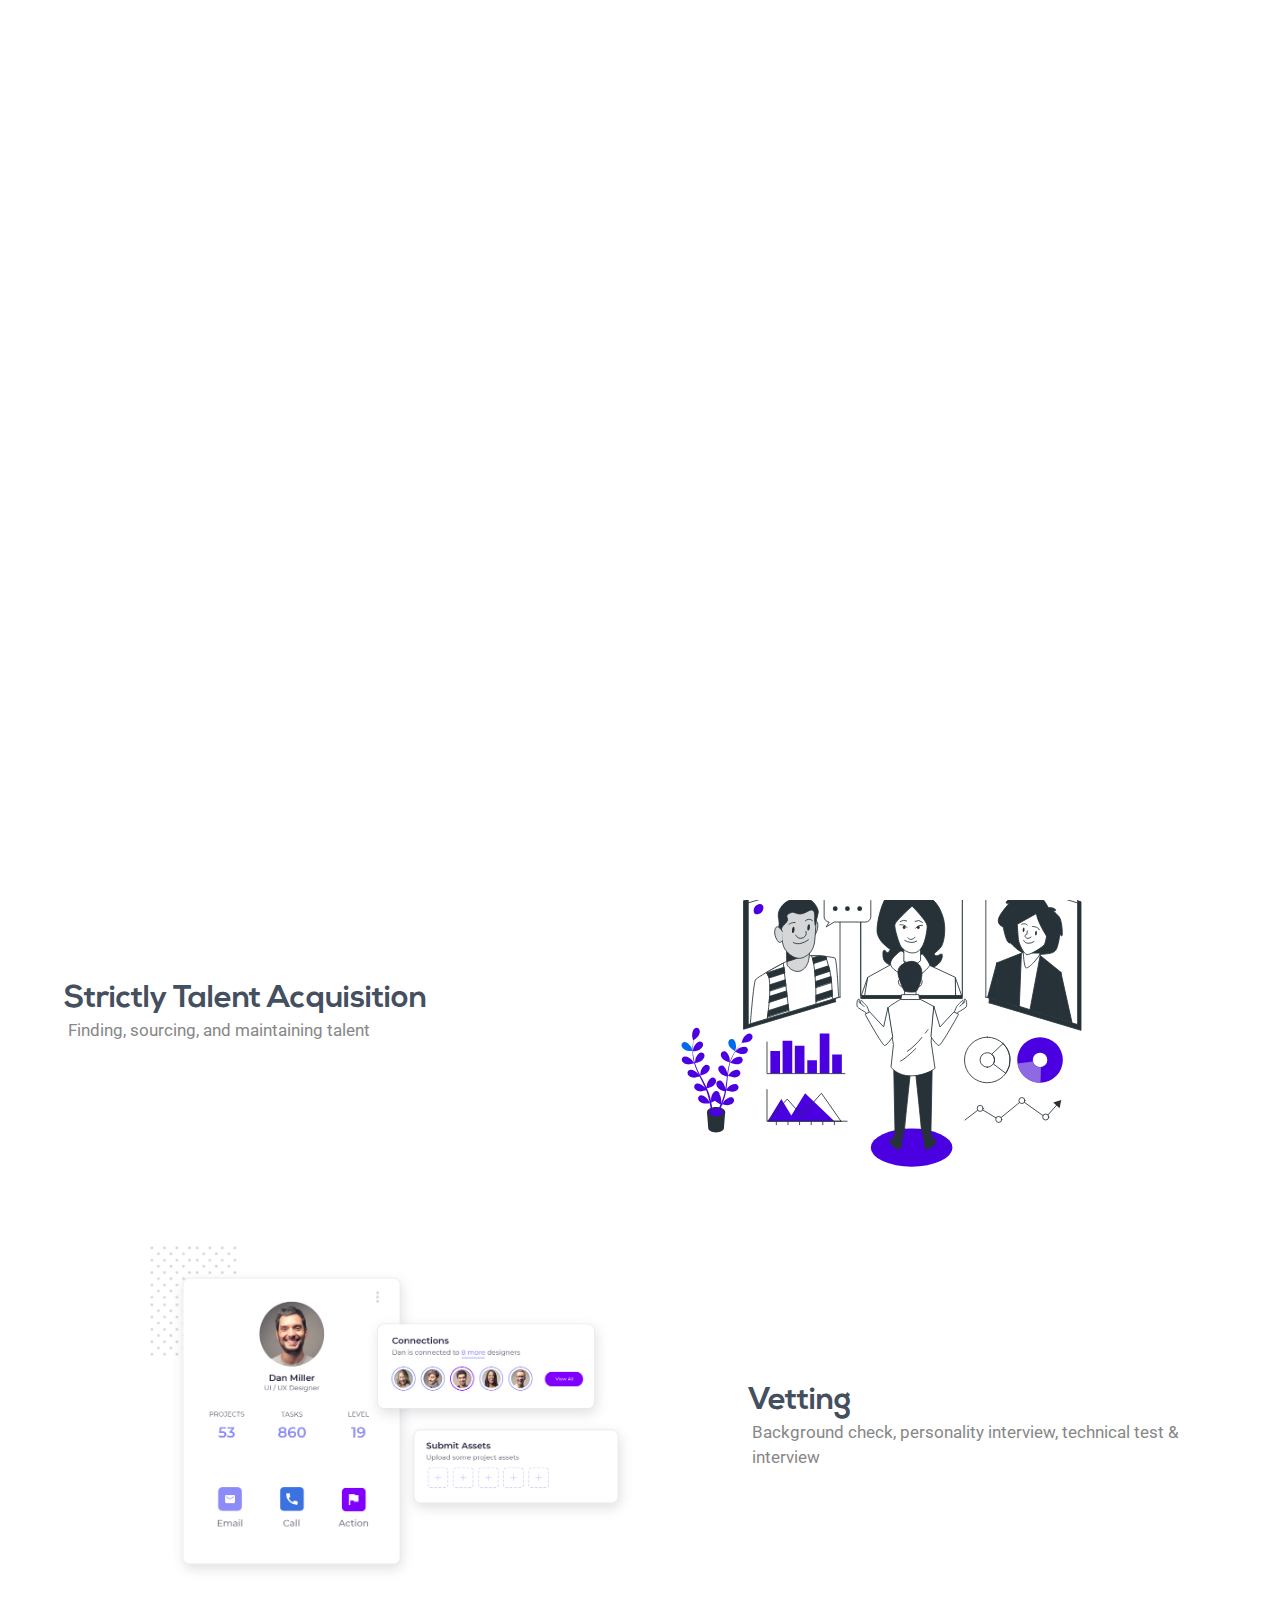
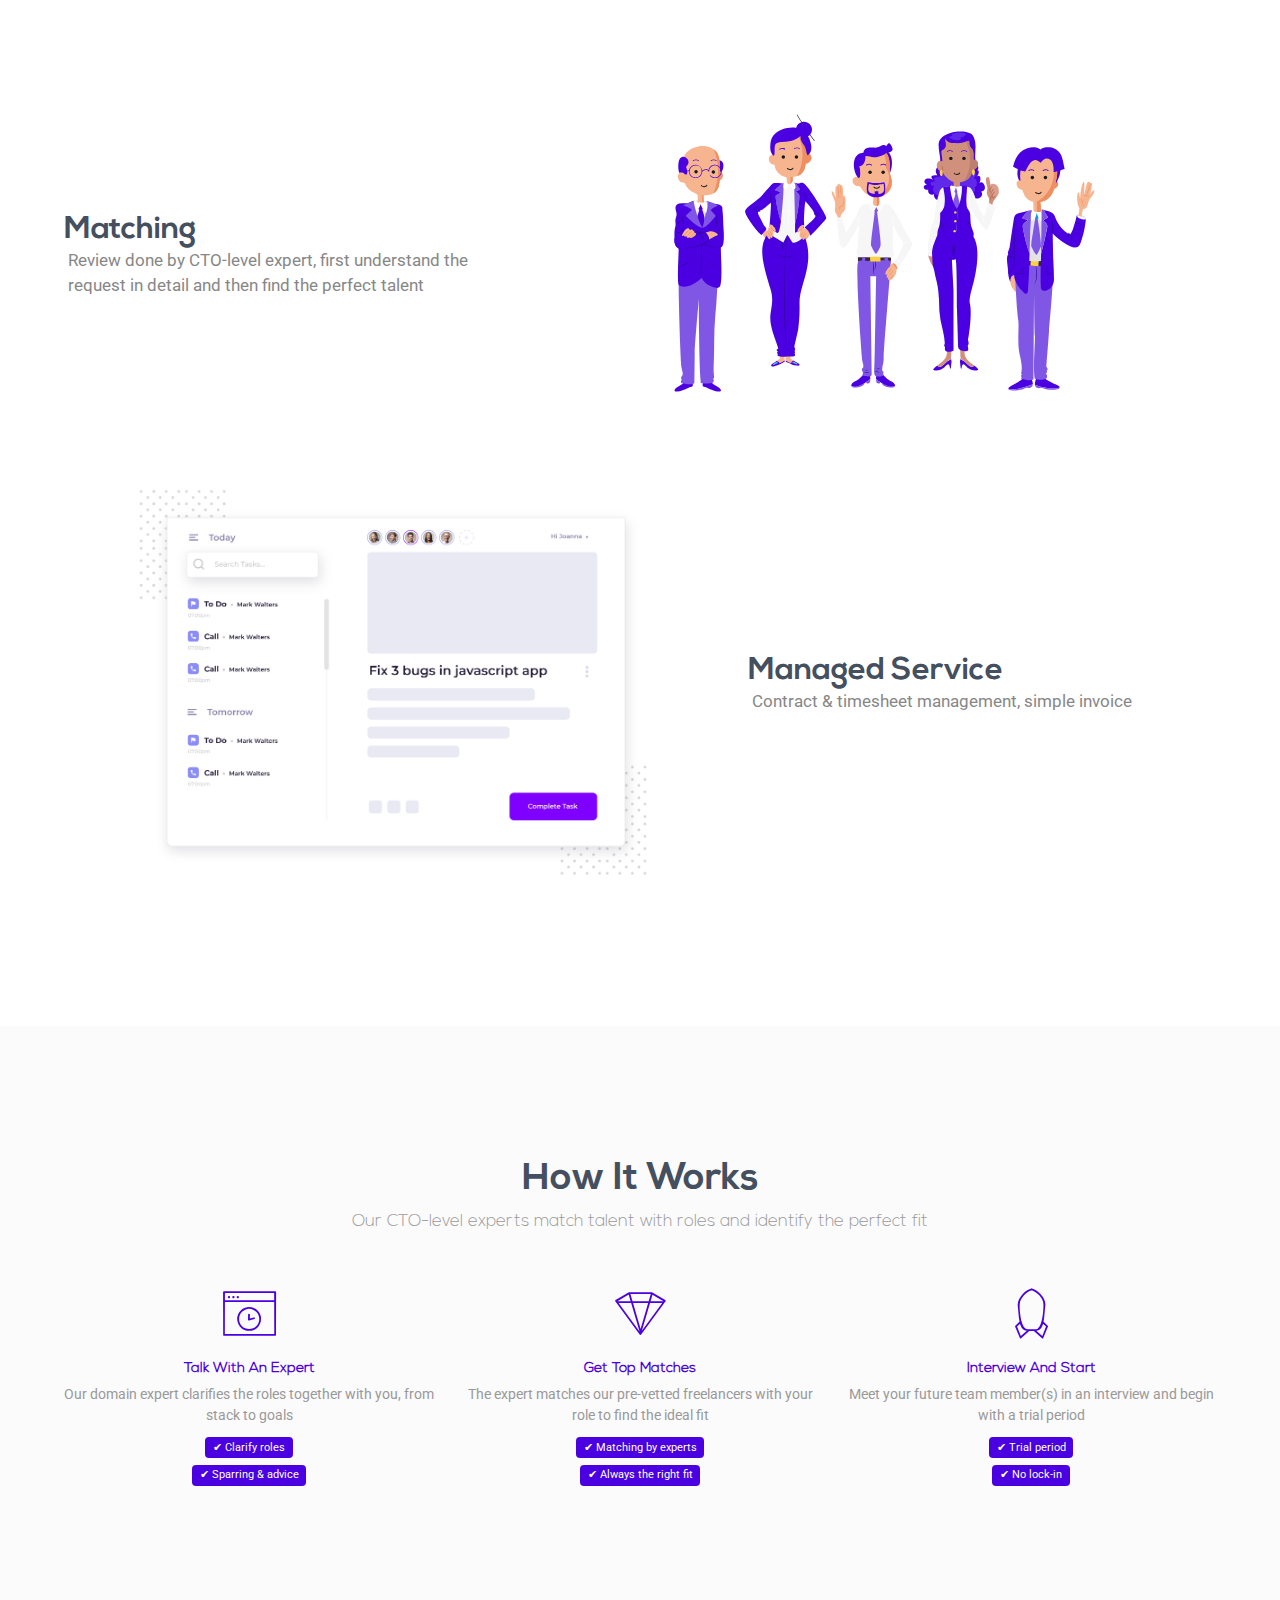
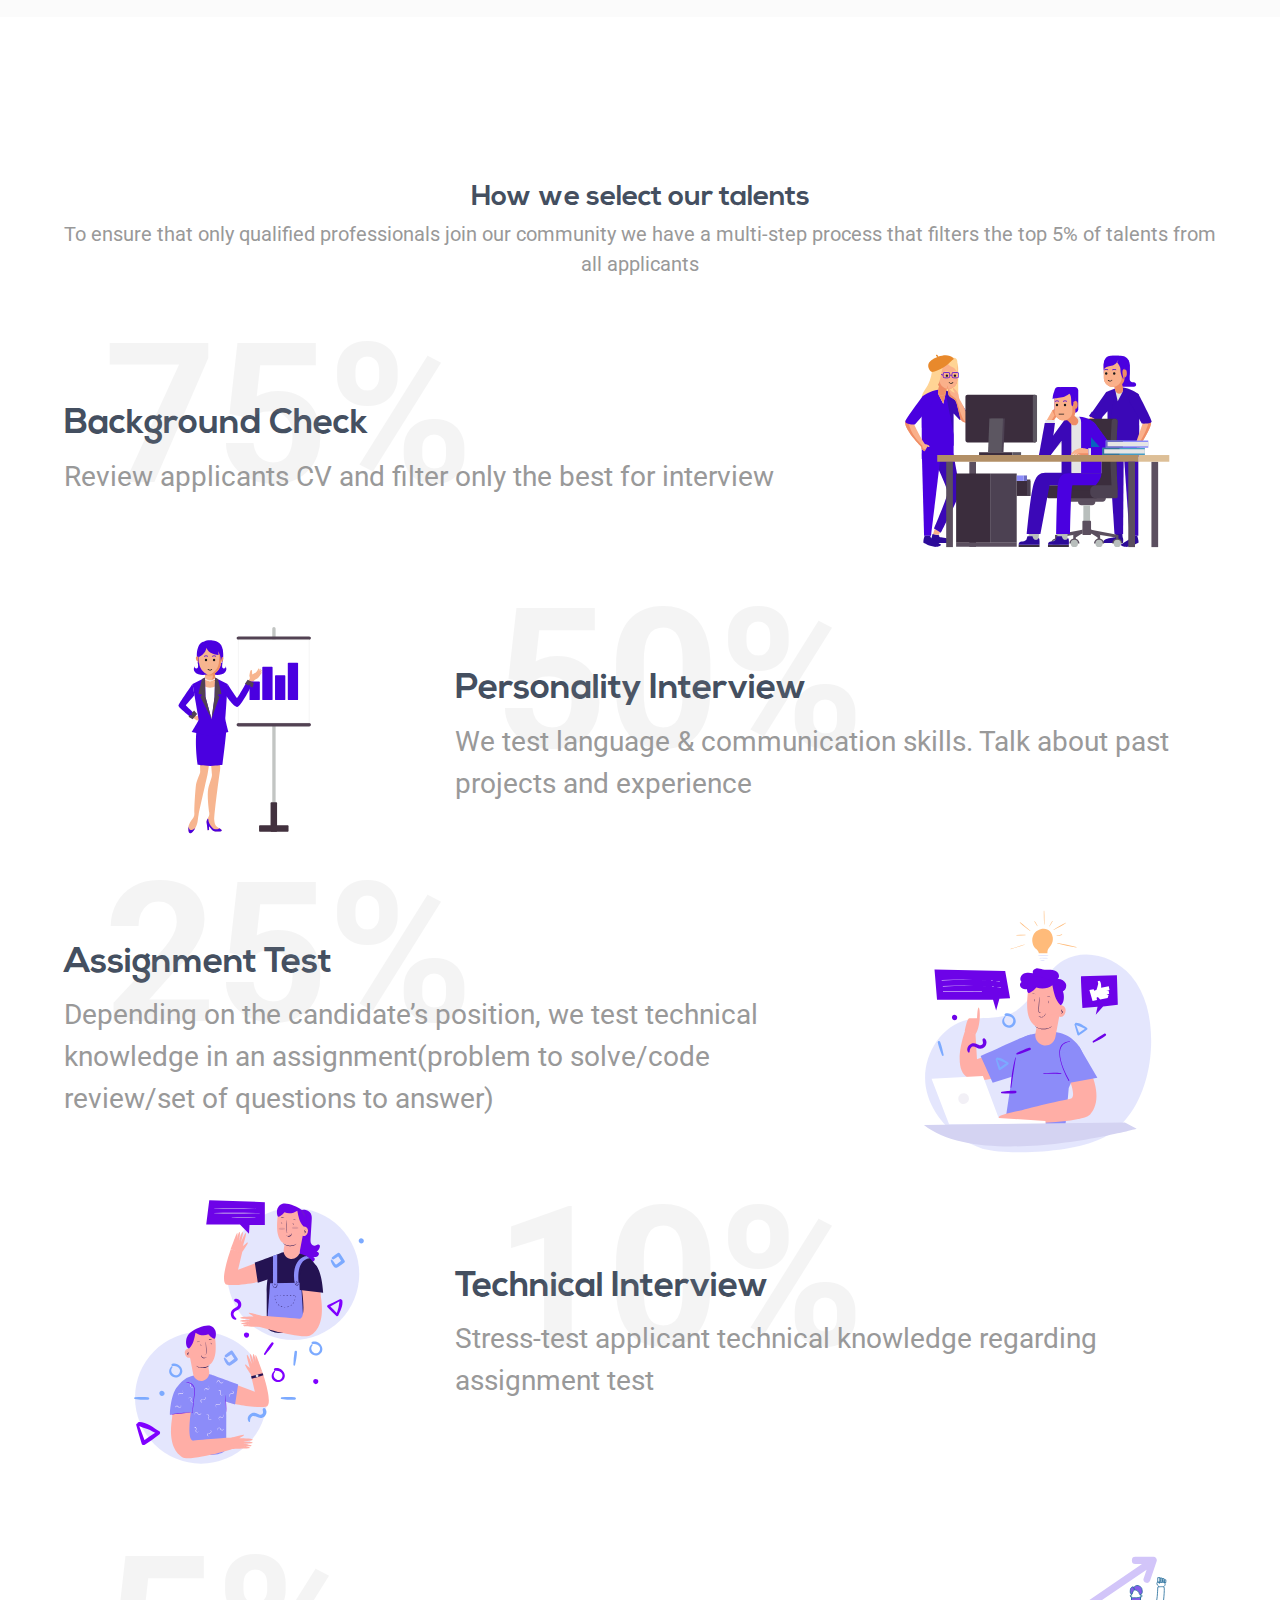
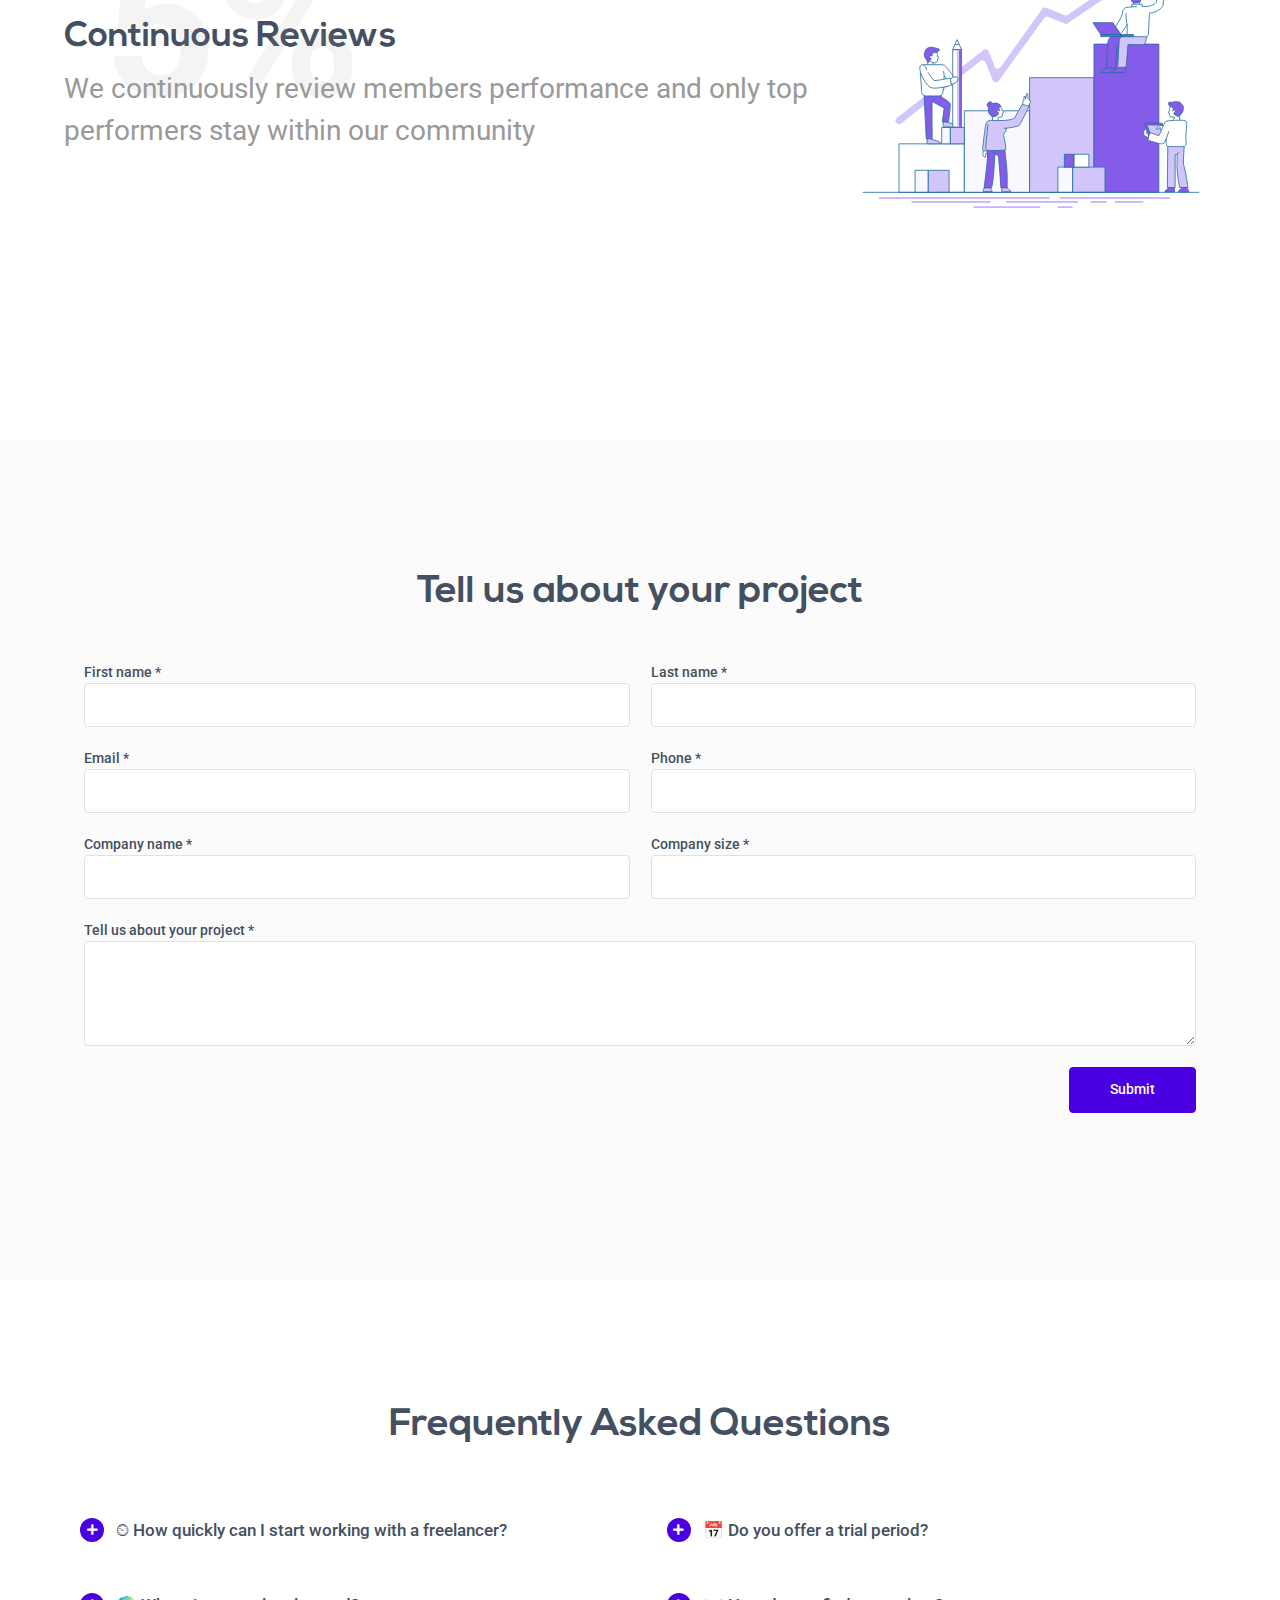
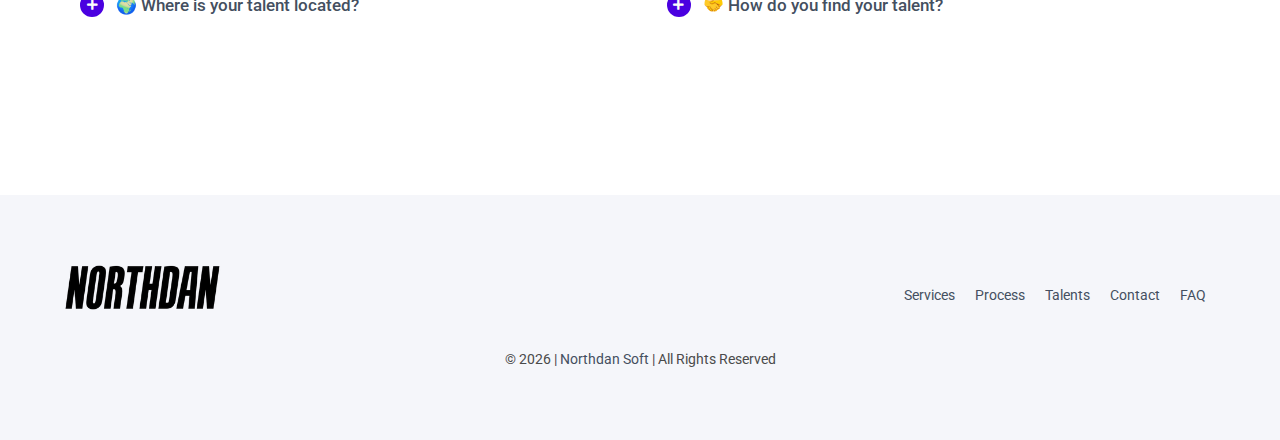
==== docs/index.html @ 24c8d3b2 "feat(init): update pages dir" ====
<!DOCTYPE html>
<html lang="en">

<head>
    <!-- Required Meta Tags -->
    <meta charset="utf-8">
    <meta name="viewport" content="width=device-width, initial-scale=1, shrink-to-fit=no">
    <meta http-equiv="x-ua-compatible" content="ie=edge">

    <title> Northdan Soft :: Home</title>
    <link rel="icon" type="image/png" href="assets/img/favicon.png" />

    <!-- Google Tag Manager -->
    <script>
        (function(w, d, s, l, i) {
            w[l] = w[l] || [];
            w[l].push({
                'gtm.start': new Date().getTime(),
                event: 'gtm.js'
            });
            var f = d.getElementsByTagName(s)[0],
                j = d.createElement(s),
                dl = l != 'dataLayer' ? '&l=' + l : '';
            j.async = true;
            j.src =
                'https://www.googletagmanager.com/gtm.js?id=' + i + dl;
            f.parentNode.insertBefore(j, f);
        })(window, document, 'script', 'dataLayer', 'GTM-MZR6B4P');
    </script>
    <!-- End Google Tag Manager -->

    <!--Core CSS -->
    <link href="https://fonts.googleapis.com/css2?family=Roboto:wght@300;400;500;700&display=swap" rel="stylesheet">
    <link rel="stylesheet" href="assets/css/app.css">
    <link rel="stylesheet" href="assets/css/core.css">
</head>

<body>
    <!-- Google Tag Manager (noscript) -->
    <noscript><iframe src="https://www.googletagmanager.com/ns.html?id=GTM-MZR6B4P" height="0" width="0" style="display:none;visibility:hidden"></iframe></noscript>
    <!-- End Google Tag Manager (noscript) -->


    <!-- Hero and nav -->
    <div class="hero animated-hero is-relative is-theme-primary has-waves-bottom" data-page-theme="night">
        <nav class="navbar navbar-wrapper navbar-fade navbar-light is-transparent">
            <div class="container">
                <!-- Brand -->
                <div class="navbar-brand">
                    <a class="navbar-item" href="/">
                        <img class="light-logo" src="assets/img/logos/northdan-white.svg" alt="" style="max-height: 45px; height: 45px" />
                        <img class="dark-logo" src="assets/img/logos/northdan-dark.svg" alt="" style="max-height: 45px; height: 45px" />
                    </a>

                    <!-- Responsive toggle -->
                    <div class="custom-burger" data-target="">
                        <a id="" class="responsive-btn" href="javascript:void(0);">
                            <span class="menu-toggle">
              <span class="icon-box-toggle">
                <span class="rotate">
                  <i class="icon-line-top"></i>
                  <i class="icon-line-center"></i>
                  <i class="icon-line-bottom"></i>
                </span>
                            </span>
                            </span>
                        </a>
                    </div>
                    <!-- /Responsive toggle -->
                </div>

                <!-- Navbar menu -->
                <div class="navbar-menu">
                    <!-- Navbar Start -->
                    <div class="navbar-end">
                        <!-- Navbar item -->
                        <a class="navbar-item is-slide" href="#services"> Services </a>
                        <!-- Navbar item -->
                        <a class="navbar-item is-slide" href="#howItWorks"> Process </a>
                        <!-- Navbar item -->
                        <a class="navbar-item is-slide" href="#talents"> Talents </a>
                        <!-- Navbar item -->
                        <a class="navbar-item is-slide" href="#contact"> Contact </a>
                        <!-- Navbar item -->
                        <a class="navbar-item is-slide" href="#faq"> FAQ </a>
                    </div>
                </div>
            </div>
        </nav>

        <!-- Hero caption -->
        <div id="main-hero" class="hero-body">
            <div class="container">
                <div class="columns is-vcentered">
                    <!-- Caption -->
                    <div class="column is-6 is-header-caption has-text-left">
                        <h1 class="title main-title landing-title">
                            Skilled talents for your project
                        </h1>
                        <h2 class="subtitle is-5 light-text">
                            Build better software teams by matching top tech freelancers
                        </h2>
                        <p class="buttons">
                            <a href="#services" class="button button-cta btn-align btn-outlined is-bold light-btn rounded z-index-2">
                                Get Started
                            </a>
                            <a href="#contact" class="button button-cta btn-align btn-outlined is-bold light-btn rounded z-index-2">
                                Tell us about your project
                            </a>
                        </p>
                    </div>
                    <!-- UI Mockup -->
                    <div class="column is-6">
                        <figure class="image is-3by2 hero-figure is-pushed">
                            <img src="assets/img/graphics/compositions/crypto-feature-1-night.png" alt="" />
                        </figure>
                    </div>
                </div>
            </div>
        </div>
    </div>

    <!--Side Features Section-->
    <div id="services" class="section is-medium">
        <div class="container">
            <!-- Title -->
            <div class="section-title-wrapper has-text-centered">
                <h2 class="section-title-landing">What we do</h2>
                <h4>Whatever you want to develop, solve or hire</h4>
                <h4>We are here to help you with all possible solutions</h4>
            </div>

            <!-- Feature -->
            <div class="columns is-vcentered mt-60 mb-60">
                <div class="column is-7 has-text-centered is-hidden-desktop is-hidden-tablet">
                    <img alt="" class="featured-image has-light-shadow" data-lazy-load data-src="assets/img/graphics/compositions/drawing-bw-7-night.svg" />
                </div>
                <div class="column is-5">
                    <h2 class="title feature-title dark-text no-margin is-centered-tablet-portrait">
                        Strictly Talent Acquisition
                    </h2>
                    <p class="section-feature-description is-centered-tablet-portrait">
                        Finding, sourcing, and maintaining talent
                    </p>
                </div>
                <div class="column is-7 has-text-centered is-hidden-mobile">
                    <img alt="" class="featured-image" data-lazy-load data-src="assets/img/graphics/compositions/drawing-bw-7-night.svg" />
                </div>
            </div>
            <!-- Feature -->
            <div class="columns is-vcentered">
                <div class="column is-7 has-text-centered">
                    <img alt="" class="featured-image" src="assets/img/graphics/legacy/home/feature-4.png" />
                </div>
                <div class="column is-5">
                    <h2 class="title feature-title dark-text no-margin is-centered-tablet-portrait">
                        Vetting
                    </h2>
                    <p class="section-feature-description is-centered-tablet-portrait">
                        Background check, personality interview, technical test & interview
                    </p>
                </div>
            </div>
            <!-- Feature -->
            <div class="columns is-vcentered">
                <div class="column is-7 has-text-centered is-hidden-desktop is-hidden-tablet">
                    <img alt="" class="featured-image" src="assets/img/graphics/features/kit1-3-night.svg" />
                </div>
                <div class="column is-5">
                    <h2 class="title feature-title dark-text no-margin is-centered-tablet-portrait">
                        Matching
                    </h2>
                    <p class="section-feature-description is-centered-tablet-portrait">
                        Review done by CTO-level expert, first understand the request in
                        detail and then find the perfect talent
                    </p>
                </div>
                <div class="column is-7 has-text-centered is-hidden-mobile">
                    <img alt="" class="featured-image" src="assets/img/graphics/features/kit1-3-night.svg" />
                </div>
            </div>
            <!-- Feature -->
            <div class="columns is-vcentered">
                <div class="column is-7 has-text-centered">
                    <img alt="" class="featured-image" src="assets/img/graphics/legacy/home/feature-5.png" />
                </div>
                <div class="column is-5">
                    <h2 class="title feature-title dark-text no-margin is-centered-tablet-portrait">
                        Managed Service
                    </h2>
                    <p class="section-feature-description is-centered-tablet-portrait">
                        Contract & timesheet management, simple invoice
                    </p>
                </div>
            </div>
        </div>
    </div>

    <!-- How It Works -->
    <div class="section is-medium section-feature-grey" id="howItWorks">
        <div class="container">
            <!-- Title -->
            <div class="section-title-wrapper has-text-centered">
                <h2 class="section-title-landing">How It Works</h2>
                <h4>
                    Our CTO-level experts match talent with roles and identify the perfect
                    fit
                </h4>
            </div>

            <div class="content-wrapper">
                <div class="columns is-vcentered is-multiline has-text-centered">
                    <!-- Icon block -->
                    <div class="column is-4">
                        <div class="wavy-icon-box">
                            <div class="is-icon-reveal">
                                <i class="im im-icon-Time-Window"></i>
                            </div>
                            <div class="box-title">Talk With An Expert</div>
                            <p class="box-content is-tablet-padded pb-10">
                                Our domain expert clarifies the roles together with you, from
                                stack to goals
                            </p>
                            <p>
                                <span class="tag rounded is-primary">✔ Clarify roles</span>
                            </p>
                            <p>
                                <span class="tag rounded is-primary">✔ Sparring & advice</span>
                            </p>
                        </div>
                    </div>
                    <!-- Icon block -->
                    <div class="column is-4">
                        <div class="wavy-icon-box">
                            <div class="is-icon-reveal">
                                <i class="im im-icon-Diamond"></i>
                            </div>
                            <div class="box-title">Get Top Matches</div>
                            <p class="box-content is-tablet-padded pb-10">
                                The expert matches our pre-vetted freelancers with your role to
                                find the ideal fit
                            </p>
                            <p>
                                <span class="tag rounded is-primary">✔ Matching by experts</span>
                            </p>
                            <p>
                                <span class="tag rounded is-primary">✔ Always the right fit</span>
                            </p>
                        </div>
                    </div>
                    <!-- Icon block -->
                    <div class="column is-4">
                        <div class="wavy-icon-box">
                            <div class="is-icon-reveal">
                                <i class="im im-icon-Rocket"></i>
                            </div>
                            <div class="box-title">Interview And Start</div>
                            <p class="box-content is-tablet-padded pb-10">
                                Meet your future team member(s) in an interview and begin with a
                                trial period
                            </p>
                            <p>
                                <span class="tag rounded is-primary">✔ Trial period</span>
                            </p>
                            <p>
                                <span class="tag rounded is-primary">✔ No lock-in</span>
                            </p>
                        </div>
                    </div>
                </div>
            </div>
        </div>
    </div>

    <!-- How we select our talents -->
    <div class="section is-medium" id="talents">
        <div class="container">
            <!--Title-->
            <div class="section-title has-text-centered pt-40">
                <h2 class="title is-3">How we select our talents</h2>
                <h4>
                    To ensure that only qualified professionals join our community we have a
                    multi-step process that filters the top 5% of talents from all
                    applicants
                </h4>
            </div>

            <div class="customers-choice pt-40 pb-40">
                <div class="columns is-vcentered">
                    <div class="column is-8 is-centered-tablet-portrait">
                        <div class="title quick-feature has-numbers text-bold">
                            <h2 class="is-size-2-desktop">Background Check</h2>
                            <div class="bg-number is-hidden-tablet-only">75%</div>
                        </div>
                        <p class="muted-text is-size-3-desktop">
                            Review applicants CV and filter only the best for interview
                        </p>
                    </div>
                    <div class="column is-4 is-centered-tablet-portrait">
                        <img alt="" src="assets/img/graphics/features/kit1-1-night.svg" />
                    </div>
                </div>

                <div class="columns is-vcentered">
                    <div class="column is-4 is-hidden-mobile is-centered-tablet-portrait">
                        <img alt="" src="assets/img/graphics/features/kit1-2-night.svg" />
                    </div>
                    <div class="column is-8 is-centered-tablet-portrait">
                        <div class="title quick-feature has-numbers text-bold">
                            <h2 class="is-size-2-desktop">Personality Interview</h2>
                            <div class="bg-number is-hidden-tablet-only">50%</div>
                        </div>
                        <p class="muted-text is-size-3-desktop">
                            We test language & communication skills. Talk about past projects
                            and experience
                        </p>
                    </div>
                    <div class="column is-4 is-hidden-desktop is-hidden-tablet is-centered-tablet-portrait">
                        <img alt="" src="assets/img/graphics/features/kit1-2-night.svg" />
                    </div>
                </div>

                <div class="columns is-vcentered">
                    <div class="column is-8 is-centered-tablet-portrait">
                        <div class="title quick-feature has-numbers text-bold">
                            <h2 class="is-size-2-desktop">Assignment Test</h2>
                            <div class="bg-number is-hidden-tablet-only">25%</div>
                        </div>
                        <p class="muted-text is-size-3-desktop">
                            Depending on the candidate’s position, we test technical knowledge
                            in an assignment(problem to solve/code review/set of questions to
                            answer)
                        </p>
                    </div>
                    <div class="column is-4 is-centered-tablet-portrait">
                        <img alt="" src="assets/img/graphics/legacy/home/drawings/why-3.svg" />
                    </div>
                </div>

                <div class="columns is-vcentered">
                    <div class="column is-4 is-hidden-mobile is-centered-tablet-portrait">
                        <img alt="" src="assets/img/graphics/legacy/home/drawings/why-2.svg" />
                    </div>
                    <div class="column is-8 is-centered-tablet-portrait">
                        <div class="title quick-feature has-numbers text-bold">
                            <h2 class="is-size-2-desktop">Technical Interview</h2>
                            <div class="bg-number is-hidden-tablet-only">10%</div>
                        </div>
                        <p class="muted-text is-size-3-desktop">
                            Stress-test applicant technical knowledge regarding assignment test
                        </p>
                    </div>
                    <div class="column is-4 is-hidden-desktop is-hidden-tablet is-centered-tablet-portrait">
                        <img alt="" src="assets/img/graphics/legacy/home/drawings/why-2.svg" />
                    </div>
                </div>

                <div class="columns is-vcentered">
                    <div class="column is-8 is-centered-tablet-portrait">
                        <div class="title quick-feature has-numbers text-bold">
                            <h2 class="is-size-2-desktop">Continuous Reviews</h2>
                            <div class="bg-number is-hidden-tablet-only">5%</div>
                        </div>
                        <p class="muted-text is-size-3-desktop">
                            We continuously review members performance and only top performers
                            stay within our community
                        </p>
                    </div>
                    <div class="column is-4 is-centered-tablet-portrait">
                        <img alt="" src="assets/img/graphics/drawings/drawing-1-night.svg" />
                    </div>
                </div>
            </div>
        </div>
    </div>

    <!-- Tell us about your project -->
    <div class="section is-medium section-feature-grey" id="contact">
        <div class="container">
            <!-- Title -->
            <div class="section-title-wrapper has-text-centered">
                <h2 class="section-title-landing">Tell us about your project</h2>
            </div>

            <div class="columns">
                <div class="column">
                    <!-- Contact form -->
                    <div class="contact-form">
                        <form action="https://formspree.io/f/xwkyzrwv" method="POST">
                            <div class="columns is-multiline">
                                <div class="column is-6">
                                    <div class="control">
                                        <label>First name *</label>
                                        <input class="input is-medium" type="text" name="name" required />
                                    </div>
                                </div>
                                <div class="column is-6">
                                    <div class="control">
                                        <label>Last name *</label>
                                        <input class="input is-medium" name="lname" required />
                                    </div>
                                </div>
                                <div class="column is-6">
                                    <div class="control">
                                        <label>Email *</label>
                                        <input class="input is-medium" name="email" required />
                                    </div>
                                </div>
                                <div class="column is-6">
                                    <div class="control">
                                        <label>Phone *</label>
                                        <input class="input is-medium" name="phone" required />
                                    </div>
                                </div>
                                <div class="column is-6">
                                    <div class="control">
                                        <label>Company name *</label>
                                        <input class="input is-medium" name="company" required />
                                    </div>
                                </div>
                                <div class="column is-6">
                                    <div class="control">
                                        <label>Company size *</label>
                                        <input class="input is-medium" name="csize" required />
                                    </div>
                                </div>
                                <div class="column is-12">
                                    <div class="control">
                                        <label>Tell us about your project *</label>
                                        <textarea class="textarea" rows="4" name="project" required></textarea>
                                    </div>
                                </div>
                            </div>
                            <div class="submit-wrapper">
                                <button class="button button-cta is-bold btn-align primary-btn raised" type="submit">
                                    Submit
                                </button>
                            </div>
                        </form>
                    </div>
                </div>
            </div>
        </div>
    </div>

    <!-- Frequently Asked Questions -->
    <div class="section is-medium" id="faq">
        <div class="container">
            <!-- Title -->
            <div class="section-title-wrapper">
                <h2 class="title section-title has-text-centered dark-text text-bold">
                    Frequently Asked Questions
                </h2>
            </div>

            <div class="faq-wrapper">
                <div class="columns">
                    <div class="column is-6">
                        <!--Faq Block-->
                        <div class="faq-block">
                            <div class="block-header">
                                <div class="header-icon">
                                    <i class="fa fa-plus"></i>
                                </div>
                                <h3>⏲ How quickly can I start working with a freelancer?</h3>
                            </div>
                            <div class="block-body">
                                <p>We typically find a match within 10 business days.</p>
                            </div>
                        </div>
                        <!--Faq Block-->
                        <div class="faq-block">
                            <div class="block-header">
                                <div class="header-icon">
                                    <i class="fa fa-plus"></i>
                                </div>
                                <h3>🌍 Where is your talent located?</h3>
                            </div>
                            <div class="block-body">
                                <p>
                                    Focused exclusively on Europe, to ensure great timezone overlap.
                                </p>
                            </div>
                        </div>
                    </div>
                    <div class="column is-6">
                        <!--Faq Block-->
                        <div class="faq-block">
                            <div class="block-header">
                                <div class="header-icon">
                                    <i class="fa fa-plus"></i>
                                </div>
                                <h3>📅 Do you offer a trial period?</h3>
                            </div>
                            <div class="block-body">
                                <p>
                                    The trial period is 10 business days long, during which you can
                                    cancel the engagement at any point and not have to pay the
                                    service fee.
                                </p>
                            </div>
                        </div>
                        <!--Faq Block-->
                        <div class="faq-block">
                            <div class="block-header">
                                <div class="header-icon">
                                    <i class="fa fa-plus"></i>
                                </div>
                                <h3>🤝 How do you find your talent?</h3>
                            </div>
                            <div class="block-body">
                                <p>
                                    Every person starts with our personality fit interview. Then
                                    they are given an assignment which is then reviewed before they
                                    are invited to a technical interview.
                                </p>
                            </div>
                        </div>
                    </div>
                </div>
            </div>
        </div>
    </div>

    <!-- Side footer -->

    <footer class="footer footer-light-left">
        <div class="container">
            <div class="columns">
                <div class="column is-6">
                    <img src="assets/img/logos/northdan-dark.svg" alt="" style="max-height: 45px; height: 45px" />
                </div>
                <div class="column is-6">
                    <ul class="footer-nav-right is-flex-center-mobile">
                        <a class="footer-nav-link" href="#services">Services</a>
                        <a class="footer-nav-link" href="#howItWorks">Process</a>
                        <a class="footer-nav-link" href="#talents">Talents</a>
                        <a class="footer-nav-link" href="#contact">Contact</a>
                        <a class="footer-nav-link" href="#faq">FAQ</a>
                    </ul>
                </div>
            </div>
            <div class="footer-copyright has-text-centered">
                <p>
                    &copy; <span id="copyright-year"></span> |
                    <a class="dark-text" href="https://northdan.com">Northdan Soft</a> | All
                    Rights Reserved
                </p>
            </div>
        </div>
    </footer>
    <script>
        const year = new Date().getFullYear();

        document.getElementById("copyright-year").innerHTML = year;
    </script>
    <!-- /Side footer -->


    <script src="assets/js/app.js"></script>
    <script src="assets/js/core.js"></script>
</body>

</html>
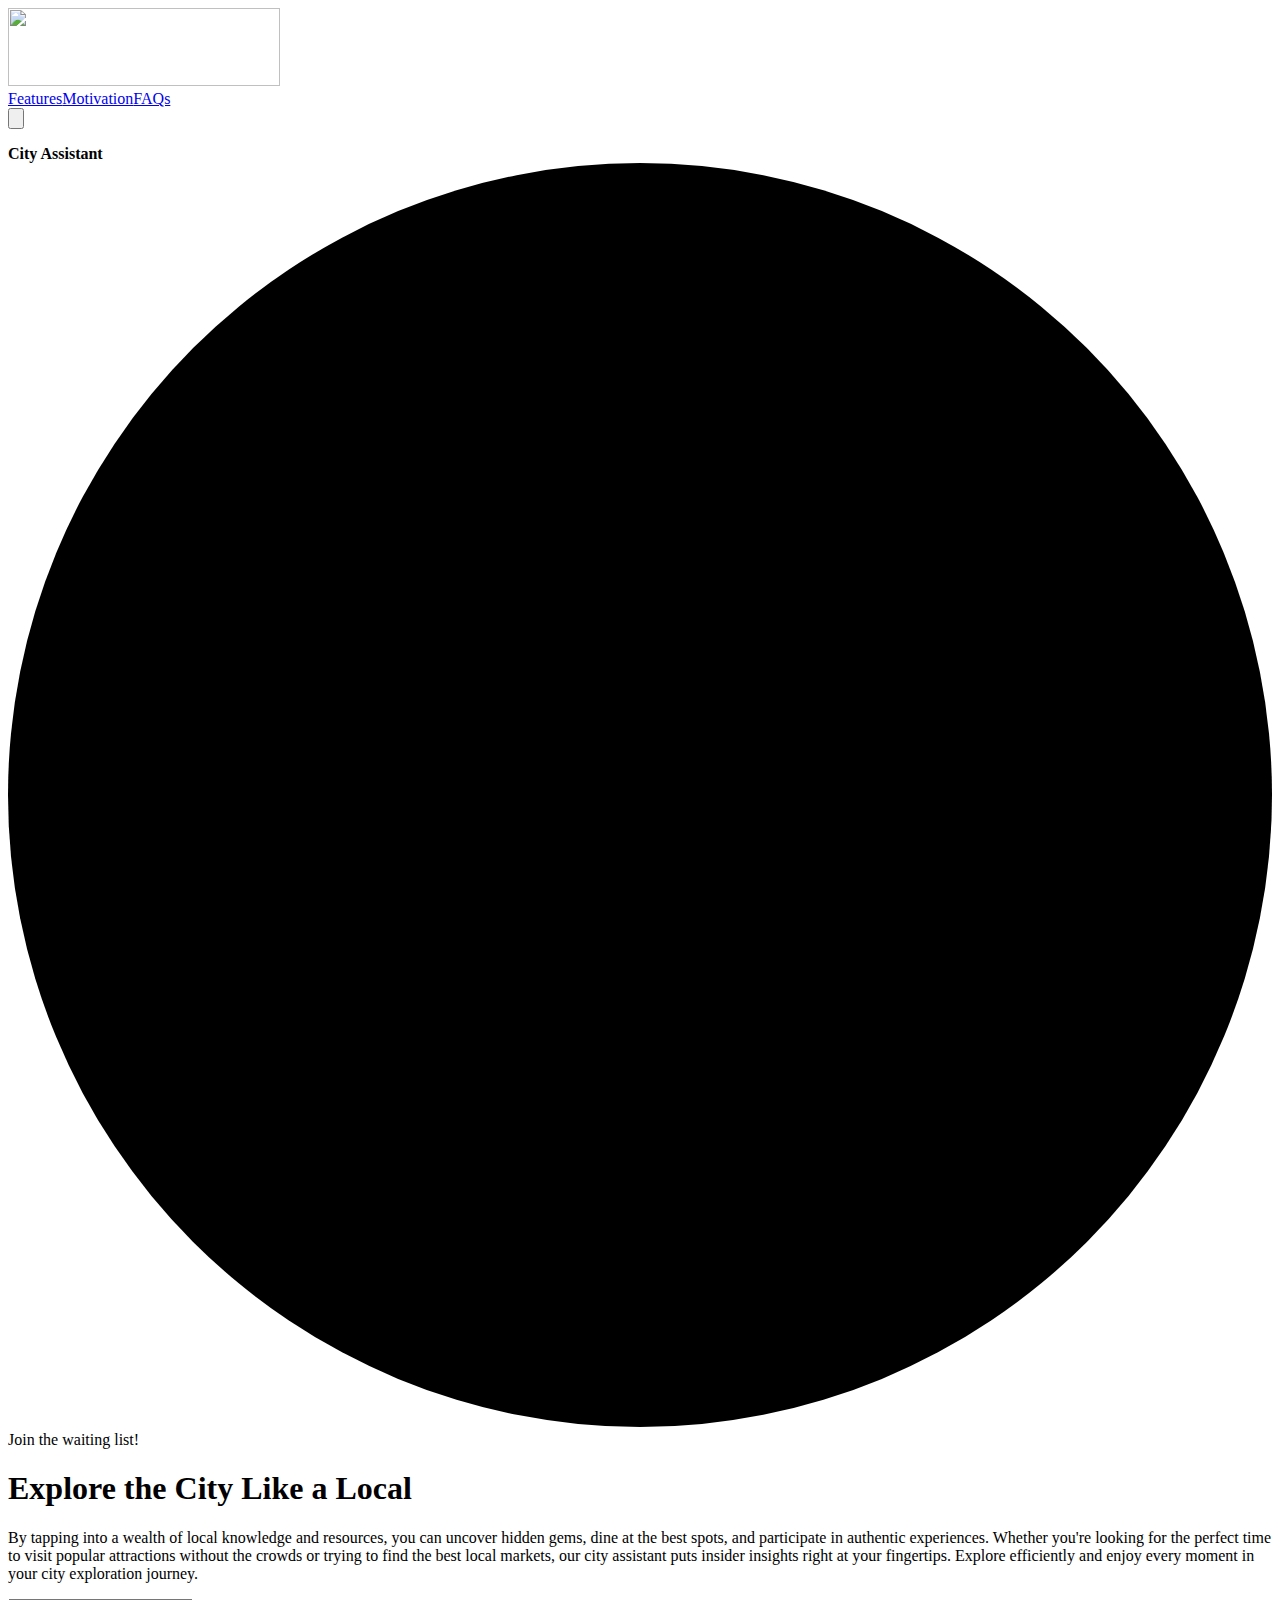
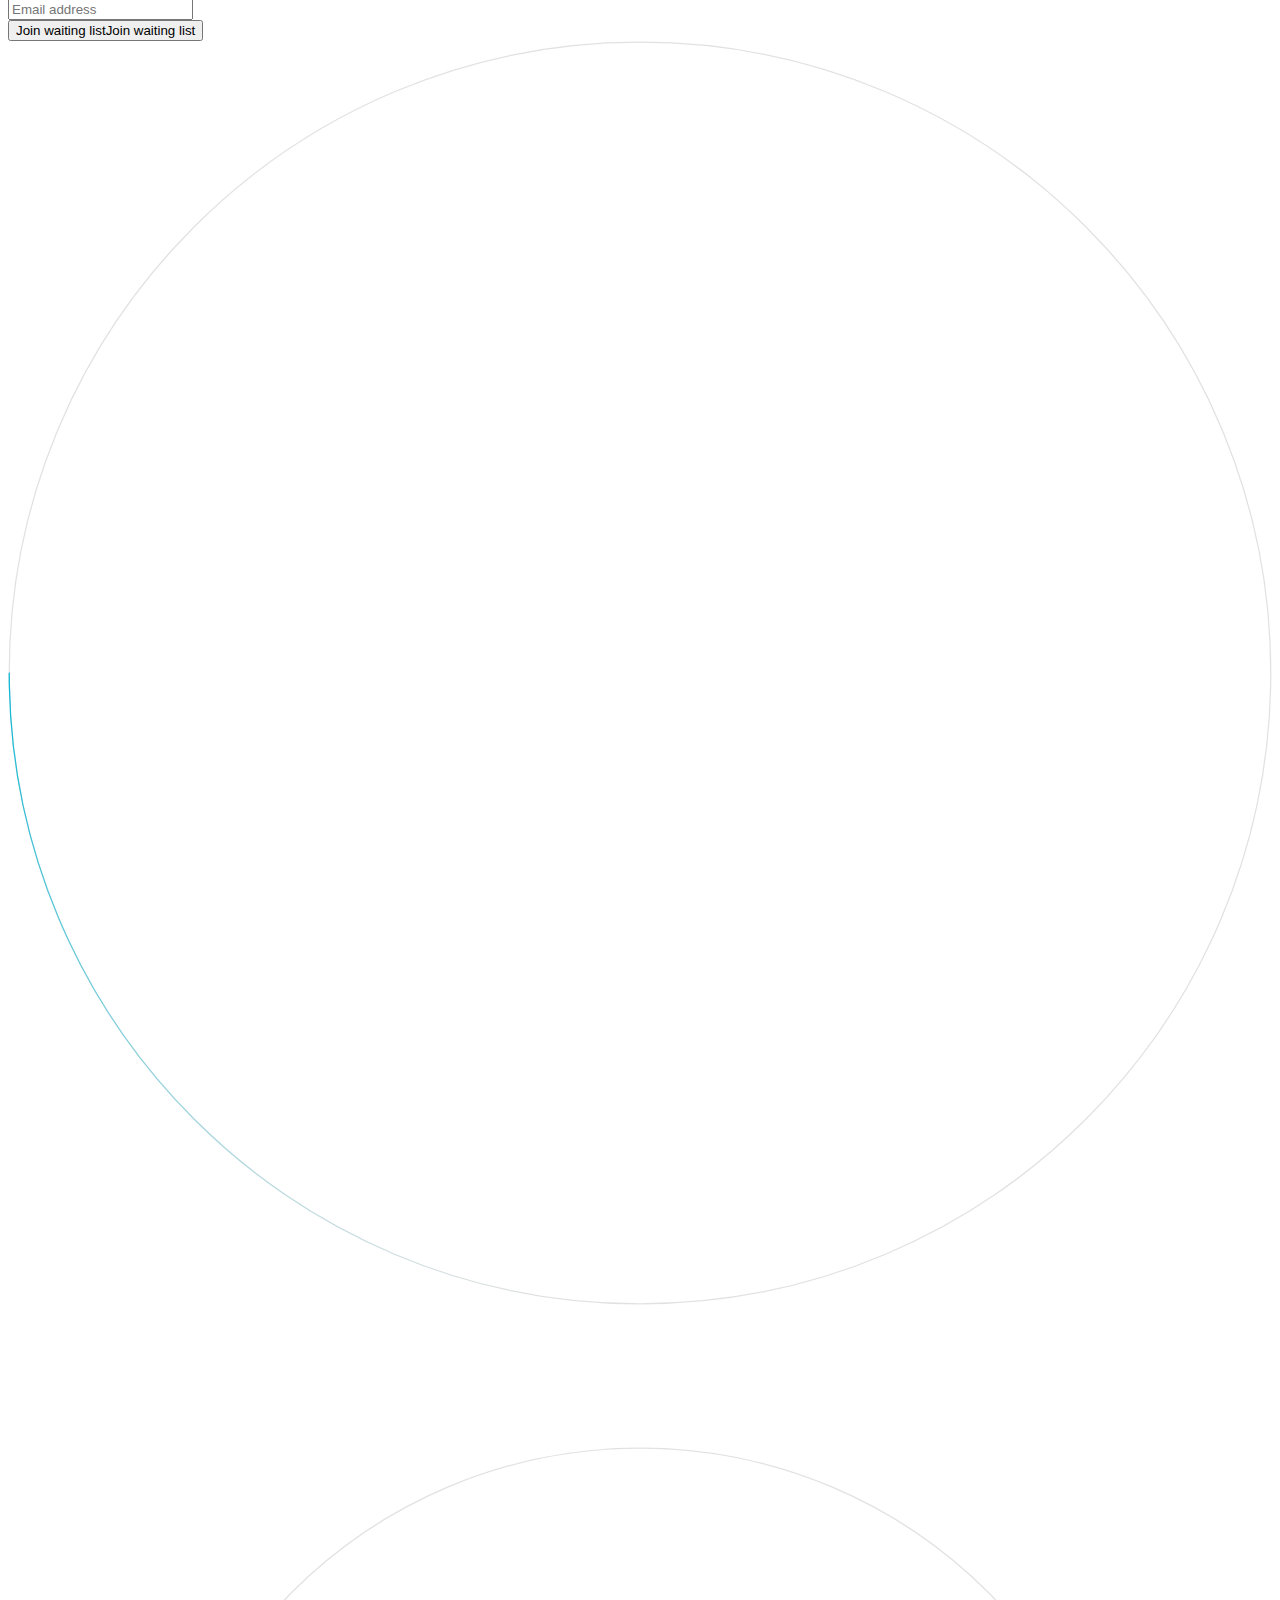
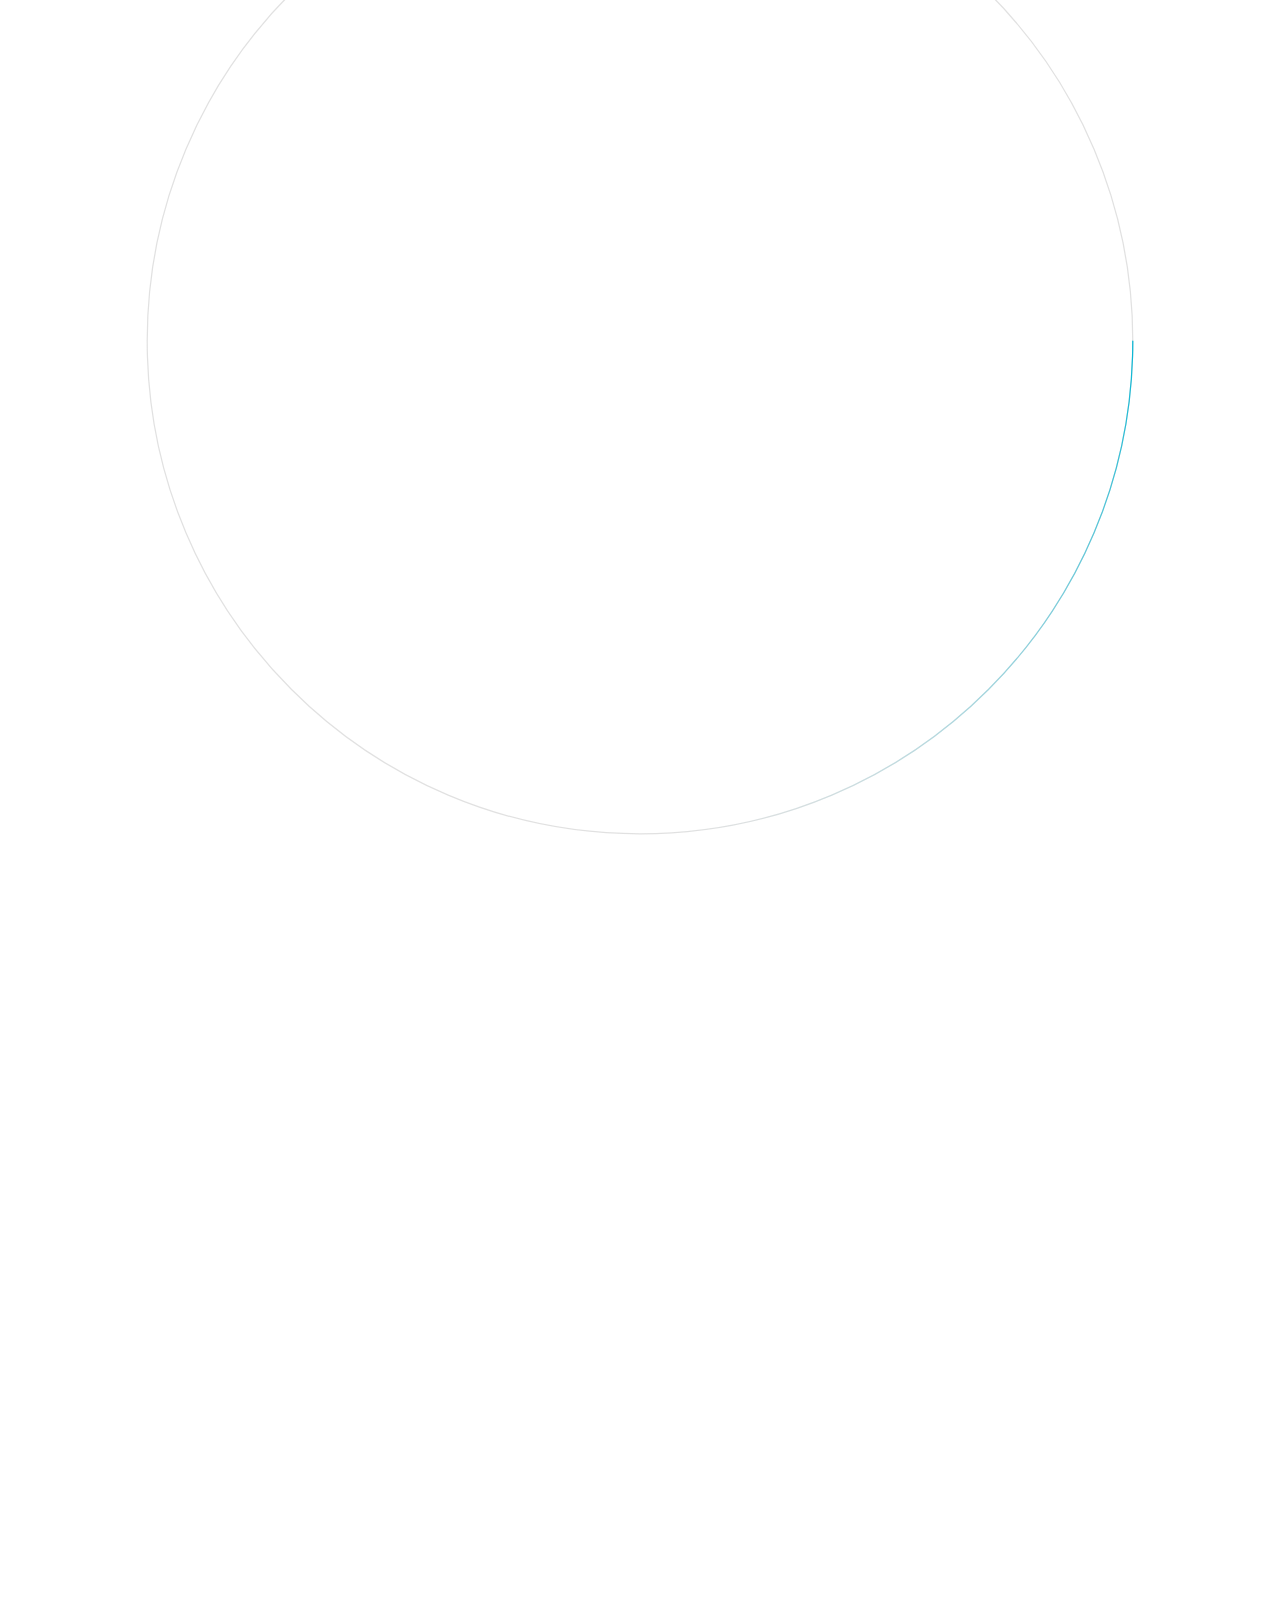
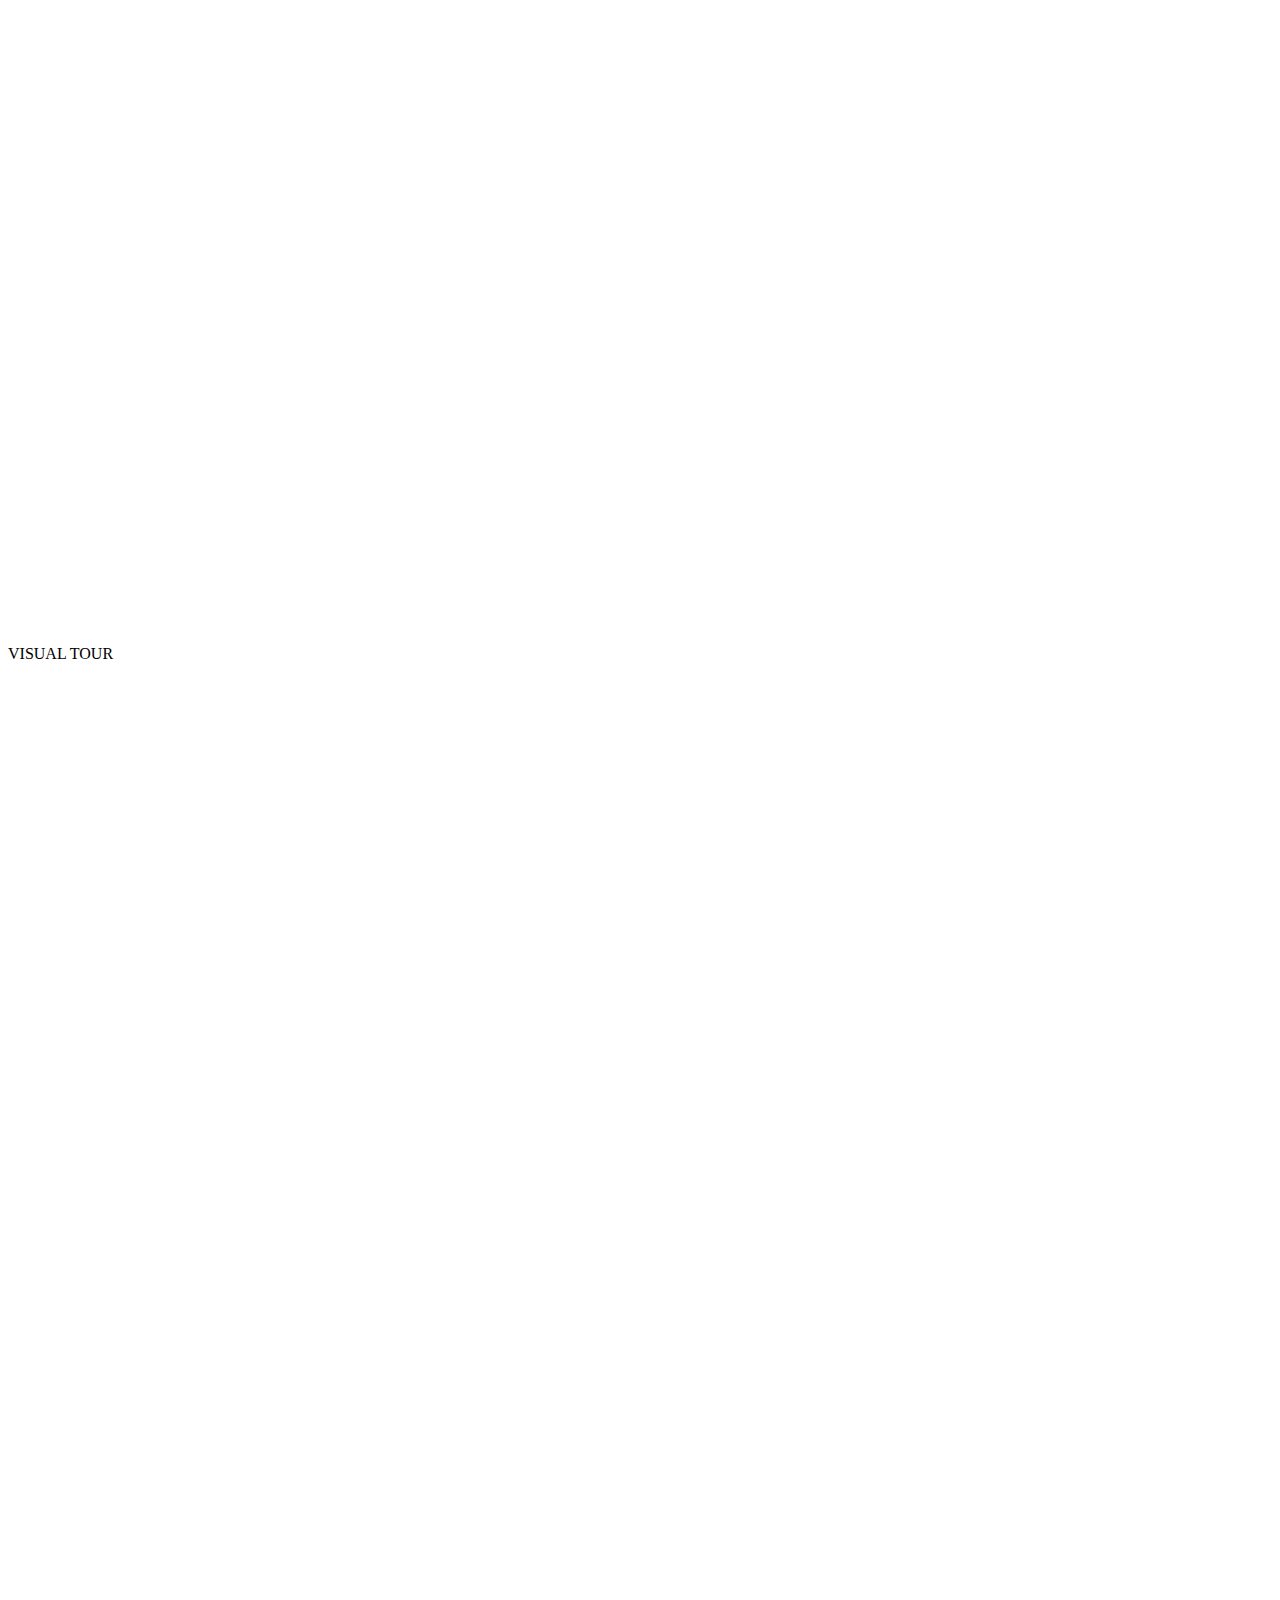
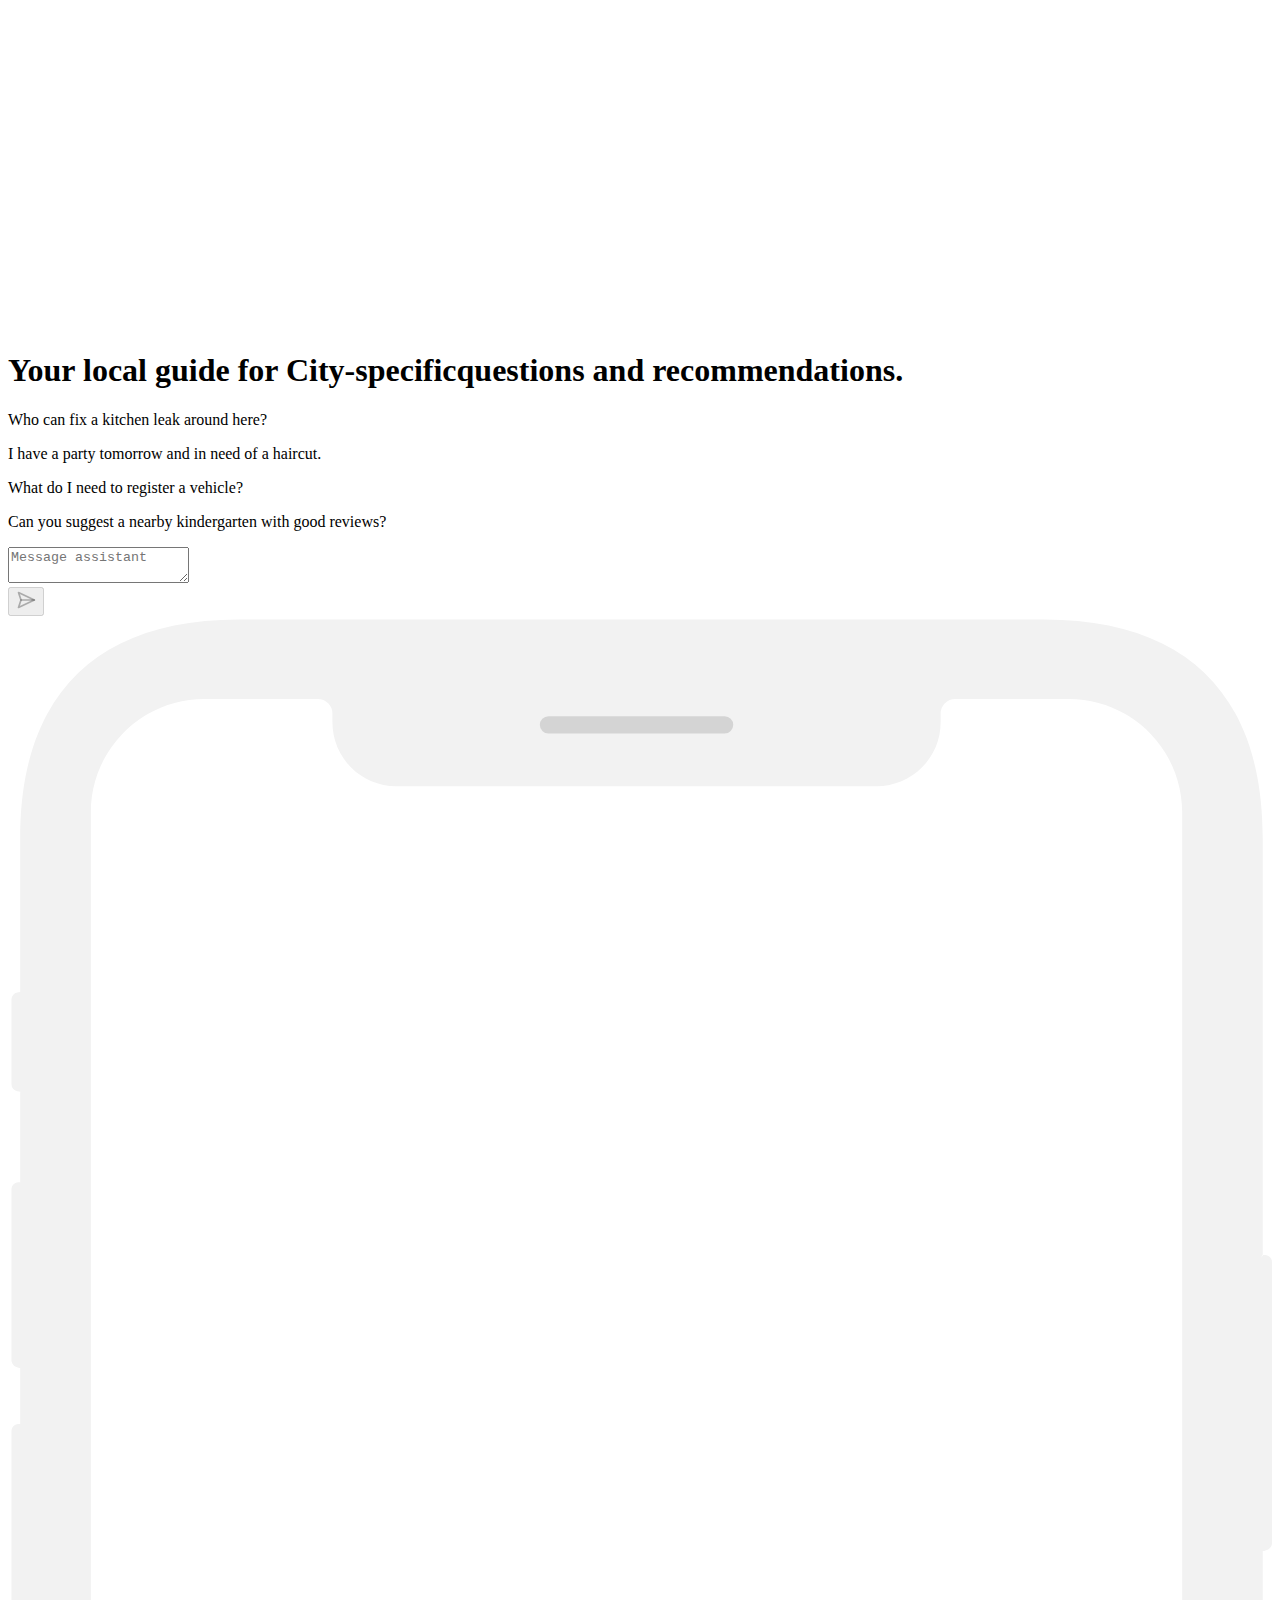
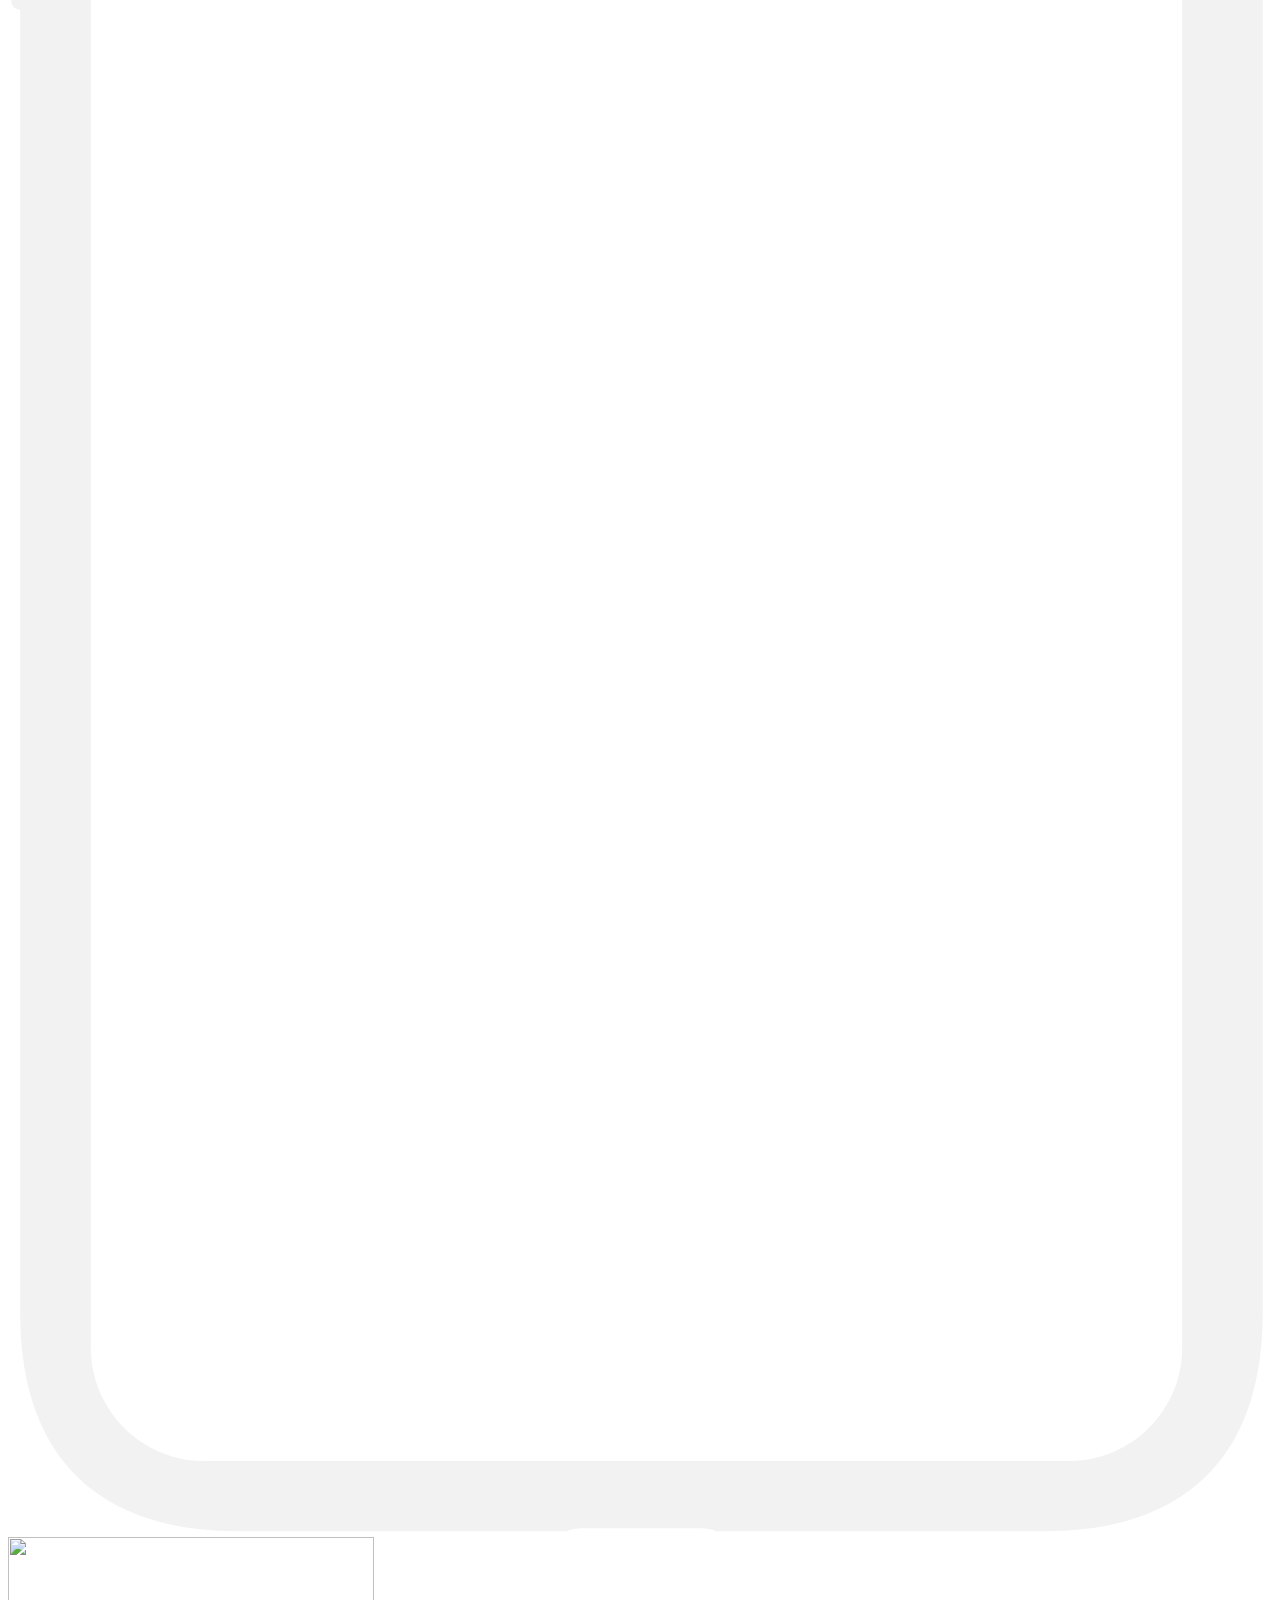
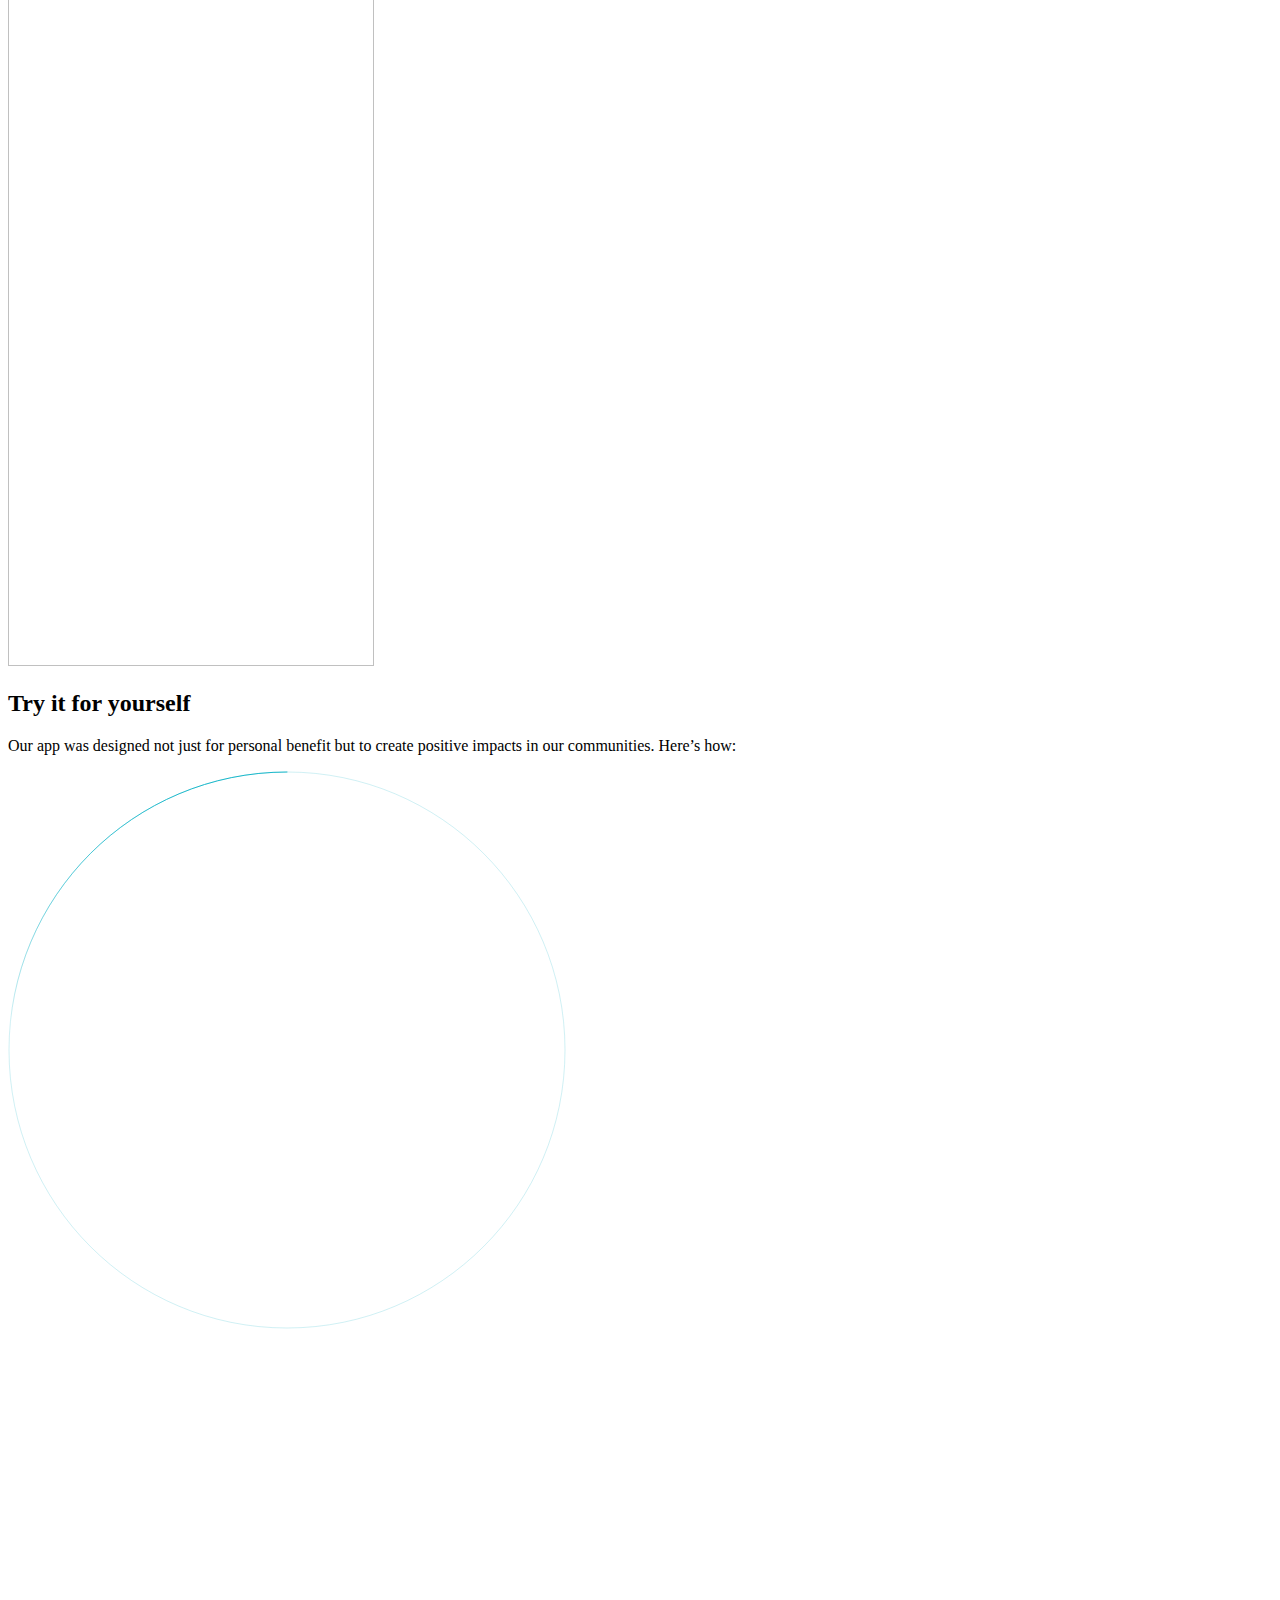
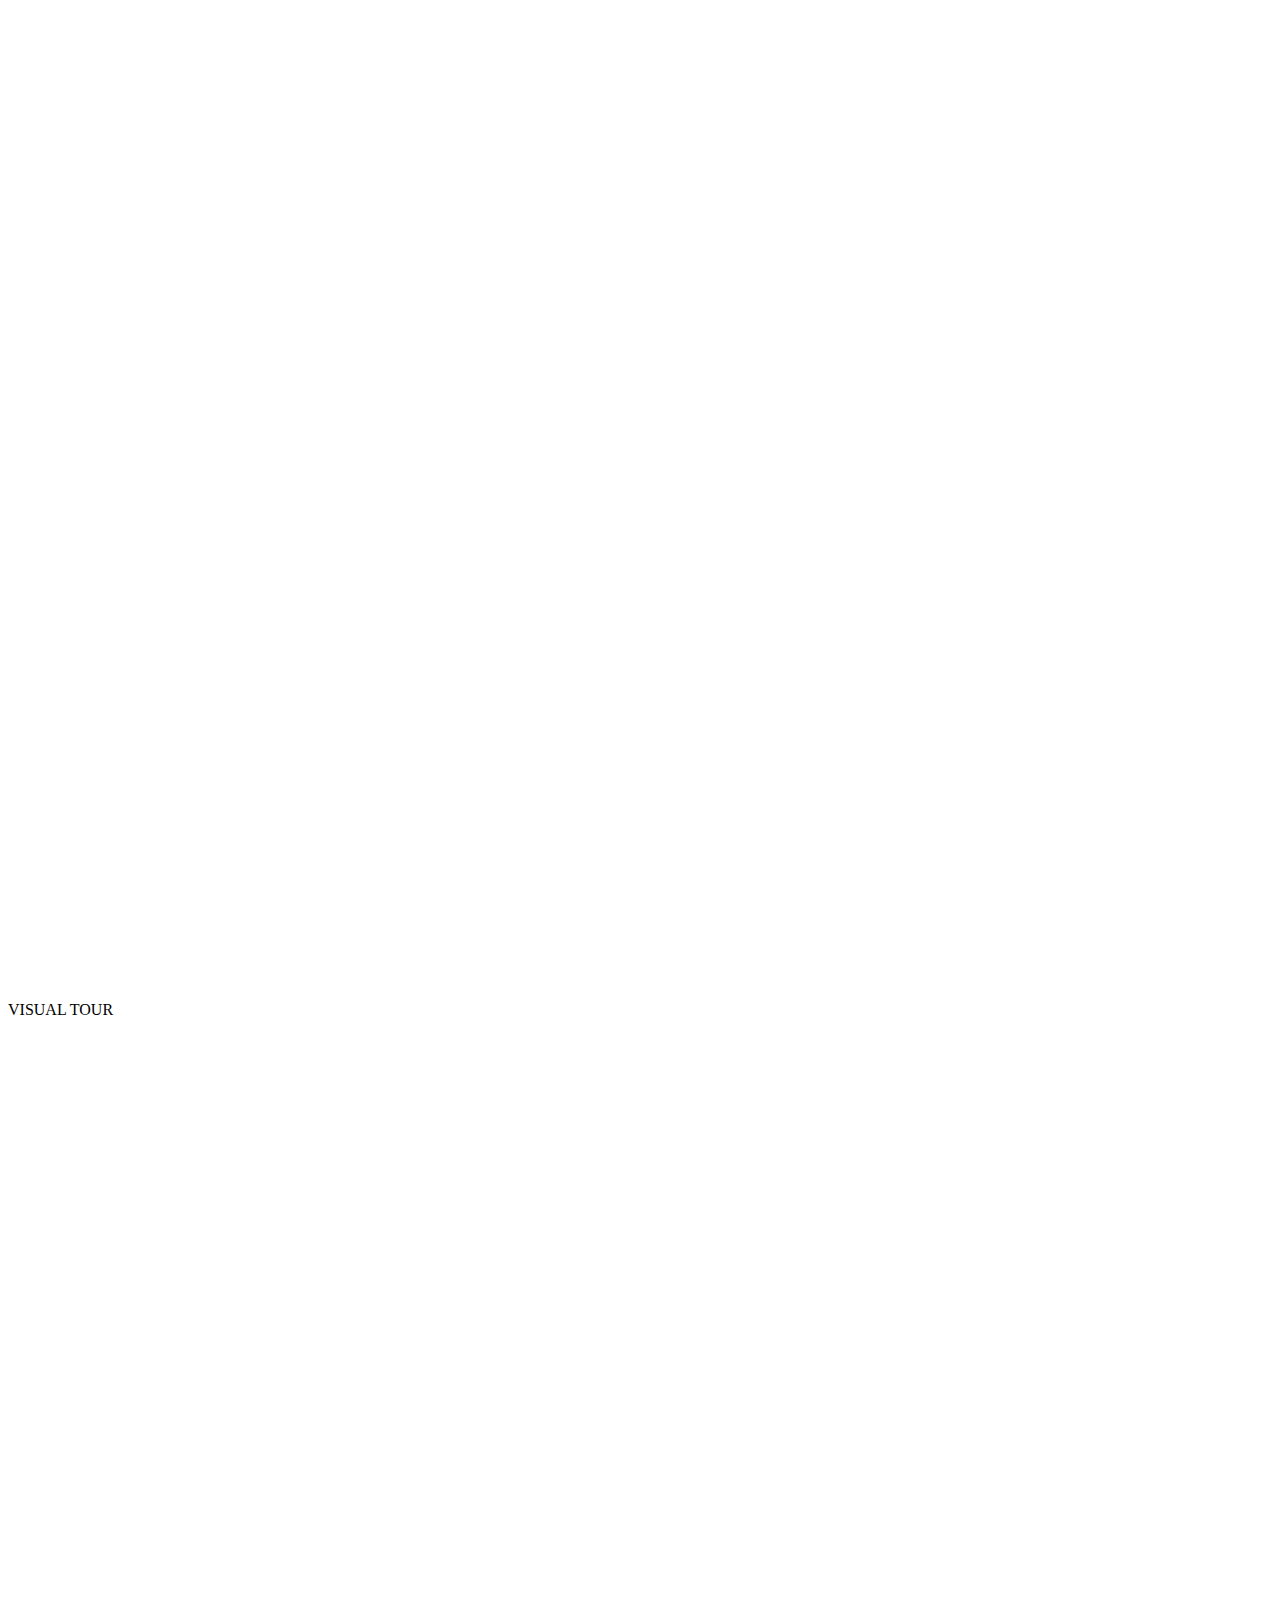
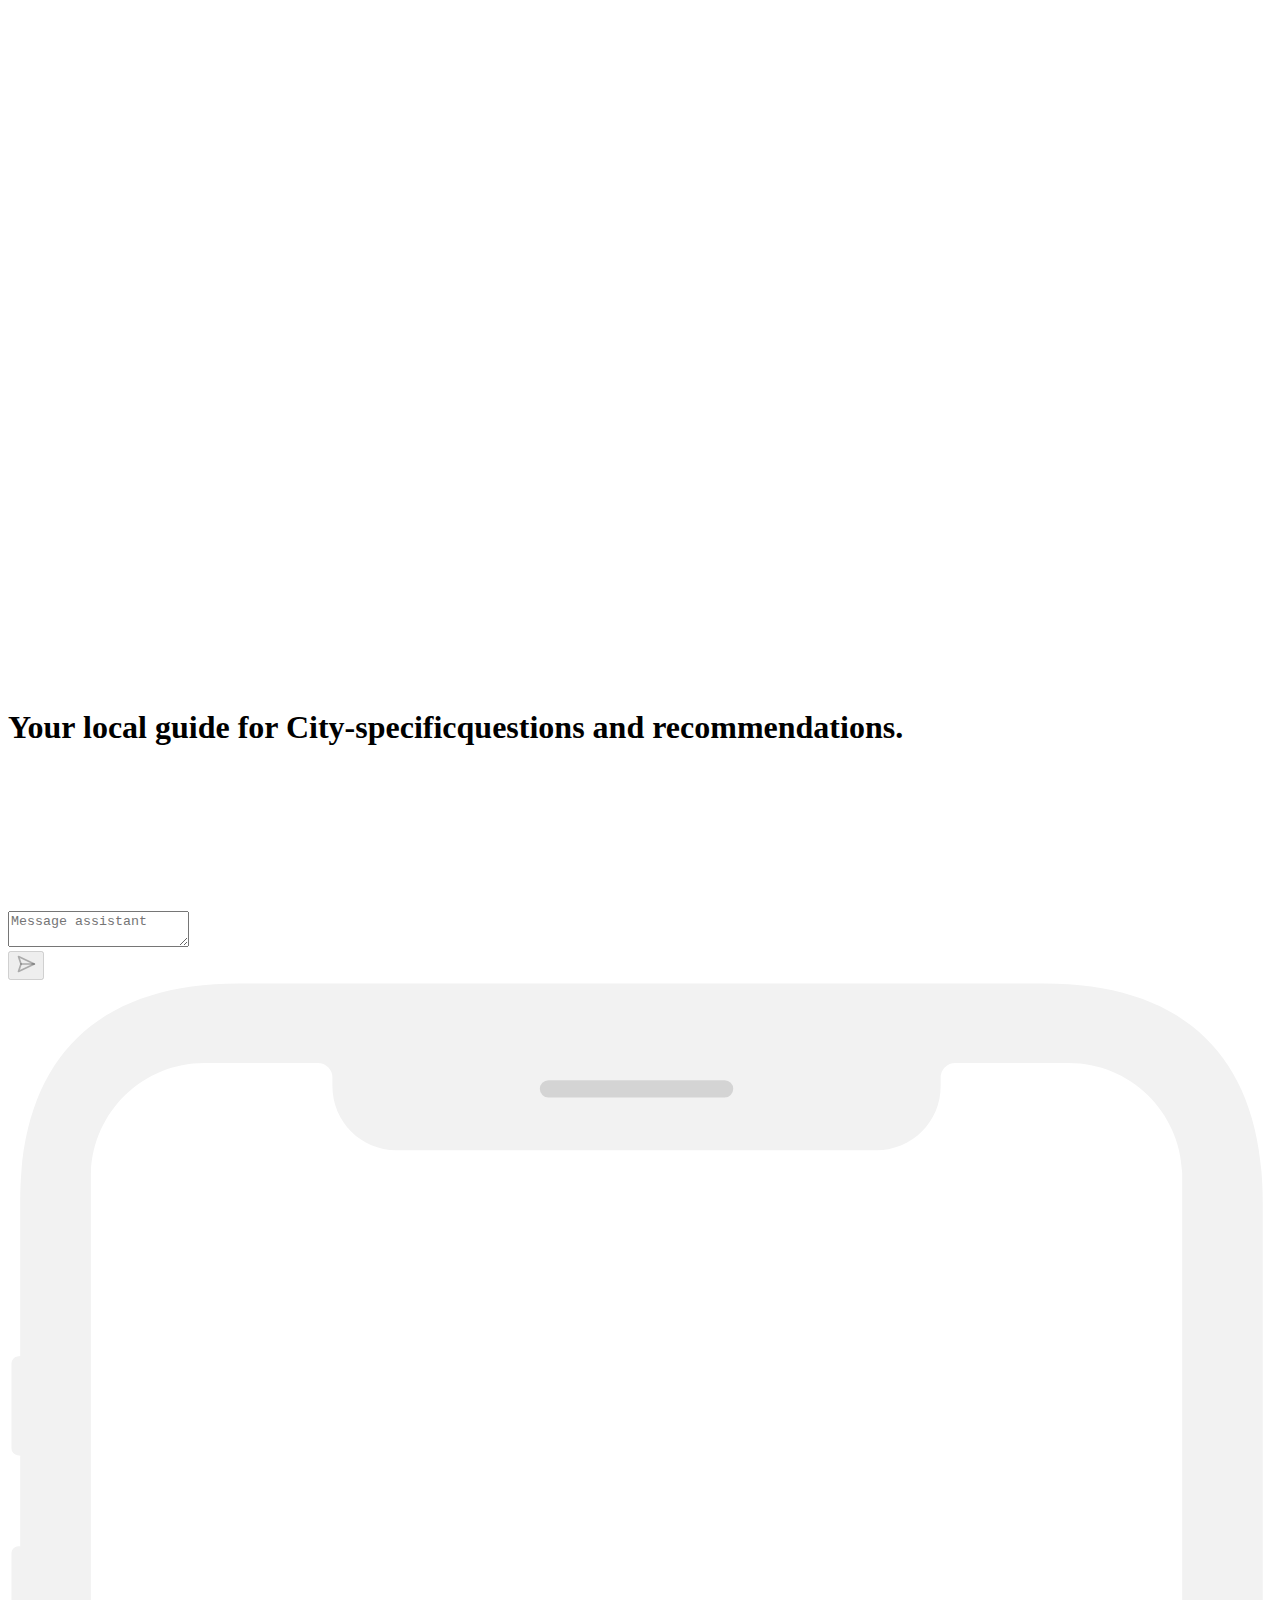
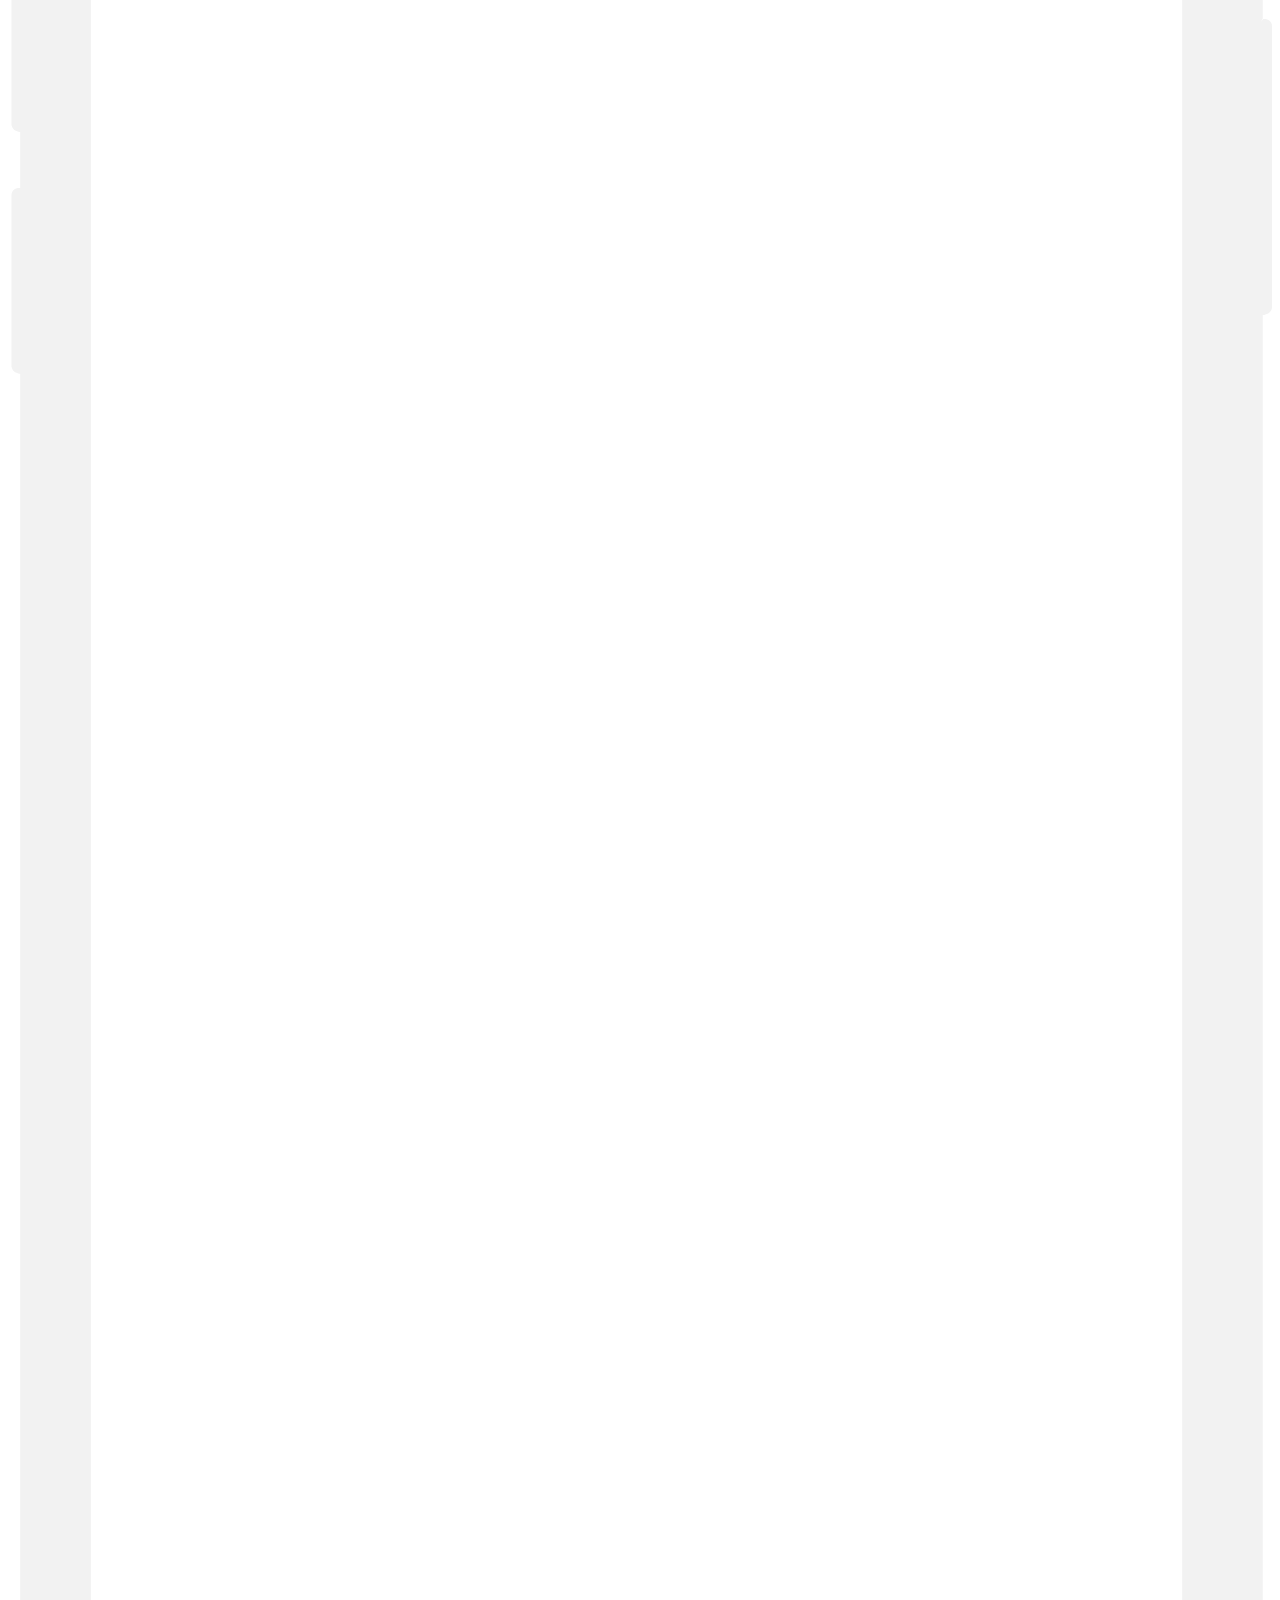
==== commit aaa698c7: "northdan ai" ====
--- a/docs/index.html
+++ b/docs/index.html
@@ -1,564 +1 @@
-<!DOCTYPE html>
-<html lang="en">
-
-<head>
-    <!-- Required Meta Tags -->
-    <meta charset="utf-8">
-    <meta name="viewport" content="width=device-width, initial-scale=1, shrink-to-fit=no">
-    <meta http-equiv="x-ua-compatible" content="ie=edge">
-
-    <title> Northdan Soft :: Home</title>
-    <link rel="icon" type="image/png" href="assets/img/favicon.png" />
-
-    <!-- Google Tag Manager -->
-    <script>
-        (function(w, d, s, l, i) {
-            w[l] = w[l] || [];
-            w[l].push({
-                'gtm.start': new Date().getTime(),
-                event: 'gtm.js'
-            });
-            var f = d.getElementsByTagName(s)[0],
-                j = d.createElement(s),
-                dl = l != 'dataLayer' ? '&l=' + l : '';
-            j.async = true;
-            j.src =
-                'https://www.googletagmanager.com/gtm.js?id=' + i + dl;
-            f.parentNode.insertBefore(j, f);
-        })(window, document, 'script', 'dataLayer', 'GTM-MZR6B4P');
-    </script>
-    <!-- End Google Tag Manager -->
-
-    <!--Core CSS -->
-    <link href="https://fonts.googleapis.com/css2?family=Roboto:wght@300;400;500;700&display=swap" rel="stylesheet">
-    <link rel="stylesheet" href="assets/css/app.css">
-    <link rel="stylesheet" href="assets/css/core.css">
-</head>
-
-<body>
-    <!-- Google Tag Manager (noscript) -->
-    <noscript><iframe src="https://www.googletagmanager.com/ns.html?id=GTM-MZR6B4P" height="0" width="0" style="display:none;visibility:hidden"></iframe></noscript>
-    <!-- End Google Tag Manager (noscript) -->
-
-
-    <!-- Hero and nav -->
-    <div class="hero animated-hero is-relative is-theme-primary has-waves-bottom" data-page-theme="night">
-        <nav class="navbar navbar-wrapper navbar-fade navbar-light is-transparent">
-            <div class="container">
-                <!-- Brand -->
-                <div class="navbar-brand">
-                    <a class="navbar-item" href="/">
-                        <img class="light-logo" src="assets/img/logos/northdan-white.svg" alt="" style="max-height: 45px; height: 45px" />
-                        <img class="dark-logo" src="assets/img/logos/northdan-dark.svg" alt="" style="max-height: 45px; height: 45px" />
-                    </a>
-
-                    <!-- Responsive toggle -->
-                    <div class="custom-burger" data-target="">
-                        <a id="" class="responsive-btn" href="javascript:void(0);">
-                            <span class="menu-toggle">
-              <span class="icon-box-toggle">
-                <span class="rotate">
-                  <i class="icon-line-top"></i>
-                  <i class="icon-line-center"></i>
-                  <i class="icon-line-bottom"></i>
-                </span>
-                            </span>
-                            </span>
-                        </a>
-                    </div>
-                    <!-- /Responsive toggle -->
-                </div>
-
-                <!-- Navbar menu -->
-                <div class="navbar-menu">
-                    <!-- Navbar Start -->
-                    <div class="navbar-end">
-                        <!-- Navbar item -->
-                        <a class="navbar-item is-slide" href="#services"> Services </a>
-                        <!-- Navbar item -->
-                        <a class="navbar-item is-slide" href="#howItWorks"> Process </a>
-                        <!-- Navbar item -->
-                        <a class="navbar-item is-slide" href="#talents"> Talents </a>
-                        <!-- Navbar item -->
-                        <a class="navbar-item is-slide" href="#contact"> Contact </a>
-                        <!-- Navbar item -->
-                        <a class="navbar-item is-slide" href="#faq"> FAQ </a>
-                    </div>
-                </div>
-            </div>
-        </nav>
-
-        <!-- Hero caption -->
-        <div id="main-hero" class="hero-body">
-            <div class="container">
-                <div class="columns is-vcentered">
-                    <!-- Caption -->
-                    <div class="column is-6 is-header-caption has-text-left">
-                        <h1 class="title main-title landing-title">
-                            Skilled talents for your project
-                        </h1>
-                        <h2 class="subtitle is-5 light-text">
-                            Build better software teams by matching top tech freelancers
-                        </h2>
-                        <p class="buttons">
-                            <a href="#services" class="button button-cta btn-align btn-outlined is-bold light-btn rounded z-index-2">
-                                Get Started
-                            </a>
-                            <a href="#contact" class="button button-cta btn-align btn-outlined is-bold light-btn rounded z-index-2">
-                                Tell us about your project
-                            </a>
-                        </p>
-                    </div>
-                    <!-- UI Mockup -->
-                    <div class="column is-6">
-                        <figure class="image is-3by2 hero-figure is-pushed">
-                            <img src="assets/img/graphics/compositions/crypto-feature-1-night.png" alt="" />
-                        </figure>
-                    </div>
-                </div>
-            </div>
-        </div>
-    </div>
-
-    <!--Side Features Section-->
-    <div id="services" class="section is-medium">
-        <div class="container">
-            <!-- Title -->
-            <div class="section-title-wrapper has-text-centered">
-                <h2 class="section-title-landing">What we do</h2>
-                <h4>Whatever you want to develop, solve or hire</h4>
-                <h4>We are here to help you with all possible solutions</h4>
-            </div>
-
-            <!-- Feature -->
-            <div class="columns is-vcentered mt-60 mb-60">
-                <div class="column is-7 has-text-centered is-hidden-desktop is-hidden-tablet">
-                    <img alt="" class="featured-image has-light-shadow" data-lazy-load data-src="assets/img/graphics/compositions/drawing-bw-7-night.svg" />
-                </div>
-                <div class="column is-5">
-                    <h2 class="title feature-title dark-text no-margin is-centered-tablet-portrait">
-                        Strictly Talent Acquisition
-                    </h2>
-                    <p class="section-feature-description is-centered-tablet-portrait">
-                        Finding, sourcing, and maintaining talent
-                    </p>
-                </div>
-                <div class="column is-7 has-text-centered is-hidden-mobile">
-                    <img alt="" class="featured-image" data-lazy-load data-src="assets/img/graphics/compositions/drawing-bw-7-night.svg" />
-                </div>
-            </div>
-            <!-- Feature -->
-            <div class="columns is-vcentered">
-                <div class="column is-7 has-text-centered">
-                    <img alt="" class="featured-image" src="assets/img/graphics/legacy/home/feature-4.png" />
-                </div>
-                <div class="column is-5">
-                    <h2 class="title feature-title dark-text no-margin is-centered-tablet-portrait">
-                        Vetting
-                    </h2>
-                    <p class="section-feature-description is-centered-tablet-portrait">
-                        Background check, personality interview, technical test & interview
-                    </p>
-                </div>
-            </div>
-            <!-- Feature -->
-            <div class="columns is-vcentered">
-                <div class="column is-7 has-text-centered is-hidden-desktop is-hidden-tablet">
-                    <img alt="" class="featured-image" src="assets/img/graphics/features/kit1-3-night.svg" />
-                </div>
-                <div class="column is-5">
-                    <h2 class="title feature-title dark-text no-margin is-centered-tablet-portrait">
-                        Matching
-                    </h2>
-                    <p class="section-feature-description is-centered-tablet-portrait">
-                        Review done by CTO-level expert, first understand the request in
-                        detail and then find the perfect talent
-                    </p>
-                </div>
-                <div class="column is-7 has-text-centered is-hidden-mobile">
-                    <img alt="" class="featured-image" src="assets/img/graphics/features/kit1-3-night.svg" />
-                </div>
-            </div>
-            <!-- Feature -->
-            <div class="columns is-vcentered">
-                <div class="column is-7 has-text-centered">
-                    <img alt="" class="featured-image" src="assets/img/graphics/legacy/home/feature-5.png" />
-                </div>
-                <div class="column is-5">
-                    <h2 class="title feature-title dark-text no-margin is-centered-tablet-portrait">
-                        Managed Service
-                    </h2>
-                    <p class="section-feature-description is-centered-tablet-portrait">
-                        Contract & timesheet management, simple invoice
-                    </p>
-                </div>
-            </div>
-        </div>
-    </div>
-
-    <!-- How It Works -->
-    <div class="section is-medium section-feature-grey" id="howItWorks">
-        <div class="container">
-            <!-- Title -->
-            <div class="section-title-wrapper has-text-centered">
-                <h2 class="section-title-landing">How It Works</h2>
-                <h4>
-                    Our CTO-level experts match talent with roles and identify the perfect
-                    fit
-                </h4>
-            </div>
-
-            <div class="content-wrapper">
-                <div class="columns is-vcentered is-multiline has-text-centered">
-                    <!-- Icon block -->
-                    <div class="column is-4">
-                        <div class="wavy-icon-box">
-                            <div class="is-icon-reveal">
-                                <i class="im im-icon-Time-Window"></i>
-                            </div>
-                            <div class="box-title">Talk With An Expert</div>
-                            <p class="box-content is-tablet-padded pb-10">
-                                Our domain expert clarifies the roles together with you, from
-                                stack to goals
-                            </p>
-                            <p>
-                                <span class="tag rounded is-primary">✔ Clarify roles</span>
-                            </p>
-                            <p>
-                                <span class="tag rounded is-primary">✔ Sparring & advice</span>
-                            </p>
-                        </div>
-                    </div>
-                    <!-- Icon block -->
-                    <div class="column is-4">
-                        <div class="wavy-icon-box">
-                            <div class="is-icon-reveal">
-                                <i class="im im-icon-Diamond"></i>
-                            </div>
-                            <div class="box-title">Get Top Matches</div>
-                            <p class="box-content is-tablet-padded pb-10">
-                                The expert matches our pre-vetted freelancers with your role to
-                                find the ideal fit
-                            </p>
-                            <p>
-                                <span class="tag rounded is-primary">✔ Matching by experts</span>
-                            </p>
-                            <p>
-                                <span class="tag rounded is-primary">✔ Always the right fit</span>
-                            </p>
-                        </div>
-                    </div>
-                    <!-- Icon block -->
-                    <div class="column is-4">
-                        <div class="wavy-icon-box">
-                            <div class="is-icon-reveal">
-                                <i class="im im-icon-Rocket"></i>
-                            </div>
-                            <div class="box-title">Interview And Start</div>
-                            <p class="box-content is-tablet-padded pb-10">
-                                Meet your future team member(s) in an interview and begin with a
-                                trial period
-                            </p>
-                            <p>
-                                <span class="tag rounded is-primary">✔ Trial period</span>
-                            </p>
-                            <p>
-                                <span class="tag rounded is-primary">✔ No lock-in</span>
-                            </p>
-                        </div>
-                    </div>
-                </div>
-            </div>
-        </div>
-    </div>
-
-    <!-- How we select our talents -->
-    <div class="section is-medium" id="talents">
-        <div class="container">
-            <!--Title-->
-            <div class="section-title has-text-centered pt-40">
-                <h2 class="title is-3">How we select our talents</h2>
-                <h4>
-                    To ensure that only qualified professionals join our community we have a
-                    multi-step process that filters the top 5% of talents from all
-                    applicants
-                </h4>
-            </div>
-
-            <div class="customers-choice pt-40 pb-40">
-                <div class="columns is-vcentered">
-                    <div class="column is-8 is-centered-tablet-portrait">
-                        <div class="title quick-feature has-numbers text-bold">
-                            <h2 class="is-size-2-desktop">Background Check</h2>
-                            <div class="bg-number is-hidden-tablet-only">75%</div>
-                        </div>
-                        <p class="muted-text is-size-3-desktop">
-                            Review applicants CV and filter only the best for interview
-                        </p>
-                    </div>
-                    <div class="column is-4 is-centered-tablet-portrait">
-                        <img alt="" src="assets/img/graphics/features/kit1-1-night.svg" />
-                    </div>
-                </div>
-
-                <div class="columns is-vcentered">
-                    <div class="column is-4 is-hidden-mobile is-centered-tablet-portrait">
-                        <img alt="" src="assets/img/graphics/features/kit1-2-night.svg" />
-                    </div>
-                    <div class="column is-8 is-centered-tablet-portrait">
-                        <div class="title quick-feature has-numbers text-bold">
-                            <h2 class="is-size-2-desktop">Personality Interview</h2>
-                            <div class="bg-number is-hidden-tablet-only">50%</div>
-                        </div>
-                        <p class="muted-text is-size-3-desktop">
-                            We test language & communication skills. Talk about past projects
-                            and experience
-                        </p>
-                    </div>
-                    <div class="column is-4 is-hidden-desktop is-hidden-tablet is-centered-tablet-portrait">
-                        <img alt="" src="assets/img/graphics/features/kit1-2-night.svg" />
-                    </div>
-                </div>
-
-                <div class="columns is-vcentered">
-                    <div class="column is-8 is-centered-tablet-portrait">
-                        <div class="title quick-feature has-numbers text-bold">
-                            <h2 class="is-size-2-desktop">Assignment Test</h2>
-                            <div class="bg-number is-hidden-tablet-only">25%</div>
-                        </div>
-                        <p class="muted-text is-size-3-desktop">
-                            Depending on the candidate’s position, we test technical knowledge
-                            in an assignment(problem to solve/code review/set of questions to
-                            answer)
-                        </p>
-                    </div>
-                    <div class="column is-4 is-centered-tablet-portrait">
-                        <img alt="" src="assets/img/graphics/legacy/home/drawings/why-3.svg" />
-                    </div>
-                </div>
-
-                <div class="columns is-vcentered">
-                    <div class="column is-4 is-hidden-mobile is-centered-tablet-portrait">
-                        <img alt="" src="assets/img/graphics/legacy/home/drawings/why-2.svg" />
-                    </div>
-                    <div class="column is-8 is-centered-tablet-portrait">
-                        <div class="title quick-feature has-numbers text-bold">
-                            <h2 class="is-size-2-desktop">Technical Interview</h2>
-                            <div class="bg-number is-hidden-tablet-only">10%</div>
-                        </div>
-                        <p class="muted-text is-size-3-desktop">
-                            Stress-test applicant technical knowledge regarding assignment test
-                        </p>
-                    </div>
-                    <div class="column is-4 is-hidden-desktop is-hidden-tablet is-centered-tablet-portrait">
-                        <img alt="" src="assets/img/graphics/legacy/home/drawings/why-2.svg" />
-                    </div>
-                </div>
-
-                <div class="columns is-vcentered">
-                    <div class="column is-8 is-centered-tablet-portrait">
-                        <div class="title quick-feature has-numbers text-bold">
-                            <h2 class="is-size-2-desktop">Continuous Reviews</h2>
-                            <div class="bg-number is-hidden-tablet-only">5%</div>
-                        </div>
-                        <p class="muted-text is-size-3-desktop">
-                            We continuously review members performance and only top performers
-                            stay within our community
-                        </p>
-                    </div>
-                    <div class="column is-4 is-centered-tablet-portrait">
-                        <img alt="" src="assets/img/graphics/drawings/drawing-1-night.svg" />
-                    </div>
-                </div>
-            </div>
-        </div>
-    </div>
-
-    <!-- Tell us about your project -->
-    <div class="section is-medium section-feature-grey" id="contact">
-        <div class="container">
-            <!-- Title -->
-            <div class="section-title-wrapper has-text-centered">
-                <h2 class="section-title-landing">Tell us about your project</h2>
-            </div>
-
-            <div class="columns">
-                <div class="column">
-                    <!-- Contact form -->
-                    <div class="contact-form">
-                        <form action="https://formspree.io/f/xwkyzrwv" method="POST">
-                            <div class="columns is-multiline">
-                                <div class="column is-6">
-                                    <div class="control">
-                                        <label>First name *</label>
-                                        <input class="input is-medium" type="text" name="name" required />
-                                    </div>
-                                </div>
-                                <div class="column is-6">
-                                    <div class="control">
-                                        <label>Last name *</label>
-                                        <input class="input is-medium" name="lname" required />
-                                    </div>
-                                </div>
-                                <div class="column is-6">
-                                    <div class="control">
-                                        <label>Email *</label>
-                                        <input class="input is-medium" name="email" required />
-                                    </div>
-                                </div>
-                                <div class="column is-6">
-                                    <div class="control">
-                                        <label>Phone *</label>
-                                        <input class="input is-medium" name="phone" required />
-                                    </div>
-                                </div>
-                                <div class="column is-6">
-                                    <div class="control">
-                                        <label>Company name *</label>
-                                        <input class="input is-medium" name="company" required />
-                                    </div>
-                                </div>
-                                <div class="column is-6">
-                                    <div class="control">
-                                        <label>Company size *</label>
-                                        <input class="input is-medium" name="csize" required />
-                                    </div>
-                                </div>
-                                <div class="column is-12">
-                                    <div class="control">
-                                        <label>Tell us about your project *</label>
-                                        <textarea class="textarea" rows="4" name="project" required></textarea>
-                                    </div>
-                                </div>
-                            </div>
-                            <div class="submit-wrapper">
-                                <button class="button button-cta is-bold btn-align primary-btn raised" type="submit">
-                                    Submit
-                                </button>
-                            </div>
-                        </form>
-                    </div>
-                </div>
-            </div>
-        </div>
-    </div>
-
-    <!-- Frequently Asked Questions -->
-    <div class="section is-medium" id="faq">
-        <div class="container">
-            <!-- Title -->
-            <div class="section-title-wrapper">
-                <h2 class="title section-title has-text-centered dark-text text-bold">
-                    Frequently Asked Questions
-                </h2>
-            </div>
-
-            <div class="faq-wrapper">
-                <div class="columns">
-                    <div class="column is-6">
-                        <!--Faq Block-->
-                        <div class="faq-block">
-                            <div class="block-header">
-                                <div class="header-icon">
-                                    <i class="fa fa-plus"></i>
-                                </div>
-                                <h3>⏲ How quickly can I start working with a freelancer?</h3>
-                            </div>
-                            <div class="block-body">
-                                <p>We typically find a match within 10 business days.</p>
-                            </div>
-                        </div>
-                        <!--Faq Block-->
-                        <div class="faq-block">
-                            <div class="block-header">
-                                <div class="header-icon">
-                                    <i class="fa fa-plus"></i>
-                                </div>
-                                <h3>🌍 Where is your talent located?</h3>
-                            </div>
-                            <div class="block-body">
-                                <p>
-                                    Focused exclusively on Europe, to ensure great timezone overlap.
-                                </p>
-                            </div>
-                        </div>
-                    </div>
-                    <div class="column is-6">
-                        <!--Faq Block-->
-                        <div class="faq-block">
-                            <div class="block-header">
-                                <div class="header-icon">
-                                    <i class="fa fa-plus"></i>
-                                </div>
-                                <h3>📅 Do you offer a trial period?</h3>
-                            </div>
-                            <div class="block-body">
-                                <p>
-                                    The trial period is 10 business days long, during which you can
-                                    cancel the engagement at any point and not have to pay the
-                                    service fee.
-                                </p>
-                            </div>
-                        </div>
-                        <!--Faq Block-->
-                        <div class="faq-block">
-                            <div class="block-header">
-                                <div class="header-icon">
-                                    <i class="fa fa-plus"></i>
-                                </div>
-                                <h3>🤝 How do you find your talent?</h3>
-                            </div>
-                            <div class="block-body">
-                                <p>
-                                    Every person starts with our personality fit interview. Then
-                                    they are given an assignment which is then reviewed before they
-                                    are invited to a technical interview.
-                                </p>
-                            </div>
-                        </div>
-                    </div>
-                </div>
-            </div>
-        </div>
-    </div>
-
-    <!-- Side footer -->
-
-    <footer class="footer footer-light-left">
-        <div class="container">
-            <div class="columns">
-                <div class="column is-6">
-                    <img src="assets/img/logos/northdan-dark.svg" alt="" style="max-height: 45px; height: 45px" />
-                </div>
-                <div class="column is-6">
-                    <ul class="footer-nav-right is-flex-center-mobile">
-                        <a class="footer-nav-link" href="#services">Services</a>
-                        <a class="footer-nav-link" href="#howItWorks">Process</a>
-                        <a class="footer-nav-link" href="#talents">Talents</a>
-                        <a class="footer-nav-link" href="#contact">Contact</a>
-                        <a class="footer-nav-link" href="#faq">FAQ</a>
-                    </ul>
-                </div>
-            </div>
-            <div class="footer-copyright has-text-centered">
-                <p>
-                    &copy; <span id="copyright-year"></span> |
-                    <a class="dark-text" href="https://northdan.com">Northdan Soft</a> | All
-                    Rights Reserved
-                </p>
-            </div>
-        </div>
-    </footer>
-    <script>
-        const year = new Date().getFullYear();
-
-        document.getElementById("copyright-year").innerHTML = year;
-    </script>
-    <!-- /Side footer -->
-
-
-    <script src="assets/js/app.js"></script>
-    <script src="assets/js/core.js"></script>
-</body>
-
-</html>+<!DOCTYPE html><html lang="en" class="bg-gray-50 antialiased __variable_aaf875"><head><meta charSet="utf-8"/><meta name="viewport" content="width=device-width, initial-scale=1"/><link rel="preload" href="/_next/static/media/c9a5bc6a7c948fb0-s.p.woff2" as="font" crossorigin="" type="font/woff2"/><link rel="preload" as="image" href="/_next/static/media/phone-frame.d4b6b62a.svg" fetchPriority="high"/><link rel="stylesheet" href="/_next/static/css/eeedbbd1617ef792.css" data-precedence="next"/><link rel="preload" as="script" fetchPriority="low" href="/_next/static/chunks/webpack-2c784f536ce5435b.js"/><script src="/_next/static/chunks/e6e143be-1b59e0077a57e205.js" async=""></script><script src="/_next/static/chunks/660-92ee1c411dad5310.js" async=""></script><script src="/_next/static/chunks/main-app-83e0959baac315f4.js" async=""></script><script src="/_next/static/chunks/951-eb06f8a937409521.js" async=""></script><script src="/_next/static/chunks/296-6a71f51f72d05728.js" async=""></script><script src="/_next/static/chunks/534-00ebd94b077937a7.js" async=""></script><script src="/_next/static/chunks/app/(main)/layout-8ac2c73f5f694ce8.js" async=""></script><script src="/_next/static/chunks/165-eb10ba8c89f8f992.js" async=""></script><script src="/_next/static/chunks/app/(main)/page-be1d7fedd0239878.js" async=""></script><script src="/_next/static/chunks/app/not-found-19e8043ef142917f.js" async=""></script><title>Northdan Soft - Invest at the perfect time.</title><meta name="description" content="By leveraging insights from our network of industry insiders, you’ll know exactly when to buy to maximize profit, and exactly when to sell to avoid painful losses."/><link rel="icon" href="/favicon.ico" type="image/x-icon" sizes="16x16"/><meta name="next-size-adjust"/><script src="/_next/static/chunks/polyfills-78c92fac7aa8fdd8.js" noModule=""></script></head><body><header><nav><div class="mx-auto max-w-7xl px-4 sm:px-6 lg:px-8 relative z-50 flex justify-between py-4"><div class="relative z-10 flex items-center gap-16"><a aria-label="Home" href="/"><div class="w-32 flex-none fill-cyan-500"><img alt="" loading="lazy" width="272" height="78" decoding="async" data-nimg="1" style="color:transparent" src="/_next/static/media/northdan-dark.28db7b99.svg"/></div></a><div class="hidden lg:flex lg:gap-10"><a class="relative -mx-3 -my-2 rounded-lg px-3 py-2 text-sm text-gray-700 transition-colors delay-150 hover:text-gray-900 hover:delay-0" href="/#features"><span class="relative z-10">Features</span></a><a class="relative -mx-3 -my-2 rounded-lg px-3 py-2 text-sm text-gray-700 transition-colors delay-150 hover:text-gray-900 hover:delay-0" href="/#motivation"><span class="relative z-10">Motivation</span></a><a class="relative -mx-3 -my-2 rounded-lg px-3 py-2 text-sm text-gray-700 transition-colors delay-150 hover:text-gray-900 hover:delay-0" href="/#faqs"><span class="relative z-10">FAQs</span></a></div></div><div class="flex items-center gap-6"><div class="lg:hidden" data-headlessui-state=""><button class="relative z-10 -m-2 inline-flex items-center rounded-lg stroke-gray-900 p-2 hover:bg-gray-200/50 hover:stroke-gray-600 active:stroke-gray-900 ui-not-focus-visible:outline-none" aria-label="Toggle site navigation" type="button" aria-expanded="false" data-headlessui-state=""><svg viewBox="0 0 24 24" fill="none" aria-hidden="true" class="h-6 w-6"><path d="M5 6h14M5 18h14M5 12h14" stroke-width="2" stroke-linecap="round" stroke-linejoin="round"></path></svg></button></div><div hidden="" style="position:fixed;top:1px;left:1px;width:1px;height:0;padding:0;margin:-1px;overflow:hidden;clip:rect(0, 0, 0, 0);white-space:nowrap;border-width:0;display:none"></div></div></div></nav></header><main class="flex-auto"><div class="flex justify-center gap-x-6 bg-gray-900 px-6 py-2.5 sm:px-3.5"><p class="text-sm leading-6 text-white"><strong class="font-semibold">City Assistant</strong><svg viewBox="0 0 2 2" class="mx-2 inline h-0.5 w-0.5 fill-current" aria-hidden="true"><circle cx="1" cy="1" r="1"></circle></svg>Join the waiting list!</p></div><div class="overflow-hidden py-20 sm:py-32 lg:pb-32 xl:pb-36"><div class="mx-auto max-w-7xl px-4 sm:px-6 lg:px-8"><div class="lg:grid lg:grid-cols-12 lg:gap-x-8 lg:gap-y-20"><div class="relative z-10 mx-auto max-w-2xl lg:col-span-7 lg:max-w-none lg:pt-6 xl:col-span-6"><h1 class="text-4xl font-medium tracking-tight text-gray-900">Explore the City Like a Local</h1><p class="mt-6 text-lg text-gray-600">By tapping into a wealth of local knowledge and resources, you can uncover hidden gems, dine at the best spots, and participate in authentic experiences. Whether you&#x27;re looking for the perfect time to visit popular attractions without the crowds or trying to find the best local markets, our city assistant puts insider insights right at your fingertips. Explore efficiently and enjoy every moment in your city exploration journey.</p><div class="mt-8 flex flex-wrap gap-x-6 gap-y-4"><form class="flex w-full justify-center md:w-auto"><div class="w-60 min-w-0 shrink"><input id=":Rel7qfja:" type="email" aria-label="Email address" placeholder="Email address" autoComplete="email" required="" class="block w-full appearance-none rounded-lg border border-gray-200 bg-white py-[calc(theme(spacing.2)-1px)] px-[calc(theme(spacing.3)-1px)] text-gray-900 placeholder:text-gray-400 focus:border-cyan-500 focus:outline-none focus:ring-cyan-500 sm:text-sm" name="email"/></div><button class="inline-flex justify-center rounded-lg py-2 px-3 text-sm font-semibold outline-2 outline-offset-2 transition-colors bg-gray-800 text-white hover:bg-gray-900 active:bg-gray-800 active:text-white/80 ml-4 flex-none" type="submit" variant="solid" color="gray"><span class="hidden lg:inline">Join waiting list</span><span class="lg:hidden">Join waiting list</span></button></form></div></div><div class="relative mt-10 sm:mt-20 lg:col-span-5 lg:row-span-2 lg:mt-0 xl:col-span-6"><div class="absolute left-1/2 top-4 h-[1026px] w-[1026px] -translate-x-1/3 stroke-gray-300/70 [mask-image:linear-gradient(to_bottom,white_20%,transparent_75%)] sm:top-16 sm:-translate-x-1/2 lg:-top-16 lg:ml-12 xl:-top-14 xl:ml-0"><svg viewBox="0 0 1026 1026" fill="none" aria-hidden="true" class="absolute inset-0 h-full w-full animate-spin-slow"><path d="M1025 513c0 282.77-229.23 512-512 512S1 795.77 1 513 230.23 1 513 1s512 229.23 512 512Z" stroke="#D4D4D4" stroke-opacity="0.7"></path><path d="M513 1025C230.23 1025 1 795.77 1 513" stroke="url(#:S1:-gradient-1)" stroke-linecap="round"></path><defs><linearGradient id=":S1:-gradient-1" x1="1" y1="513" x2="1" y2="1025" gradientUnits="userSpaceOnUse"><stop stop-color="#06b6d4"></stop><stop offset="1" stop-color="#06b6d4" stop-opacity="0"></stop></linearGradient></defs></svg><svg viewBox="0 0 1026 1026" fill="none" aria-hidden="true" class="absolute inset-0 h-full w-full animate-spin-reverse-slower"><path d="M913 513c0 220.914-179.086 400-400 400S113 733.914 113 513s179.086-400 400-400 400 179.086 400 400Z" stroke="#D4D4D4" stroke-opacity="0.7"></path><path d="M913 513c0 220.914-179.086 400-400 400" stroke="url(#:S1:-gradient-2)" stroke-linecap="round"></path><defs><linearGradient id=":S1:-gradient-2" x1="913" y1="513" x2="913" y2="913" gradientUnits="userSpaceOnUse"><stop stop-color="#06b6d4"></stop><stop offset="1" stop-color="#06b6d4" stop-opacity="0"></stop></linearGradient></defs></svg></div><div class="-mx-4 h-[448px] px-9 [mask-image:linear-gradient(to_bottom,white_80%,transparent)] sm:mx-0 lg:absolute lg:-inset-x-10 lg:-bottom-20 lg:-top-10 lg:h-auto lg:px-0 lg:pt-10 xl:-bottom-32"><div class="relative aspect-[366/729] mx-auto max-w-[366px]"><div class="absolute inset-y-[calc(1/729*100%)] left-[calc(7/729*100%)] right-[calc(5/729*100%)] rounded-[calc(58/366*100%)/calc(58/729*100%)] shadow-2xl"></div><div class="absolute left-[calc(23/366*100%)] top-[calc(23/729*100%)] grid h-[calc(686/729*100%)] w-[calc(318/366*100%)] transform grid-cols-1 overflow-hidden bg-gray-900"><div class="flex flex-col pt-4"><div class="flex justify-between items-center px-4 pt-6 h-10"><svg viewBox="0 0 24 24" fill="none" aria-hidden="true" class="h-6 w-6 flex-none"><path d="M5 6h14M5 18h14M5 12h14" stroke="#fff" stroke-width="2" stroke-linecap="round" stroke-linejoin="round"></path></svg><div class="text-lg font-bold text-white">VISUAL TOUR</div><svg viewBox="0 0 24 24" fill="none" aria-hidden="true" class="h-6 w-6 flex-none"><path d="M15 8a3 3 0 1 1-6 0 3 3 0 0 1 6 0ZM6.696 19h10.608c1.175 0 2.08-.935 1.532-1.897C18.028 15.69 16.187 14 12 14s-6.028 1.689-6.836 3.103C4.616 18.065 5.521 19 6.696 19Z" stroke="#fff" stroke-width="2" stroke-linecap="round" stroke-linejoin="round"></path></svg></div><div class="mt-6 px-4 text-white"><div class="text-2xl text-white"><h1 class="font-bold text-white text-xs heading-6 flex flex-col items-center"><span class="block">Your local guide for City-specific</span><span class="text-transparent bg-clip-text bg-gradient-to-tr to-cyan-500 from-blue-600">questions and recommendations.</span></h1></div></div><div class="mt-2 flex-auto rounded-t-2xl bg-white"><div class="p-4"><div><div class="grid grid-cols-1 gap-4 sm:grid-cols-2 text-xs heading-6 mb-4 h-[210px] overflow-y-auto sm:h-full"><div class="relative flex items-center space-x-3 rounded-lg border border-gray-300 bg-white px-2 py-1 shadow-sm focus-within:ring-2 focus-within:ring-indigo-500 focus-within:ring-offset-2 hover:border-gray-400"><div class="min-w-0 flex-1"><span class="focus:outline-none"><span class="absolute inset-0" aria-hidden="true"></span><p class="text-xs text-gray-500">Who can fix a kitchen leak around here?</p></span></div></div><div class="relative flex items-center space-x-3 rounded-lg border border-gray-300 bg-white px-2 py-1 shadow-sm focus-within:ring-2 focus-within:ring-indigo-500 focus-within:ring-offset-2 hover:border-gray-400"><div class="min-w-0 flex-1"><span class="focus:outline-none"><span class="absolute inset-0" aria-hidden="true"></span><p class="text-xs text-gray-500">I have a party tomorrow and in need of a haircut.</p></span></div></div><div class="relative flex items-center space-x-3 rounded-lg border border-gray-300 bg-white px-2 py-1 shadow-sm focus-within:ring-2 focus-within:ring-indigo-500 focus-within:ring-offset-2 hover:border-gray-400"><div class="min-w-0 flex-1"><span class="focus:outline-none"><span class="absolute inset-0" aria-hidden="true"></span><p class="text-xs text-gray-500">What do I need to register a vehicle?</p></span></div></div><div class="relative flex items-center space-x-3 rounded-lg border border-gray-300 bg-white px-2 py-1 shadow-sm focus-within:ring-2 focus-within:ring-indigo-500 focus-within:ring-offset-2 hover:border-gray-400"><div class="min-w-0 flex-1"><span class="focus:outline-none"><span class="absolute inset-0" aria-hidden="true"></span><p class="text-xs text-gray-500">Can you suggest a nearby kindergarten with good reviews?</p></span></div></div></div><div class="flex justify-between w-full items-center gap-2 mt-2 mb-1"><div class="w-full relative" style="opacity:1;transform:none"><textarea class="rounded-md border-input px-3 py-2 text-sm shadow-sm placeholder:text-muted-foreground focus-visible:outline-none focus-visible:ring-1 focus-visible:ring-ring disabled:cursor-not-allowed disabled:opacity-50 w-full border flex items-center h-9 resize-none overflow-hidden bg-background" autoComplete="off" name="message" placeholder="Message assistant"></textarea></div><button class="inline-flex justify-center rounded-lg border py-[calc(theme(spacing.2)-1px)] px-[calc(theme(spacing.3)-1px)] text-sm outline-2 outline-offset-2 transition-colors disabled:cursor-not-allowed disabled:opacity-50 border-gray-300 text-gray-700 hover:border-gray-400 active:bg-gray-100 active:text-gray-700/80 hover:opacity-90 h-9 w-9 bg-muted text-muted-foreground hover:bg-gray hover:text-white shrink-0" disabled="" variant="outline" color="gray"><svg xmlns="http://www.w3.org/2000/svg" width="20" height="20" viewBox="0 0 24 24" fill="none" stroke="currentColor" stroke-width="2" stroke-linecap="round" stroke-linejoin="round" class="lucide lucide-send-horizontal text-muted-foreground"><path d="m3 3 3 9-3 9 19-9Z"></path><path d="M6 12h16"></path></svg></button></div></div></div></div></div></div><svg viewBox="0 0 366 729" aria-hidden="true" class="pointer-events-none absolute inset-0 h-full w-full fill-gray-100"><path fill="#F2F2F2" fill-rule="evenodd" clip-rule="evenodd" d="M300.092 1c41.22 0 63.223 21.99 63.223 63.213V184.94c-.173.184-.329.476-.458.851.188-.282.404-.547.647-.791.844-.073 2.496.257 2.496 2.157V268.719c-.406 2.023-2.605 2.023-2.605 2.023a7.119 7.119 0 0 1-.08-.102v394.462c0 41.213-22.001 63.212-63.223 63.212h-95.074c-.881-.468-2.474-.795-4.323-.838l-33.704-.005-.049.001h-.231l-.141-.001c-2.028 0-3.798.339-4.745.843H66.751c-41.223 0-63.223-21.995-63.223-63.208V287.739c-.402-.024-2.165-.23-2.524-2.02v-.973A2.039 2.039 0 0 1 1 284.62v-47.611c0-.042.001-.084.004-.126v-.726c0-1.9 1.652-2.23 2.496-2.157l.028.028v-16.289c-.402-.024-2.165-.23-2.524-2.02v-.973A2.039 2.039 0 0 1 1 214.62v-47.611c0-.042.001-.084.004-.126v-.726c0-1.9 1.652-2.23 2.496-2.157l.028.028v-26.041a2.26 2.26 0 0 0 .093-.236l-.064-.01a3.337 3.337 0 0 1-.72-.12l-.166-.028A2 2 0 0 1 1 135.62v-24.611a2 2 0 0 1 1.671-1.973l.857-.143v-44.68C3.528 22.99 25.53 1 66.75 1h233.341ZM3.952 234.516a5.481 5.481 0 0 0-.229-.278c.082.071.159.163.228.278Zm89.99-206.304A4.213 4.213 0 0 0 89.727 24H56.864C38.714 24 24 38.708 24 56.852v618.296C24 693.292 38.714 708 56.864 708h250.272c18.15 0 32.864-14.708 32.864-32.852V56.852C340 38.708 325.286 24 307.136 24h-32.864a4.212 4.212 0 0 0-4.213 4.212v2.527c0 10.235-8.3 18.532-18.539 18.532H112.48c-10.239 0-18.539-8.297-18.539-18.532v-2.527Z"></path><rect x="154" y="29" width="56" height="5" rx="2.5" fill="#D4D4D4"></rect></svg><img alt="" fetchPriority="high" width="366" height="729" decoding="async" data-nimg="1" class="pointer-events-none absolute inset-0 h-full w-full" style="color:transparent" src="/_next/static/media/phone-frame.d4b6b62a.svg"/></div></div></div></div></div></div><section id="features" aria-label="Features for investing all your money" class="bg-gray-900 py-20 sm:py-32"><div class="mx-auto max-w-7xl px-4 sm:px-6 lg:px-8"><div class="mx-auto max-w-2xl lg:mx-0 lg:max-w-3xl"><h2 class="text-3xl font-medium tracking-tight text-white">Try it for yourself</h2><p class="mt-2 text-lg text-gray-400">Our app was designed not just for personal benefit but to create positive impacts in our communities. Here’s how:</p></div></div><div class="mt-16 md:hidden"><div class="-mb-4 flex snap-x snap-mandatory -space-x-4 overflow-x-auto overscroll-x-contain scroll-smooth pb-4 [scrollbar-width:none] sm:-space-x-6 [&amp;::-webkit-scrollbar]:hidden"><div class="w-full flex-none snap-center px-4 sm:px-6"><div class="relative transform overflow-hidden rounded-2xl bg-gray-800 px-5 py-6"><div class="absolute left-1/2 top-1/2 -translate-x-1/2 -translate-y-1/2"><svg viewBox="0 0 558 558" width="558" height="558" fill="none" aria-hidden="true"><defs><linearGradient id=":R1b77qfja:" x1="79" y1="16" x2="105" y2="237" gradientUnits="userSpaceOnUse"><stop stop-color="#13B5C8"></stop><stop offset="1" stop-color="#13B5C8" stop-opacity="0"></stop></linearGradient></defs><path opacity=".2" d="M1 279C1 125.465 125.465 1 279 1s278 124.465 278 278-124.465 278-278 278S1 432.535 1 279Z" stroke="#13B5C8"></path><path d="M1 279C1 125.465 125.465 1 279 1" stroke="url(#:R1b77qfja:)" stroke-linecap="round"></path></svg></div><div class="relative aspect-[366/729] relative mx-auto w-full max-w-[366px]"><div class="absolute inset-y-[calc(1/729*100%)] left-[calc(7/729*100%)] right-[calc(5/729*100%)] rounded-[calc(58/366*100%)/calc(58/729*100%)] shadow-2xl"></div><div class="absolute left-[calc(23/366*100%)] top-[calc(23/729*100%)] grid h-[calc(686/729*100%)] w-[calc(318/366*100%)] transform grid-cols-1 overflow-hidden bg-gray-900"><div class="flex flex-col pt-4 w-full"><div class="flex justify-between items-center px-4 pt-6 h-10"><svg viewBox="0 0 24 24" fill="none" aria-hidden="true" class="h-6 w-6 flex-none"><path d="M5 6h14M5 18h14M5 12h14" stroke="#fff" stroke-width="2" stroke-linecap="round" stroke-linejoin="round"></path></svg><div class="text-lg font-bold text-white">VISUAL TOUR</div><svg viewBox="0 0 24 24" fill="none" aria-hidden="true" class="h-6 w-6 flex-none"><path d="M15 8a3 3 0 1 1-6 0 3 3 0 0 1 6 0ZM6.696 19h10.608c1.175 0 2.08-.935 1.532-1.897C18.028 15.69 16.187 14 12 14s-6.028 1.689-6.836 3.103C4.616 18.065 5.521 19 6.696 19Z" stroke="#fff" stroke-width="2" stroke-linecap="round" stroke-linejoin="round"></path></svg></div><div class="mt-6 px-4 text-white"><div class="text-2xl text-white"><h1 class="font-bold text-white text-xs heading-6 flex flex-col items-center"><span class="block">Your local guide for City-specific</span><span class="text-transparent bg-clip-text bg-gradient-to-tr to-cyan-500 from-blue-600">questions and recommendations.</span></h1></div></div><div class="mt-2 flex-auto rounded-t-2xl bg-white"><div class="p-4 h-[90%]"><div class="flex flex-col justify-between w-full overflow-y-auto h-[250px] sm:h-[530px]"><div class="w-full overflow-y-auto overflow-x-hidden h-full flex flex-col"><div class="w-full overflow-y-auto overflow-x-hidden h-full flex flex-col"><div style="opacity:0;transform:translateX(0px) translateY(50px) scale(1) translateZ(0);transform-origin:50% 50% 0" class="flex flex-col gap-2 p-1 whitespace-pre-wrap items-end ml-6"><div class="flex flex-col px-2 py-1 rounded-md max-w-xs text-white bg-sky-600"><span class="text-xs">I need help getting organic products from local farmers.</span></div></div><div style="opacity:0;transform:translateX(0px) translateY(50px) scale(1) translateZ(0);transform-origin:50% 50% 0" class="flex flex-col gap-2 p-1 whitespace-pre-wrap items-start mr-6"><div class="flex flex-col bg-accent px-2 py-1 rounded-md max-w-xs"><span class="text-xs">Green Valley Farm, just 5km down the Riverside Road, offers a wide range of organic products. They&#x27;re known for their fresh produce and dairy.</span></div></div><div style="opacity:0;transform:translateX(0px) translateY(50px) scale(1) translateZ(0);transform-origin:50% 50% 0" class="flex flex-col gap-2 p-1 whitespace-pre-wrap items-end ml-6"><div class="flex flex-col px-2 py-1 rounded-md max-w-xs text-white bg-sky-600"><span class="text-xs">Do they have a market day?</span></div></div><div style="opacity:0;transform:translateX(0px) translateY(50px) scale(1) translateZ(0);transform-origin:50% 50% 0" class="flex flex-col gap-2 p-1 whitespace-pre-wrap items-start mr-6"><div class="flex flex-col bg-accent px-2 py-1 rounded-md max-w-xs"><span class="text-xs">Yes, they host a farmers&#x27; market every Saturday from 8 AM to 2 PM. It&#x27;s a great chance to meet the farmers and buy fresh goods directly.</span></div></div><div style="opacity:0;transform:translateX(0px) translateY(50px) scale(1) translateZ(0);transform-origin:50% 50% 0" class="flex flex-col gap-2 p-1 whitespace-pre-wrap items-end ml-6"><div class="flex flex-col px-2 py-1 rounded-md max-w-xs text-white bg-sky-600"><span class="text-xs">What about organic meat products?</span></div></div><div style="opacity:0;transform:translateX(0px) translateY(50px) scale(1) translateZ(0);transform-origin:50% 50% 0" class="flex flex-col gap-2 p-1 whitespace-pre-wrap items-start mr-6"><div class="flex flex-col bg-accent px-2 py-1 rounded-md max-w-xs"><span class="text-xs">For organic meats, I recommend Blue Ridge Pastures, about 7km west on Oak Street. They offer grass-fed beef and free-range poultry.</span></div></div><div style="opacity:0;transform:translateX(0px) translateY(50px) scale(1) translateZ(0);transform-origin:50% 50% 0" class="flex flex-col gap-2 p-1 whitespace-pre-wrap items-end ml-6"><div class="flex flex-col px-2 py-1 rounded-md max-w-xs text-white bg-sky-600"><span class="text-xs">Can I visit them any day?</span></div></div><div style="opacity:0;transform:translateX(0px) translateY(50px) scale(1) translateZ(0);transform-origin:50% 50% 0" class="flex flex-col gap-2 p-1 whitespace-pre-wrap items-start mr-6"><div class="flex flex-col bg-accent px-2 py-1 rounded-md max-w-xs"><span class="text-xs">Blue Ridge Pastures is open for direct purchases Monday through Friday, 9 AM to 4 PM. They also welcome visitors for farm tours by appointment.</span></div></div></div><div class="flex justify-between w-full items-center gap-2 mt-2 mb-1"><div class="w-full relative" style="opacity:1;transform:none"><textarea class="rounded-md border-input px-3 py-2 text-sm shadow-sm placeholder:text-muted-foreground focus-visible:outline-none focus-visible:ring-1 focus-visible:ring-ring disabled:cursor-not-allowed disabled:opacity-50 w-full border flex items-center h-9 resize-none overflow-hidden bg-background" autoComplete="off" name="message" placeholder="Message assistant"></textarea></div><button class="inline-flex justify-center rounded-lg border py-[calc(theme(spacing.2)-1px)] px-[calc(theme(spacing.3)-1px)] text-sm outline-2 outline-offset-2 transition-colors disabled:cursor-not-allowed disabled:opacity-50 border-gray-300 text-gray-700 hover:border-gray-400 active:bg-gray-100 active:text-gray-700/80 hover:opacity-90 h-9 w-9 bg-muted text-muted-foreground hover:bg-gray hover:text-white shrink-0" disabled="" variant="outline" color="gray"><svg xmlns="http://www.w3.org/2000/svg" width="20" height="20" viewBox="0 0 24 24" fill="none" stroke="currentColor" stroke-width="2" stroke-linecap="round" stroke-linejoin="round" class="lucide lucide-send-horizontal text-muted-foreground"><path d="m3 3 3 9-3 9 19-9Z"></path><path d="M6 12h16"></path></svg></button></div></div></div></div></div></div></div><svg viewBox="0 0 366 729" aria-hidden="true" class="pointer-events-none absolute inset-0 h-full w-full fill-gray-100"><path fill="#F2F2F2" fill-rule="evenodd" clip-rule="evenodd" d="M300.092 1c41.22 0 63.223 21.99 63.223 63.213V184.94c-.173.184-.329.476-.458.851.188-.282.404-.547.647-.791.844-.073 2.496.257 2.496 2.157V268.719c-.406 2.023-2.605 2.023-2.605 2.023a7.119 7.119 0 0 1-.08-.102v394.462c0 41.213-22.001 63.212-63.223 63.212h-95.074c-.881-.468-2.474-.795-4.323-.838l-33.704-.005-.049.001h-.231l-.141-.001c-2.028 0-3.798.339-4.745.843H66.751c-41.223 0-63.223-21.995-63.223-63.208V287.739c-.402-.024-2.165-.23-2.524-2.02v-.973A2.039 2.039 0 0 1 1 284.62v-47.611c0-.042.001-.084.004-.126v-.726c0-1.9 1.652-2.23 2.496-2.157l.028.028v-16.289c-.402-.024-2.165-.23-2.524-2.02v-.973A2.039 2.039 0 0 1 1 214.62v-47.611c0-.042.001-.084.004-.126v-.726c0-1.9 1.652-2.23 2.496-2.157l.028.028v-26.041a2.26 2.26 0 0 0 .093-.236l-.064-.01a3.337 3.337 0 0 1-.72-.12l-.166-.028A2 2 0 0 1 1 135.62v-24.611a2 2 0 0 1 1.671-1.973l.857-.143v-44.68C3.528 22.99 25.53 1 66.75 1h233.341ZM3.952 234.516a5.481 5.481 0 0 0-.229-.278c.082.071.159.163.228.278Zm89.99-206.304A4.213 4.213 0 0 0 89.727 24H56.864C38.714 24 24 38.708 24 56.852v618.296C24 693.292 38.714 708 56.864 708h250.272c18.15 0 32.864-14.708 32.864-32.852V56.852C340 38.708 325.286 24 307.136 24h-32.864a4.212 4.212 0 0 0-4.213 4.212v2.527c0 10.235-8.3 18.532-18.539 18.532H112.48c-10.239 0-18.539-8.297-18.539-18.532v-2.527Z"></path><rect x="154" y="29" width="56" height="5" rx="2.5" fill="#D4D4D4"></rect></svg><img alt="" loading="lazy" width="366" height="729" decoding="async" data-nimg="1" class="pointer-events-none absolute inset-0 h-full w-full" style="color:transparent" src="/_next/static/media/phone-frame.d4b6b62a.svg"/></div><div class="absolute inset-x-0 bottom-0 bg-gray-800/95 p-6 backdrop-blur sm:p-10"><svg viewBox="0 0 32 32" aria-hidden="true" class="h-8 w-8"><circle cx="16" cy="16" r="16" fill="#A3A3A3" fill-opacity="0.2"></circle><path fill-rule="evenodd" clip-rule="evenodd" d="M9 0a4 4 0 00-4 4v24a4 4 0 004 4h14a4 4 0 004-4V4a4 4 0 00-4-4H9zm0 2a2 2 0 00-2 2v24a2 2 0 002 2h14a2 2 0 002-2V4a2 2 0 00-2-2h-1.382a1 1 0 00-.894.553l-.448.894a1 1 0 01-.894.553h-6.764a1 1 0 01-.894-.553l-.448-.894A1 1 0 0010.382 2H9z" fill="#A3A3A3"></path><path d="M9 8a2 2 0 012-2h10a2 2 0 012 2v2a2 2 0 01-2 2H11a2 2 0 01-2-2V8z" fill="#737373"></path></svg><h3 class="mt-6 text-sm font-semibold text-white sm:text-lg">Explore and Support Local Businesses</h3><p class="mt-2 text-sm text-gray-400">Direct connections to local shops and restaurants. Enjoy unique local offerings and contribute to thriving community economies by supporting small businesses.</p></div></div></div><div class="w-full flex-none snap-center px-4 sm:px-6"><div class="relative transform overflow-hidden rounded-2xl bg-gray-800 px-5 py-6"><div class="absolute left-1/2 top-1/2 -translate-x-1/2 -translate-y-1/2"><svg viewBox="0 0 558 558" width="558" height="558" fill="none" aria-hidden="true" class="rotate-180"><defs><linearGradient id=":R1j77qfja:" x1="79" y1="16" x2="105" y2="237" gradientUnits="userSpaceOnUse"><stop stop-color="#13B5C8"></stop><stop offset="1" stop-color="#13B5C8" stop-opacity="0"></stop></linearGradient></defs><path opacity=".2" d="M1 279C1 125.465 125.465 1 279 1s278 124.465 278 278-124.465 278-278 278S1 432.535 1 279Z" stroke="#13B5C8"></path><path d="M1 279C1 125.465 125.465 1 279 1" stroke="url(#:R1j77qfja:)" stroke-linecap="round"></path></svg></div><div class="relative aspect-[366/729] relative mx-auto w-full max-w-[366px]"><div class="absolute inset-y-[calc(1/729*100%)] left-[calc(7/729*100%)] right-[calc(5/729*100%)] rounded-[calc(58/366*100%)/calc(58/729*100%)] shadow-2xl"></div><div class="absolute left-[calc(23/366*100%)] top-[calc(23/729*100%)] grid h-[calc(686/729*100%)] w-[calc(318/366*100%)] transform grid-cols-1 overflow-hidden bg-gray-900"><div class="flex flex-col pt-4 w-full"><div class="flex justify-between items-center px-4 pt-6 h-10"><svg viewBox="0 0 24 24" fill="none" aria-hidden="true" class="h-6 w-6 flex-none"><path d="M5 6h14M5 18h14M5 12h14" stroke="#fff" stroke-width="2" stroke-linecap="round" stroke-linejoin="round"></path></svg><div class="text-lg font-bold text-white">VISUAL TOUR</div><svg viewBox="0 0 24 24" fill="none" aria-hidden="true" class="h-6 w-6 flex-none"><path d="M15 8a3 3 0 1 1-6 0 3 3 0 0 1 6 0ZM6.696 19h10.608c1.175 0 2.08-.935 1.532-1.897C18.028 15.69 16.187 14 12 14s-6.028 1.689-6.836 3.103C4.616 18.065 5.521 19 6.696 19Z" stroke="#fff" stroke-width="2" stroke-linecap="round" stroke-linejoin="round"></path></svg></div><div class="mt-6 px-4 text-white"><div class="text-2xl text-white"><h1 class="font-bold text-white text-xs heading-6 flex flex-col items-center"><span class="block">Your local guide for City-specific</span><span class="text-transparent bg-clip-text bg-gradient-to-tr to-cyan-500 from-blue-600">questions and recommendations.</span></h1></div></div><div class="mt-2 flex-auto rounded-t-2xl bg-white"><div class="p-4 h-[90%]"><div class="flex flex-col justify-between w-full overflow-y-auto h-[250px] sm:h-[530px]"><div class="w-full overflow-y-auto overflow-x-hidden h-full flex flex-col"><div class="w-full overflow-y-auto overflow-x-hidden h-full flex flex-col"><div style="opacity:0;transform:translateX(0px) translateY(50px) scale(1) translateZ(0);transform-origin:50% 50% 0" class="flex flex-col gap-2 p-1 whitespace-pre-wrap items-end ml-6"><div class="flex flex-col px-2 py-1 rounded-md max-w-xs text-white bg-sky-600"><span class="text-xs">I got my ID stolen, what do I need to do?</span></div></div><div style="opacity:0;transform:translateX(0px) translateY(50px) scale(1) translateZ(0);transform-origin:50% 50% 0" class="flex flex-col gap-2 p-1 whitespace-pre-wrap items-start mr-6"><div class="flex flex-col bg-accent px-2 py-1 rounded-md max-w-xs"><span class="text-xs">First, you need to report the theft at the local police station. The nearest one is just around the block on Main Street, next to the library.</span></div></div><div style="opacity:0;transform:translateX(0px) translateY(50px) scale(1) translateZ(0);transform-origin:50% 50% 0" class="flex flex-col gap-2 p-1 whitespace-pre-wrap items-end ml-6"><div class="flex flex-col px-2 py-1 rounded-md max-w-xs text-white bg-sky-600"><span class="text-xs">What do I do after filing the report?</span></div></div><div style="opacity:0;transform:translateX(0px) translateY(50px) scale(1) translateZ(0);transform-origin:50% 50% 0" class="flex flex-col gap-2 p-1 whitespace-pre-wrap items-start mr-6"><div class="flex flex-col bg-accent px-2 py-1 rounded-md max-w-xs"><span class="text-xs">Take the police report to the Civil Registry Office in the blue building near Central Park. Bring a recent passport photo and your birth certificate for the new ID application.</span></div></div><div style="opacity:0;transform:translateX(0px) translateY(50px) scale(1) translateZ(0);transform-origin:50% 50% 0" class="flex flex-col gap-2 p-1 whitespace-pre-wrap items-end ml-6"><div class="flex flex-col px-2 py-1 rounded-md max-w-xs text-white bg-sky-600"><span class="text-xs">Is there a fee for the new ID?</span></div></div><div style="opacity:0;transform:translateX(0px) translateY(50px) scale(1) translateZ(0);transform-origin:50% 50% 0" class="flex flex-col gap-2 p-1 whitespace-pre-wrap items-start mr-6"><div class="flex flex-col bg-accent px-2 py-1 rounded-md max-w-xs"><span class="text-xs">Yes, reissuing your ID costs €15. You can pay by card or cash at the office.</span></div></div><div style="opacity:0;transform:translateX(0px) translateY(50px) scale(1) translateZ(0);transform-origin:50% 50% 0" class="flex flex-col gap-2 p-1 whitespace-pre-wrap items-end ml-6"><div class="flex flex-col px-2 py-1 rounded-md max-w-xs text-white bg-sky-600"><span class="text-xs">How long will it take to get the new ID?</span></div></div><div style="opacity:0;transform:translateX(0px) translateY(50px) scale(1) translateZ(0);transform-origin:50% 50% 0" class="flex flex-col gap-2 p-1 whitespace-pre-wrap items-start mr-6"><div class="flex flex-col bg-accent px-2 py-1 rounded-md max-w-xs"><span class="text-xs">It usually takes about 3 weeks. If you need it sooner, you can request expedited processing for an additional €5.</span></div></div></div><div class="flex justify-between w-full items-center gap-2 mt-2 mb-1"><div class="w-full relative" style="opacity:1;transform:none"><textarea class="rounded-md border-input px-3 py-2 text-sm shadow-sm placeholder:text-muted-foreground focus-visible:outline-none focus-visible:ring-1 focus-visible:ring-ring disabled:cursor-not-allowed disabled:opacity-50 w-full border flex items-center h-9 resize-none overflow-hidden bg-background" autoComplete="off" name="message" placeholder="Message assistant"></textarea></div><button class="inline-flex justify-center rounded-lg border py-[calc(theme(spacing.2)-1px)] px-[calc(theme(spacing.3)-1px)] text-sm outline-2 outline-offset-2 transition-colors disabled:cursor-not-allowed disabled:opacity-50 border-gray-300 text-gray-700 hover:border-gray-400 active:bg-gray-100 active:text-gray-700/80 hover:opacity-90 h-9 w-9 bg-muted text-muted-foreground hover:bg-gray hover:text-white shrink-0" disabled="" variant="outline" color="gray"><svg xmlns="http://www.w3.org/2000/svg" width="20" height="20" viewBox="0 0 24 24" fill="none" stroke="currentColor" stroke-width="2" stroke-linecap="round" stroke-linejoin="round" class="lucide lucide-send-horizontal text-muted-foreground"><path d="m3 3 3 9-3 9 19-9Z"></path><path d="M6 12h16"></path></svg></button></div></div></div></div></div></div></div><svg viewBox="0 0 366 729" aria-hidden="true" class="pointer-events-none absolute inset-0 h-full w-full fill-gray-100"><path fill="#F2F2F2" fill-rule="evenodd" clip-rule="evenodd" d="M300.092 1c41.22 0 63.223 21.99 63.223 63.213V184.94c-.173.184-.329.476-.458.851.188-.282.404-.547.647-.791.844-.073 2.496.257 2.496 2.157V268.719c-.406 2.023-2.605 2.023-2.605 2.023a7.119 7.119 0 0 1-.08-.102v394.462c0 41.213-22.001 63.212-63.223 63.212h-95.074c-.881-.468-2.474-.795-4.323-.838l-33.704-.005-.049.001h-.231l-.141-.001c-2.028 0-3.798.339-4.745.843H66.751c-41.223 0-63.223-21.995-63.223-63.208V287.739c-.402-.024-2.165-.23-2.524-2.02v-.973A2.039 2.039 0 0 1 1 284.62v-47.611c0-.042.001-.084.004-.126v-.726c0-1.9 1.652-2.23 2.496-2.157l.028.028v-16.289c-.402-.024-2.165-.23-2.524-2.02v-.973A2.039 2.039 0 0 1 1 214.62v-47.611c0-.042.001-.084.004-.126v-.726c0-1.9 1.652-2.23 2.496-2.157l.028.028v-26.041a2.26 2.26 0 0 0 .093-.236l-.064-.01a3.337 3.337 0 0 1-.72-.12l-.166-.028A2 2 0 0 1 1 135.62v-24.611a2 2 0 0 1 1.671-1.973l.857-.143v-44.68C3.528 22.99 25.53 1 66.75 1h233.341ZM3.952 234.516a5.481 5.481 0 0 0-.229-.278c.082.071.159.163.228.278Zm89.99-206.304A4.213 4.213 0 0 0 89.727 24H56.864C38.714 24 24 38.708 24 56.852v618.296C24 693.292 38.714 708 56.864 708h250.272c18.15 0 32.864-14.708 32.864-32.852V56.852C340 38.708 325.286 24 307.136 24h-32.864a4.212 4.212 0 0 0-4.213 4.212v2.527c0 10.235-8.3 18.532-18.539 18.532H112.48c-10.239 0-18.539-8.297-18.539-18.532v-2.527Z"></path><rect x="154" y="29" width="56" height="5" rx="2.5" fill="#D4D4D4"></rect></svg><img alt="" loading="lazy" width="366" height="729" decoding="async" data-nimg="1" class="pointer-events-none absolute inset-0 h-full w-full" style="color:transparent" src="/_next/static/media/phone-frame.d4b6b62a.svg"/></div><div class="absolute inset-x-0 bottom-0 bg-gray-800/95 p-6 backdrop-blur sm:p-10"><svg viewBox="0 0 32 32" fill="none" aria-hidden="true" class="h-8 w-8"><defs><linearGradient id=":R7j77qfja:-gradient" x1="14" y1="14.5" x2="7" y2="17" gradientUnits="userSpaceOnUse"><stop stop-color="#737373"></stop><stop offset="1" stop-color="#D4D4D4" stop-opacity="0"></stop></linearGradient></defs><circle cx="16" cy="16" r="16" fill="#A3A3A3" fill-opacity="0.2"></circle><path fill-rule="evenodd" clip-rule="evenodd" d="M5 4a4 4 0 014-4h14a4 4 0 014 4v13h-2V4a2 2 0 00-2-2h-1.382a1 1 0 00-.894.553l-.448.894a1 1 0 01-.894.553h-6.764a1 1 0 01-.894-.553l-.448-.894A1 1 0 0010.382 2H9a2 2 0 00-2 2v24a2 2 0 002 2h4v2H9a4 4 0 01-4-4V4z" fill="#A3A3A3"></path><path d="M7 22c0-4.694 3.5-8 8-8" stroke="url(#:R7j77qfja:-gradient)" stroke-width="2" stroke-linecap="round" stroke-linejoin="round"></path><path d="M21 20l.217-5.513a1.431 1.431 0 00-2.85-.226L17.5 21.5l-1.51-1.51a2.107 2.107 0 00-2.98 0 .024.024 0 00-.005.024l3.083 9.25A4 4 0 0019.883 32H25a4 4 0 004-4v-5a3 3 0 00-3-3h-5z" fill="#A3A3A3"></path></svg><h3 class="mt-6 text-sm font-semibold text-white sm:text-lg">Navigate Public Services Effortlessly</h3><p class="mt-2 text-sm text-gray-400">Guidance on essential tasks, from obtaining a new ID to paying taxes or setting up a company, simplifying your interactions with public institutions.</p></div></div></div><div class="w-full flex-none snap-center px-4 sm:px-6"><div class="relative transform overflow-hidden rounded-2xl bg-gray-800 px-5 py-6"><div class="absolute left-1/2 top-1/2 -translate-x-1/2 -translate-y-1/2"><svg viewBox="0 0 558 558" width="558" height="558" fill="none" aria-hidden="true"><defs><linearGradient id=":R1r77qfja:" x1="79" y1="16" x2="105" y2="237" gradientUnits="userSpaceOnUse"><stop stop-color="#13B5C8"></stop><stop offset="1" stop-color="#13B5C8" stop-opacity="0"></stop></linearGradient></defs><path opacity=".2" d="M1 279C1 125.465 125.465 1 279 1s278 124.465 278 278-124.465 278-278 278S1 432.535 1 279Z" stroke="#13B5C8"></path><path d="M1 279C1 125.465 125.465 1 279 1" stroke="url(#:R1r77qfja:)" stroke-linecap="round"></path></svg></div><div class="relative aspect-[366/729] relative mx-auto w-full max-w-[366px]"><div class="absolute inset-y-[calc(1/729*100%)] left-[calc(7/729*100%)] right-[calc(5/729*100%)] rounded-[calc(58/366*100%)/calc(58/729*100%)] shadow-2xl"></div><div class="absolute left-[calc(23/366*100%)] top-[calc(23/729*100%)] grid h-[calc(686/729*100%)] w-[calc(318/366*100%)] transform grid-cols-1 overflow-hidden bg-gray-900"><div class="flex flex-col pt-4 w-full"><div class="flex justify-between items-center px-4 pt-6 h-10"><svg viewBox="0 0 24 24" fill="none" aria-hidden="true" class="h-6 w-6 flex-none"><path d="M5 6h14M5 18h14M5 12h14" stroke="#fff" stroke-width="2" stroke-linecap="round" stroke-linejoin="round"></path></svg><div class="text-lg font-bold text-white">VISUAL TOUR</div><svg viewBox="0 0 24 24" fill="none" aria-hidden="true" class="h-6 w-6 flex-none"><path d="M15 8a3 3 0 1 1-6 0 3 3 0 0 1 6 0ZM6.696 19h10.608c1.175 0 2.08-.935 1.532-1.897C18.028 15.69 16.187 14 12 14s-6.028 1.689-6.836 3.103C4.616 18.065 5.521 19 6.696 19Z" stroke="#fff" stroke-width="2" stroke-linecap="round" stroke-linejoin="round"></path></svg></div><div class="mt-6 px-4 text-white"><div class="text-2xl text-white"><h1 class="font-bold text-white text-xs heading-6 flex flex-col items-center"><span class="block">Your local guide for City-specific</span><span class="text-transparent bg-clip-text bg-gradient-to-tr to-cyan-500 from-blue-600">questions and recommendations.</span></h1></div></div><div class="mt-2 flex-auto rounded-t-2xl bg-white"><div class="p-4 h-[90%]"><div class="flex flex-col justify-between w-full overflow-y-auto h-[250px] sm:h-[530px]"><div class="w-full overflow-y-auto overflow-x-hidden h-full flex flex-col"><div class="w-full overflow-y-auto overflow-x-hidden h-full flex flex-col"><div style="opacity:0;transform:translateX(0px) translateY(50px) scale(1) translateZ(0);transform-origin:50% 50% 0" class="flex flex-col gap-2 p-1 whitespace-pre-wrap items-end ml-6"><div class="flex flex-col px-2 py-1 rounded-md max-w-xs text-white bg-sky-600"><span class="text-xs">Which beach has the best view?</span></div></div><div style="opacity:0;transform:translateX(0px) translateY(50px) scale(1) translateZ(0);transform-origin:50% 50% 0" class="flex flex-col gap-2 p-1 whitespace-pre-wrap items-start mr-6"><div class="flex flex-col bg-accent px-2 py-1 rounded-md max-w-xs"><span class="text-xs">Elafonissi Beach offers stunning views with its pink sand and clear waters. It&#x27;s a must-see in Crete.</span></div></div><div style="opacity:0;transform:translateX(0px) translateY(50px) scale(1) translateZ(0);transform-origin:50% 50% 0" class="flex flex-col gap-2 p-1 whitespace-pre-wrap items-end ml-6"><div class="flex flex-col px-2 py-1 rounded-md max-w-xs text-white bg-sky-600"><span class="text-xs">Can you find me a car to rent?</span></div></div><div style="opacity:0;transform:translateX(0px) translateY(50px) scale(1) translateZ(0);transform-origin:50% 50% 0" class="flex flex-col gap-2 p-1 whitespace-pre-wrap items-start mr-6"><div class="flex flex-col bg-accent px-2 py-1 rounded-md max-w-xs"><span class="text-xs">Sure, Crete Auto Rentals and Fast Wheels are reputable companies here. Would you like contact info for both?</span></div></div><div style="opacity:0;transform:translateX(0px) translateY(50px) scale(1) translateZ(0);transform-origin:50% 50% 0" class="flex flex-col gap-2 p-1 whitespace-pre-wrap items-end ml-6"><div class="flex flex-col px-2 py-1 rounded-md max-w-xs text-white bg-sky-600"><span class="text-xs">Yes, please give me the contact information for both.</span></div></div><div style="opacity:0;transform:translateX(0px) translateY(50px) scale(1) translateZ(0);transform-origin:50% 50% 0" class="flex flex-col gap-2 p-1 whitespace-pre-wrap items-start mr-6"><div class="flex flex-col bg-accent px-2 py-1 rounded-md max-w-xs"><span class="text-xs">Crete Auto Rentals can be reached at +30 123 456 7890, and Fast Wheels at +30 098 765 4321. Both offer a variety of vehicles for different needs. Safe travels!</span></div></div></div><div class="flex justify-between w-full items-center gap-2 mt-2 mb-1"><div class="w-full relative" style="opacity:1;transform:none"><textarea class="rounded-md border-input px-3 py-2 text-sm shadow-sm placeholder:text-muted-foreground focus-visible:outline-none focus-visible:ring-1 focus-visible:ring-ring disabled:cursor-not-allowed disabled:opacity-50 w-full border flex items-center h-9 resize-none overflow-hidden bg-background" autoComplete="off" name="message" placeholder="Message assistant"></textarea></div><button class="inline-flex justify-center rounded-lg border py-[calc(theme(spacing.2)-1px)] px-[calc(theme(spacing.3)-1px)] text-sm outline-2 outline-offset-2 transition-colors disabled:cursor-not-allowed disabled:opacity-50 border-gray-300 text-gray-700 hover:border-gray-400 active:bg-gray-100 active:text-gray-700/80 hover:opacity-90 h-9 w-9 bg-muted text-muted-foreground hover:bg-gray hover:text-white shrink-0" disabled="" variant="outline" color="gray"><svg xmlns="http://www.w3.org/2000/svg" width="20" height="20" viewBox="0 0 24 24" fill="none" stroke="currentColor" stroke-width="2" stroke-linecap="round" stroke-linejoin="round" class="lucide lucide-send-horizontal text-muted-foreground"><path d="m3 3 3 9-3 9 19-9Z"></path><path d="M6 12h16"></path></svg></button></div></div></div></div></div></div></div><svg viewBox="0 0 366 729" aria-hidden="true" class="pointer-events-none absolute inset-0 h-full w-full fill-gray-100"><path fill="#F2F2F2" fill-rule="evenodd" clip-rule="evenodd" d="M300.092 1c41.22 0 63.223 21.99 63.223 63.213V184.94c-.173.184-.329.476-.458.851.188-.282.404-.547.647-.791.844-.073 2.496.257 2.496 2.157V268.719c-.406 2.023-2.605 2.023-2.605 2.023a7.119 7.119 0 0 1-.08-.102v394.462c0 41.213-22.001 63.212-63.223 63.212h-95.074c-.881-.468-2.474-.795-4.323-.838l-33.704-.005-.049.001h-.231l-.141-.001c-2.028 0-3.798.339-4.745.843H66.751c-41.223 0-63.223-21.995-63.223-63.208V287.739c-.402-.024-2.165-.23-2.524-2.02v-.973A2.039 2.039 0 0 1 1 284.62v-47.611c0-.042.001-.084.004-.126v-.726c0-1.9 1.652-2.23 2.496-2.157l.028.028v-16.289c-.402-.024-2.165-.23-2.524-2.02v-.973A2.039 2.039 0 0 1 1 214.62v-47.611c0-.042.001-.084.004-.126v-.726c0-1.9 1.652-2.23 2.496-2.157l.028.028v-26.041a2.26 2.26 0 0 0 .093-.236l-.064-.01a3.337 3.337 0 0 1-.72-.12l-.166-.028A2 2 0 0 1 1 135.62v-24.611a2 2 0 0 1 1.671-1.973l.857-.143v-44.68C3.528 22.99 25.53 1 66.75 1h233.341ZM3.952 234.516a5.481 5.481 0 0 0-.229-.278c.082.071.159.163.228.278Zm89.99-206.304A4.213 4.213 0 0 0 89.727 24H56.864C38.714 24 24 38.708 24 56.852v618.296C24 693.292 38.714 708 56.864 708h250.272c18.15 0 32.864-14.708 32.864-32.852V56.852C340 38.708 325.286 24 307.136 24h-32.864a4.212 4.212 0 0 0-4.213 4.212v2.527c0 10.235-8.3 18.532-18.539 18.532H112.48c-10.239 0-18.539-8.297-18.539-18.532v-2.527Z"></path><rect x="154" y="29" width="56" height="5" rx="2.5" fill="#D4D4D4"></rect></svg><img alt="" loading="lazy" width="366" height="729" decoding="async" data-nimg="1" class="pointer-events-none absolute inset-0 h-full w-full" style="color:transparent" src="/_next/static/media/phone-frame.d4b6b62a.svg"/></div><div class="absolute inset-x-0 bottom-0 bg-gray-800/95 p-6 backdrop-blur sm:p-10"><svg viewBox="0 0 32 32" aria-hidden="true" class="h-8 w-8"><circle cx="16" cy="16" r="16" fill="#A3A3A3" fill-opacity="0.2"></circle><path fill-rule="evenodd" clip-rule="evenodd" d="M16 23a3 3 0 100-6 3 3 0 000 6zm-1 2a4 4 0 00-4 4v1a2 2 0 002 2h6a2 2 0 002-2v-1a4 4 0 00-4-4h-2z" fill="#737373"></path><path fill-rule="evenodd" clip-rule="evenodd" d="M5 4a4 4 0 014-4h14a4 4 0 014 4v24a4.002 4.002 0 01-3.01 3.877c-.535.136-.99-.325-.99-.877s.474-.98.959-1.244A2 2 0 0025 28V4a2 2 0 00-2-2h-1.382a1 1 0 00-.894.553l-.448.894a1 1 0 01-.894.553h-6.764a1 1 0 01-.894-.553l-.448-.894A1 1 0 0010.382 2H9a2 2 0 00-2 2v24a2 2 0 001.041 1.756C8.525 30.02 9 30.448 9 31s-.455 1.013-.99.877A4.002 4.002 0 015 28V4z" fill="#A3A3A3"></path></svg><h3 class="mt-6 text-sm font-semibold text-white sm:text-lg">Enhance Your Travel Experience</h3><p class="mt-2 text-sm text-gray-400">Gain access to the most current and insightful tourist information available, tailored recommendations so you discover new aspects of every destination.</p></div></div></div></div><div class="mt-6 flex justify-center gap-3"><button type="button" class="relative h-0.5 w-4 rounded-full bg-gray-300" aria-label="Go to slide 1"><span class="absolute -inset-x-1.5 -inset-y-3"></span></button><button type="button" class="relative h-0.5 w-4 rounded-full bg-gray-500" aria-label="Go to slide 2"><span class="absolute -inset-x-1.5 -inset-y-3"></span></button><button type="button" class="relative h-0.5 w-4 rounded-full bg-gray-500" aria-label="Go to slide 3"><span class="absolute -inset-x-1.5 -inset-y-3"></span></button></div></div><div class="mx-auto max-w-7xl px-4 sm:px-6 lg:px-8 hidden md:mt-20 md:block"><button type="button" aria-hidden="true" style="position:fixed;top:1px;left:1px;width:1px;height:0;padding:0;margin:-1px;overflow:hidden;clip:rect(0, 0, 0, 0);white-space:nowrap;border-width:0"></button><div class="grid grid-cols-12 items-center gap-8 lg:gap-16 xl:gap-24"><div class="relative z-10 order-last col-span-6 space-y-6" role="tablist" aria-orientation="vertical"><div class="relative rounded-2xl transition-colors hover:bg-gray-800/30"><div class="absolute inset-0 bg-gray-800" style="border-radius:16px"></div><div class="relative z-10 p-8"><svg viewBox="0 0 32 32" aria-hidden="true" class="h-8 w-8"><circle cx="16" cy="16" r="16" fill="#A3A3A3" fill-opacity="0.2"></circle><path fill-rule="evenodd" clip-rule="evenodd" d="M9 0a4 4 0 00-4 4v24a4 4 0 004 4h14a4 4 0 004-4V4a4 4 0 00-4-4H9zm0 2a2 2 0 00-2 2v24a2 2 0 002 2h14a2 2 0 002-2V4a2 2 0 00-2-2h-1.382a1 1 0 00-.894.553l-.448.894a1 1 0 01-.894.553h-6.764a1 1 0 01-.894-.553l-.448-.894A1 1 0 0010.382 2H9z" fill="#A3A3A3"></path><path d="M9 8a2 2 0 012-2h10a2 2 0 012 2v2a2 2 0 01-2 2H11a2 2 0 01-2-2V8z" fill="#737373"></path></svg><h3 class="mt-6 text-lg font-semibold text-white"><button class="text-left ui-not-focus-visible:outline-none" id="headlessui-tabs-tab-:R19dn7qfja:" role="tab" type="button" aria-selected="true" tabindex="0" data-headlessui-state="selected" data-selected=""><span class="absolute inset-0 rounded-2xl"></span>Explore and Support Local Businesses</button></h3><p class="mt-2 text-sm text-gray-400">Direct connections to local shops and restaurants. Enjoy unique local offerings and contribute to thriving community economies by supporting small businesses.</p></div></div><div class="relative rounded-2xl transition-colors hover:bg-gray-800/30"><div class="relative z-10 p-8"><svg viewBox="0 0 32 32" fill="none" aria-hidden="true" class="h-8 w-8"><defs><linearGradient id=":Rqdn7qfja:-gradient" x1="14" y1="14.5" x2="7" y2="17" gradientUnits="userSpaceOnUse"><stop stop-color="#737373"></stop><stop offset="1" stop-color="#D4D4D4" stop-opacity="0"></stop></linearGradient></defs><circle cx="16" cy="16" r="16" fill="#A3A3A3" fill-opacity="0.2"></circle><path fill-rule="evenodd" clip-rule="evenodd" d="M5 4a4 4 0 014-4h14a4 4 0 014 4v13h-2V4a2 2 0 00-2-2h-1.382a1 1 0 00-.894.553l-.448.894a1 1 0 01-.894.553h-6.764a1 1 0 01-.894-.553l-.448-.894A1 1 0 0010.382 2H9a2 2 0 00-2 2v24a2 2 0 002 2h4v2H9a4 4 0 01-4-4V4z" fill="#A3A3A3"></path><path d="M7 22c0-4.694 3.5-8 8-8" stroke="url(#:Rqdn7qfja:-gradient)" stroke-width="2" stroke-linecap="round" stroke-linejoin="round"></path><path d="M21 20l.217-5.513a1.431 1.431 0 00-2.85-.226L17.5 21.5l-1.51-1.51a2.107 2.107 0 00-2.98 0 .024.024 0 00-.005.024l3.083 9.25A4 4 0 0019.883 32H25a4 4 0 004-4v-5a3 3 0 00-3-3h-5z" fill="#A3A3A3"></path></svg><h3 class="mt-6 text-lg font-semibold text-white"><button class="text-left ui-not-focus-visible:outline-none" id="headlessui-tabs-tab-:R1adn7qfja:" role="tab" type="button" aria-selected="false" tabindex="-1" data-headlessui-state=""><span class="absolute inset-0 rounded-2xl"></span>Navigate Public Services Effortlessly</button></h3><p class="mt-2 text-sm text-gray-400">Guidance on essential tasks, from obtaining a new ID to paying taxes or setting up a company, simplifying your interactions with public institutions.</p></div></div><div class="relative rounded-2xl transition-colors hover:bg-gray-800/30"><div class="relative z-10 p-8"><svg viewBox="0 0 32 32" aria-hidden="true" class="h-8 w-8"><circle cx="16" cy="16" r="16" fill="#A3A3A3" fill-opacity="0.2"></circle><path fill-rule="evenodd" clip-rule="evenodd" d="M16 23a3 3 0 100-6 3 3 0 000 6zm-1 2a4 4 0 00-4 4v1a2 2 0 002 2h6a2 2 0 002-2v-1a4 4 0 00-4-4h-2z" fill="#737373"></path><path fill-rule="evenodd" clip-rule="evenodd" d="M5 4a4 4 0 014-4h14a4 4 0 014 4v24a4.002 4.002 0 01-3.01 3.877c-.535.136-.99-.325-.99-.877s.474-.98.959-1.244A2 2 0 0025 28V4a2 2 0 00-2-2h-1.382a1 1 0 00-.894.553l-.448.894a1 1 0 01-.894.553h-6.764a1 1 0 01-.894-.553l-.448-.894A1 1 0 0010.382 2H9a2 2 0 00-2 2v24a2 2 0 001.041 1.756C8.525 30.02 9 30.448 9 31s-.455 1.013-.99.877A4.002 4.002 0 015 28V4z" fill="#A3A3A3"></path></svg><h3 class="mt-6 text-lg font-semibold text-white"><button class="text-left ui-not-focus-visible:outline-none" id="headlessui-tabs-tab-:R1bdn7qfja:" role="tab" type="button" aria-selected="false" tabindex="-1" data-headlessui-state=""><span class="absolute inset-0 rounded-2xl"></span>Enhance Your Travel Experience</button></h3><p class="mt-2 text-sm text-gray-400">Gain access to the most current and insightful tourist information available, tailored recommendations so you discover new aspects of every destination.</p></div></div></div><div class="relative col-span-6"><div class="absolute left-1/2 top-1/2 -translate-x-1/2 -translate-y-1/2"><svg viewBox="0 0 558 558" width="558" height="558" fill="none" aria-hidden="true" class="animate-spin-slower"><defs><linearGradient id=":R1ln7qfja:" x1="79" y1="16" x2="105" y2="237" gradientUnits="userSpaceOnUse"><stop stop-color="#13B5C8"></stop><stop offset="1" stop-color="#13B5C8" stop-opacity="0"></stop></linearGradient></defs><path opacity=".2" d="M1 279C1 125.465 125.465 1 279 1s278 124.465 278 278-124.465 278-278 278S1 432.535 1 279Z" stroke="#13B5C8"></path><path d="M1 279C1 125.465 125.465 1 279 1" stroke="url(#:R1ln7qfja:)" stroke-linecap="round"></path></svg></div><div class="relative aspect-[366/729] z-10 mx-auto w-full max-w-[366px]"><div class="absolute inset-y-[calc(1/729*100%)] left-[calc(7/729*100%)] right-[calc(5/729*100%)] rounded-[calc(58/366*100%)/calc(58/729*100%)] shadow-2xl"></div><div class="absolute left-[calc(23/366*100%)] top-[calc(23/729*100%)] grid h-[calc(686/729*100%)] w-[calc(318/366*100%)] transform grid-cols-1 overflow-hidden bg-gray-900"><div class="col-start-1 row-start-1 flex focus:outline-offset-[32px] ui-not-focus-visible:outline-none" id="headlessui-tabs-panel-:R3aln7qfja:" role="tabpanel" tabindex="0" data-headlessui-state="selected" data-selected=""><div class="flex flex-col pt-4 w-full"><div class="flex justify-between items-center px-4 pt-6 h-10"><svg viewBox="0 0 24 24" fill="none" aria-hidden="true" class="h-6 w-6 flex-none"><path d="M5 6h14M5 18h14M5 12h14" stroke="#fff" stroke-width="2" stroke-linecap="round" stroke-linejoin="round"></path></svg><div class="text-lg font-bold text-white">VISUAL TOUR</div><svg viewBox="0 0 24 24" fill="none" aria-hidden="true" class="h-6 w-6 flex-none"><path d="M15 8a3 3 0 1 1-6 0 3 3 0 0 1 6 0ZM6.696 19h10.608c1.175 0 2.08-.935 1.532-1.897C18.028 15.69 16.187 14 12 14s-6.028 1.689-6.836 3.103C4.616 18.065 5.521 19 6.696 19Z" stroke="#fff" stroke-width="2" stroke-linecap="round" stroke-linejoin="round"></path></svg></div><div class="mt-6 px-4 text-white"><div class="text-2xl text-white"><h1 class="font-bold text-white text-xs heading-6 flex flex-col items-center"><span class="block">Your local guide for City-specific</span><span class="text-transparent bg-clip-text bg-gradient-to-tr to-cyan-500 from-blue-600">questions and recommendations.</span></h1></div></div><div class="mt-2 flex-auto rounded-t-2xl bg-white"><div class="p-4 h-[90%]"><div class="flex flex-col justify-between w-full overflow-y-auto h-[250px] sm:h-[530px]"><div class="w-full overflow-y-auto overflow-x-hidden h-full flex flex-col"><div class="w-full overflow-y-auto overflow-x-hidden h-full flex flex-col"><div style="opacity:0;transform:translateX(0px) translateY(50px) scale(1) translateZ(0);transform-origin:50% 50% 0" class="flex flex-col gap-2 p-1 whitespace-pre-wrap items-end ml-6"><div class="flex flex-col px-2 py-1 rounded-md max-w-xs text-white bg-sky-600"><span class="text-xs">I need help getting organic products from local farmers.</span></div></div><div style="opacity:0;transform:translateX(0px) translateY(50px) scale(1) translateZ(0);transform-origin:50% 50% 0" class="flex flex-col gap-2 p-1 whitespace-pre-wrap items-start mr-6"><div class="flex flex-col bg-accent px-2 py-1 rounded-md max-w-xs"><span class="text-xs">Green Valley Farm, just 5km down the Riverside Road, offers a wide range of organic products. They&#x27;re known for their fresh produce and dairy.</span></div></div><div style="opacity:0;transform:translateX(0px) translateY(50px) scale(1) translateZ(0);transform-origin:50% 50% 0" class="flex flex-col gap-2 p-1 whitespace-pre-wrap items-end ml-6"><div class="flex flex-col px-2 py-1 rounded-md max-w-xs text-white bg-sky-600"><span class="text-xs">Do they have a market day?</span></div></div><div style="opacity:0;transform:translateX(0px) translateY(50px) scale(1) translateZ(0);transform-origin:50% 50% 0" class="flex flex-col gap-2 p-1 whitespace-pre-wrap items-start mr-6"><div class="flex flex-col bg-accent px-2 py-1 rounded-md max-w-xs"><span class="text-xs">Yes, they host a farmers&#x27; market every Saturday from 8 AM to 2 PM. It&#x27;s a great chance to meet the farmers and buy fresh goods directly.</span></div></div><div style="opacity:0;transform:translateX(0px) translateY(50px) scale(1) translateZ(0);transform-origin:50% 50% 0" class="flex flex-col gap-2 p-1 whitespace-pre-wrap items-end ml-6"><div class="flex flex-col px-2 py-1 rounded-md max-w-xs text-white bg-sky-600"><span class="text-xs">What about organic meat products?</span></div></div><div style="opacity:0;transform:translateX(0px) translateY(50px) scale(1) translateZ(0);transform-origin:50% 50% 0" class="flex flex-col gap-2 p-1 whitespace-pre-wrap items-start mr-6"><div class="flex flex-col bg-accent px-2 py-1 rounded-md max-w-xs"><span class="text-xs">For organic meats, I recommend Blue Ridge Pastures, about 7km west on Oak Street. They offer grass-fed beef and free-range poultry.</span></div></div><div style="opacity:0;transform:translateX(0px) translateY(50px) scale(1) translateZ(0);transform-origin:50% 50% 0" class="flex flex-col gap-2 p-1 whitespace-pre-wrap items-end ml-6"><div class="flex flex-col px-2 py-1 rounded-md max-w-xs text-white bg-sky-600"><span class="text-xs">Can I visit them any day?</span></div></div><div style="opacity:0;transform:translateX(0px) translateY(50px) scale(1) translateZ(0);transform-origin:50% 50% 0" class="flex flex-col gap-2 p-1 whitespace-pre-wrap items-start mr-6"><div class="flex flex-col bg-accent px-2 py-1 rounded-md max-w-xs"><span class="text-xs">Blue Ridge Pastures is open for direct purchases Monday through Friday, 9 AM to 4 PM. They also welcome visitors for farm tours by appointment.</span></div></div></div><div class="flex justify-between w-full items-center gap-2 mt-2 mb-1"><div class="w-full relative" style="opacity:1;transform:none"><textarea class="rounded-md border-input px-3 py-2 text-sm shadow-sm placeholder:text-muted-foreground focus-visible:outline-none focus-visible:ring-1 focus-visible:ring-ring disabled:cursor-not-allowed disabled:opacity-50 w-full border flex items-center h-9 resize-none overflow-hidden bg-background" autoComplete="off" name="message" placeholder="Message assistant"></textarea></div><button class="inline-flex justify-center rounded-lg border py-[calc(theme(spacing.2)-1px)] px-[calc(theme(spacing.3)-1px)] text-sm outline-2 outline-offset-2 transition-colors disabled:cursor-not-allowed disabled:opacity-50 border-gray-300 text-gray-700 hover:border-gray-400 active:bg-gray-100 active:text-gray-700/80 hover:opacity-90 h-9 w-9 bg-muted text-muted-foreground hover:bg-gray hover:text-white shrink-0" disabled="" variant="outline" color="gray"><svg xmlns="http://www.w3.org/2000/svg" width="20" height="20" viewBox="0 0 24 24" fill="none" stroke="currentColor" stroke-width="2" stroke-linecap="round" stroke-linejoin="round" class="lucide lucide-send-horizontal text-muted-foreground"><path d="m3 3 3 9-3 9 19-9Z"></path><path d="M6 12h16"></path></svg></button></div></div></div></div></div></div></div></div><svg viewBox="0 0 366 729" aria-hidden="true" class="pointer-events-none absolute inset-0 h-full w-full fill-gray-100"><path fill="#F2F2F2" fill-rule="evenodd" clip-rule="evenodd" d="M300.092 1c41.22 0 63.223 21.99 63.223 63.213V184.94c-.173.184-.329.476-.458.851.188-.282.404-.547.647-.791.844-.073 2.496.257 2.496 2.157V268.719c-.406 2.023-2.605 2.023-2.605 2.023a7.119 7.119 0 0 1-.08-.102v394.462c0 41.213-22.001 63.212-63.223 63.212h-95.074c-.881-.468-2.474-.795-4.323-.838l-33.704-.005-.049.001h-.231l-.141-.001c-2.028 0-3.798.339-4.745.843H66.751c-41.223 0-63.223-21.995-63.223-63.208V287.739c-.402-.024-2.165-.23-2.524-2.02v-.973A2.039 2.039 0 0 1 1 284.62v-47.611c0-.042.001-.084.004-.126v-.726c0-1.9 1.652-2.23 2.496-2.157l.028.028v-16.289c-.402-.024-2.165-.23-2.524-2.02v-.973A2.039 2.039 0 0 1 1 214.62v-47.611c0-.042.001-.084.004-.126v-.726c0-1.9 1.652-2.23 2.496-2.157l.028.028v-26.041a2.26 2.26 0 0 0 .093-.236l-.064-.01a3.337 3.337 0 0 1-.72-.12l-.166-.028A2 2 0 0 1 1 135.62v-24.611a2 2 0 0 1 1.671-1.973l.857-.143v-44.68C3.528 22.99 25.53 1 66.75 1h233.341ZM3.952 234.516a5.481 5.481 0 0 0-.229-.278c.082.071.159.163.228.278Zm89.99-206.304A4.213 4.213 0 0 0 89.727 24H56.864C38.714 24 24 38.708 24 56.852v618.296C24 693.292 38.714 708 56.864 708h250.272c18.15 0 32.864-14.708 32.864-32.852V56.852C340 38.708 325.286 24 307.136 24h-32.864a4.212 4.212 0 0 0-4.213 4.212v2.527c0 10.235-8.3 18.532-18.539 18.532H112.48c-10.239 0-18.539-8.297-18.539-18.532v-2.527Z"></path><rect x="154" y="29" width="56" height="5" rx="2.5" fill="#D4D4D4"></rect></svg><img alt="" loading="lazy" width="366" height="729" decoding="async" data-nimg="1" class="pointer-events-none absolute inset-0 h-full w-full" style="color:transparent" src="/_next/static/media/phone-frame.d4b6b62a.svg"/></div></div></div></div></section><section id="secondary-features" aria-label="Features for building a portfolio" class="py-20 sm:py-32"><div class="mx-auto max-w-7xl px-4 sm:px-6 lg:px-8"><div class="mx-auto max-w-2xl sm:text-center"><h2 class="text-3xl font-medium tracking-tight text-gray-900">Now is the time to explore your city</h2><p class="mt-2 text-lg text-gray-600">With local expertise, you have everything you need to navigate your new surroundings.</p></div><ul role="list" class="mx-auto mt-16 grid max-w-2xl grid-cols-1 gap-6 text-sm sm:mt-20 sm:grid-cols-2 md:gap-y-10 lg:max-w-none lg:grid-cols-3"><li class="rounded-2xl border border-gray-200 p-8"><svg viewBox="0 0 32 32" fill="none" aria-hidden="true" class="h-8 w-8"><path fill-rule="evenodd" clip-rule="evenodd" d="M9 0a4 4 0 00-4 4v24a4 4 0 004 4h14a4 4 0 004-4V4a4 4 0 00-4-4H9zm0 2a2 2 0 00-2 2v24a2 2 0 002 2h14a2 2 0 002-2V4a2 2 0 00-2-2h-1.382a1 1 0 00-.894.553l-.448.894a1 1 0 01-.894.553h-6.764a1 1 0 01-.894-.553l-.448-.894A1 1 0 0010.382 2H9z" fill="#737373"></path><circle cx="11" cy="14" r="2" fill="#171717"></circle><circle cx="11" cy="20" r="2" fill="#171717"></circle><circle cx="11" cy="26" r="2" fill="#171717"></circle><path d="M16 14h6M16 20h6M16 26h6" stroke="#737373" stroke-width="2" stroke-linecap="square"></path><circle cx="16" cy="16" r="16" fill="#A3A3A3" fill-opacity="0.2"></circle></svg><h3 class="mt-6 font-semibold text-gray-900">Find Local Services</h3><p class="mt-2 text-gray-700">Where can I renew my driver’s license in the city?</p></li><li class="rounded-2xl border border-gray-200 p-8"><svg viewBox="0 0 32 32" aria-hidden="true" class="h-8 w-8"><path fill-rule="evenodd" clip-rule="evenodd" d="M9 0a4 4 0 00-4 4v24a4 4 0 004 4h14a4 4 0 004-4V4a4 4 0 00-4-4H9zm0 2a2 2 0 00-2 2v24a2 2 0 002 2h14a2 2 0 002-2V4a2 2 0 00-2-2h-1.382a1 1 0 00-.894.553l-.448.894a1 1 0 01-.894.553h-6.764a1 1 0 01-.894-.553l-.448-.894A1 1 0 0010.382 2H9z" fill="#737373"></path><path fill-rule="evenodd" clip-rule="evenodd" d="M9 13a1 1 0 011-1h12a1 1 0 011 1v2a1 1 0 01-1 1H10a1 1 0 01-1-1v-2zm0 6a1 1 0 011-1h12a1 1 0 011 1v2a1 1 0 01-1 1H10a1 1 0 01-1-1v-2zm1 5a1 1 0 00-1 1v2a1 1 0 001 1h12a1 1 0 001-1v-2a1 1 0 00-1-1H10z" fill="url(#:S2:-gradient)"></path><rect x="9" y="6" width="14" height="4" rx="1" fill="#171717"></rect><circle cx="16" cy="16" r="16" fill="#A3A3A3" fill-opacity="0.2"></circle><defs><linearGradient id=":S2:-gradient" x1="16" y1="12" x2="16" y2="28" gradientUnits="userSpaceOnUse"><stop stop-color="#737373"></stop><stop offset="1" stop-color="#737373" stop-opacity="0"></stop></linearGradient></defs></svg><h3 class="mt-6 font-semibold text-gray-900">Explore Local Cuisine</h3><p class="mt-2 text-gray-700">What are the best vegan restaurants nearby?</p></li><li class="rounded-2xl border border-gray-200 p-8"><svg viewBox="0 0 32 32" fill="none" aria-hidden="true" class="h-8 w-8"><path fill-rule="evenodd" clip-rule="evenodd" d="M9 0a4 4 0 00-4 4v24a4 4 0 004 4h14a4 4 0 004-4V4a4 4 0 00-4-4H9zm0 2a2 2 0 00-2 2v24a2 2 0 002 2h14a2 2 0 002-2V4a2 2 0 00-2-2h-1.382a1 1 0 00-.894.553l-.448.894a1 1 0 01-.894.553h-6.764a1 1 0 01-.894-.553l-.448-.894A1 1 0 0010.382 2H9z" fill="#737373"></path><path fill-rule="evenodd" clip-rule="evenodd" d="M23 13.838V26a2 2 0 01-2 2H11a2 2 0 01-2-2V15.65l2.57 3.212a1 1 0 001.38.175L15.4 17.2a1 1 0 011.494.353l1.841 3.681c.399.797 1.562.714 1.843-.13L23 13.837z" fill="#171717"></path><path d="M10 12h12" stroke="#737373" stroke-width="2" stroke-linecap="square"></path><circle cx="16" cy="16" r="16" fill="#A3A3A3" fill-opacity="0.2"></circle></svg><h3 class="mt-6 font-semibold text-gray-900">Discover Local Markets</h3><p class="mt-2 text-gray-700">Where can I buy fresh produce directly from farmers?</p></li><li class="rounded-2xl border border-gray-200 p-8"><svg viewBox="0 0 32 32" aria-hidden="true" class="h-8 w-8"><circle cx="16" cy="16" r="16" fill="#A3A3A3" fill-opacity="0.2"></circle><path fill-rule="evenodd" clip-rule="evenodd" d="M5 4a4 4 0 014-4h14a4 4 0 014 4v10h-2V4a2 2 0 00-2-2h-1.382a1 1 0 00-.894.553l-.448.894a1 1 0 01-.894.553h-6.764a1 1 0 01-.894-.553l-.448-.894A1 1 0 0010.382 2H9a2 2 0 00-2 2v24a2 2 0 002 2h5v2H9a4 4 0 01-4-4V4z" fill="#737373"></path><path fill-rule="evenodd" clip-rule="evenodd" d="M24 32a8 8 0 100-16 8 8 0 000 16zm1-8.414V19h-2v5.414l4 4L28.414 27 25 23.586z" fill="#171717"></path></svg><h3 class="mt-6 font-semibold text-gray-900">Engage with Community Events</h3><p class="mt-2 text-gray-700">What community events are happening this weekend?</p></li><li class="rounded-2xl border border-gray-200 p-8"><svg viewBox="0 0 32 32" aria-hidden="true" class="h-8 w-8"><path fill-rule="evenodd" clip-rule="evenodd" d="M9 0a4 4 0 00-4 4v24a4 4 0 004 4h14a4 4 0 004-4V4a4 4 0 00-4-4H9zm0 2a2 2 0 00-2 2v24a2 2 0 002 2h14a2 2 0 002-2V4a2 2 0 00-2-2h-1.382a1 1 0 00-.894.553l-.448.894a1 1 0 01-.894.553h-6.764a1 1 0 01-.894-.553l-.448-.894A1 1 0 0010.382 2H9z" fill="#737373"></path><path d="M12 25l8-8m0 0h-6m6 0v6" stroke="#171717" stroke-width="2" stroke-linecap="round"></path><circle cx="16" cy="16" r="16" fill="#A3A3A3" fill-opacity="0.2"></circle></svg><h3 class="mt-6 font-semibold text-gray-900">Access Public Transportation</h3><p class="mt-2 text-gray-700">What’s the best way to get downtown using public transit?</p></li><li class="rounded-2xl border border-gray-200 p-8"><svg viewBox="0 0 32 32" aria-hidden="true" class="h-8 w-8"><circle cx="16" cy="16" r="16" fill="#A3A3A3" fill-opacity="0.2"></circle><path fill-rule="evenodd" clip-rule="evenodd" d="M5 4a4 4 0 014-4h14a4 4 0 014 4v10h-2V4a2 2 0 00-2-2h-1.382a1 1 0 00-.894.553l-.448.894a1 1 0 01-.894.553h-6.764a1 1 0 01-.894-.553l-.448-.894A1 1 0 0010.382 2H9a2 2 0 00-2 2v24a2 2 0 002 2h5v2H9a4 4 0 01-4-4V4z" fill="#737373"></path><path fill-rule="evenodd" clip-rule="evenodd" d="M18 19.5a3.5 3.5 0 117 0V22a2 2 0 012 2v6a2 2 0 01-2 2h-7a2 2 0 01-2-2v-6a2 2 0 012-2v-2.5zm2 2.5h3v-2.5a1.5 1.5 0 00-3 0V22z" fill="#171717"></path></svg><h3 class="mt-6 font-semibold text-gray-900">Learn About Local Schools</h3><p class="mt-2 text-gray-700">What are the top-rated kindergartens in the area?</p></li></ul></div></section><section id="get-free-shares-today" class="relative overflow-hidden bg-gray-900 py-20 sm:py-28"><div class="absolute left-20 top-1/2 -translate-y-1/2 sm:left-1/2 sm:-translate-x-1/2"><svg viewBox="0 0 558 558" width="558" height="558" fill="none" aria-hidden="true" class="animate-spin-slower"><defs><linearGradient id=":S3:" x1="79" y1="16" x2="105" y2="237" gradientUnits="userSpaceOnUse"><stop stop-color="#fff"></stop><stop offset="1" stop-color="#fff" stop-opacity="0"></stop></linearGradient></defs><path opacity=".2" d="M1 279C1 125.465 125.465 1 279 1s278 124.465 278 278-124.465 278-278 278S1 432.535 1 279Z" stroke="#fff"></path><path d="M1 279C1 125.465 125.465 1 279 1" stroke="url(#:S3:)" stroke-linecap="round"></path></svg></div><div class="mx-auto max-w-7xl px-4 sm:px-6 lg:px-8 relative"><div class="mx-auto max-w-md sm:text-center"><h2 class="text-3xl font-medium tracking-tight text-white sm:text-4xl">Get to Know Your City Today</h2><p class="mt-4 text-lg text-gray-300">It takes just a few moments to get started. Join our waiting list to receive instant access when we launch.</p><div class="mt-8 flex justify-center"><form class="flex w-full justify-center md:w-auto"><div class="w-60 min-w-0 shrink"><input id=":Rfb7qfja:" type="email" aria-label="Email address" placeholder="Email address" autoComplete="email" required="" class="block w-full appearance-none rounded-lg border border-gray-200 bg-white py-[calc(theme(spacing.2)-1px)] px-[calc(theme(spacing.3)-1px)] text-gray-900 placeholder:text-gray-400 focus:border-cyan-500 focus:outline-none focus:ring-cyan-500 sm:text-sm" name="email"/></div><button class="inline-flex justify-center rounded-lg py-2 px-3 text-sm font-semibold outline-2 outline-offset-2 transition-colors bg-gray-800 text-white hover:bg-gray-900 active:bg-gray-800 active:text-white/80 ml-4 flex-none" type="submit" variant="solid" color="gray"><span class="hidden lg:inline">Join waiting list</span><span class="lg:hidden">Join waiting list</span></button></form></div></div></div></section><section id="motivation" aria-labelledby="reviews-title" class="pb-16 pt-20 sm:pb-24 sm:pt-32"><div class="mx-auto max-w-7xl px-4 sm:px-6 lg:px-8"><h2 id="reviews-title" class="text-3xl font-medium tracking-tight text-gray-900 sm:text-center">Finding Information When You Need It Most</h2><p class="mt-2 text-lg text-gray-600 sm:text-center">For the daily frustrations you most likely encounter, our app offers a reliable solution to seamlessly overcome them.</p><div class="relative -mx-4 mt-16 grid h-[49rem] max-h-[150vh] grid-cols-1 items-start gap-8 overflow-hidden px-4 sm:mt-20 md:grid-cols-2 lg:grid-cols-3"><div class="pointer-events-none absolute inset-x-0 top-0 h-32 bg-gradient-to-b from-gray-50"></div><div class="pointer-events-none absolute inset-x-0 bottom-0 h-32 bg-gradient-to-t from-gray-50"></div></div></div></section><section id="faqs" aria-labelledby="faqs-title" class="border-t border-gray-200 bg-gray-100 py-20 sm:py-32"><div class="mx-auto max-w-7xl px-4 sm:px-6 lg:px-8"><div class="mx-auto max-w-2xl lg:mx-0"><h2 id="faqs-title" class="text-3xl font-medium tracking-tight text-gray-900">Frequently asked questions</h2><p class="mt-2 text-lg text-gray-600">If you have anything else you want to ask,<!-- --> <a href="mailto:office@northdan.com" class="text-gray-900 underline">reach out to us</a>.</p></div><ul role="list" class="mx-auto mt-16 grid max-w-2xl grid-cols-1 gap-8 sm:mt-20 lg:max-w-none lg:grid-cols-3"><li><ul role="list" class="space-y-10"><li><h3 class="text-lg font-semibold leading-6 text-gray-900">How do I find public transportation options?</h3><p class="mt-4 text-sm text-gray-700">Explore various transportation choices in the city to plan your daily commute or casual outings. Our guides cover buses, trains, bike-sharing programs, and more.</p></li><li><h3 class="text-lg font-semibold leading-6 text-gray-900">What are the best schools in the area?</h3><p class="mt-4 text-sm text-gray-700">We provide information on top-rated schools in your area, covering different educational levels and specialties.</p></li><li><h3 class="text-lg font-semibold leading-6 text-gray-900">Where can I find emergency services?</h3><p class="mt-4 text-sm text-gray-700">Get locations and contact information for emergency services including hospitals, police stations, and fire stations nearby.</p></li></ul></li><li><ul role="list" class="space-y-10"><li><h3 class="text-lg font-semibold leading-6 text-gray-900">Where are the local government offices?</h3><p class="mt-4 text-sm text-gray-700">Find out where you can access various government services, such as registering for benefits, renewing IDs, or voting.</p></li><li><h3 class="text-lg font-semibold leading-6 text-gray-900">Is there a guide for recycling and waste disposal?</h3><p class="mt-4 text-sm text-gray-700">Learn about local waste management, including recycling protocols, hazardous waste disposal, and pickup schedules.</p></li><li><h3 class="text-lg font-semibold leading-6 text-gray-900">How can I participate in local events?</h3><p class="mt-4 text-sm text-gray-700">Discover upcoming local events, festivals, and community gatherings — find out how to participate or volunteer.</p></li></ul></li><li><ul role="list" class="space-y-10"><li><h3 class="text-lg font-semibold leading-6 text-gray-900">How do I register my pet?</h3><p class="mt-4 text-sm text-gray-700">Understand the process for registering your pet in the city, including necessary vaccinations, fees, and local pet laws.</p></li><li><h3 class="text-lg font-semibold leading-6 text-gray-900">What are the local parking regulations?</h3><p class="mt-4 text-sm text-gray-700">Stay informed about parking rules, costs, and permit requirements to avoid fines and ensure convenient parking.</p></li><li><h3 class="text-lg font-semibold leading-6 text-gray-900">What local delicacies should I try?</h3><p class="mt-4 text-sm text-gray-700">Get recommendations for local dishes and the best places to try them, ensuring a true taste of the city&#x27;s cuisine.</p></li></ul></li></ul></div></section></main><footer class="border-t border-gray-200"><div class="mx-auto max-w-7xl px-4 sm:px-6 lg:px-8"><div class="flex flex-col items-start justify-between gap-y-12 pb-6 pt-16 lg:flex-row lg:items-center lg:py-16"><div><div class="flex flex-col text-gray-900"><div class="w-40 flex-none fill-cyan-500"><img alt="" loading="lazy" width="272" height="78" decoding="async" data-nimg="1" style="color:transparent" src="/_next/static/media/northdan-dark.28db7b99.svg"/></div><p class="mt-4 text-sm">Make the world a better place.</p></div><nav class="mt-11 flex gap-8"><a class="relative -mx-3 -my-2 rounded-lg px-3 py-2 text-sm text-gray-700 transition-colors delay-150 hover:text-gray-900 hover:delay-0" href="/#features"><span class="relative z-10">Features</span></a><a class="relative -mx-3 -my-2 rounded-lg px-3 py-2 text-sm text-gray-700 transition-colors delay-150 hover:text-gray-900 hover:delay-0" href="/#motivation"><span class="relative z-10">Motivation</span></a><a class="relative -mx-3 -my-2 rounded-lg px-3 py-2 text-sm text-gray-700 transition-colors delay-150 hover:text-gray-900 hover:delay-0" href="/#faqs"><span class="relative z-10">FAQs</span></a></nav></div></div><div class="flex flex-col items-center border-t border-gray-200 pb-12 pt-8 md:flex-row-reverse md:justify-between md:pt-6"><form class="flex w-full justify-center md:w-auto"><div class="w-60 min-w-0 shrink"><input id=":R2rfja:" type="email" aria-label="Email address" placeholder="Email address" autoComplete="email" required="" class="block w-full appearance-none rounded-lg border border-gray-200 bg-white py-[calc(theme(spacing.2)-1px)] px-[calc(theme(spacing.3)-1px)] text-gray-900 placeholder:text-gray-400 focus:border-cyan-500 focus:outline-none focus:ring-cyan-500 sm:text-sm" name="email"/></div><button class="inline-flex justify-center rounded-lg py-2 px-3 text-sm font-semibold outline-2 outline-offset-2 transition-colors bg-gray-800 text-white hover:bg-gray-900 active:bg-gray-800 active:text-white/80 ml-4 flex-none" type="submit" variant="solid" color="gray"><span class="hidden lg:inline">Join waiting list</span><span class="lg:hidden">Join waiting list</span></button></form><p class="mt-6 text-sm text-gray-500 md:mt-0">© Copyright <!-- -->2024<!-- -->. All rights reserved.</p></div></div></footer><script src="/_next/static/chunks/webpack-2c784f536ce5435b.js" async=""></script><script>(self.__next_f=self.__next_f||[]).push([0]);self.__next_f.push([2,null])</script><script>self.__next_f.push([1,"1:HL[\"/_next/static/media/c9a5bc6a7c948fb0-s.p.woff2\",\"font\",{\"crossOrigin\":\"\",\"type\":\"font/woff2\"}]\n2:HL[\"/_next/static/css/eeedbbd1617ef792.css\",\"style\"]\n"])</script><script>self.__next_f.push([1,"3:I[5921,[],\"\"]\n5:I[2998,[\"951\",\"static/chunks/951-eb06f8a937409521.js\",\"296\",\"static/chunks/296-6a71f51f72d05728.js\",\"534\",\"static/chunks/534-00ebd94b077937a7.js\",\"95\",\"static/chunks/app/(main)/layout-8ac2c73f5f694ce8.js\"],\"JoinWaitingListForm\"]\n6:I[5747,[\"951\",\"static/chunks/951-eb06f8a937409521.js\",\"296\",\"static/chunks/296-6a71f51f72d05728.js\",\"165\",\"static/chunks/165-eb10ba8c89f8f992.js\",\"974\",\"static/chunks/app/(main)/page-be1d7fedd0239878.js\"],\"AppDemo\"]\n8:I[7784,[\"951\",\"static/chunks/951-eb06f8a937409521.js\",\"296\",\"static/chunks/296-6a71f51f72d05728.js\",\"534\",\"static/chunks/534-00ebd94b077937a7.js\",\"95\",\"static/chunks/app/(main)/layout-8ac2c73f5f694ce8.js\"],\"Image\"]\n9:I[8584,[\"951\",\"static/chunks/951-eb06f8a937409521.js\",\"296\",\"static/chunks/296-6a71f51f72d05728.js\",\"165\",\"static/chunks/165-eb10ba8c89f8f992.js\",\"974\",\"static/chunks/app/(main)/page-be1d7fedd0239878.js\"],\"PrimaryFeatures\"]\na:I[8162,[\"951\",\"static/chunks/951-eb06f8a937409521.js\",\"296\",\"static/chunks/296-6a71f51f72d05728.js\",\"165\",\"static/chunks/165-eb10ba8c89f8f992.js\",\"974\",\"static/chunks/app/(main)/page-be1d7fedd0239878.js\"],\"Reviews\"]\nb:I[6087,[\"951\",\"static/chunks/951-eb06f8a937409521.js\",\"296\",\"static/chunks/296-6a71f51f72d05728.js\",\"534\",\"static/chunks/534-00ebd94b077937a7.js\",\"95\",\"static/chunks/app/(main)/layout-8ac2c73f5f694ce8.js\"],\"Header\"]\nc:I[9986,[],\"\"]\nd:I[3582,[],\"\"]\ne:I[5442,[\"951\",\"static/chunks/951-eb06f8a937409521.js\",\"296\",\"static/chunks/296-6a71f51f72d05728.js\",\"534\",\"static/chunks/534-00ebd94b077937a7.js\",\"95\",\"static/chunks/app/(main)/layout-8ac2c73f5f694ce8.js\"],\"NavLinks\"]\nf:I[3547,[\"951\",\"static/chunks/951-eb06f8a937409521.js\",\"296\",\"static/chunks/296-6a71f51f72d05728.js\",\"534\",\"static/chunks/534-00ebd94b077937a7.js\",\"160\",\"static/chunks/app/not-found-19e8043ef142917f.js\"],\"\"]\n12:I[3765,[],\"\"]\n7:T50e,M300.092 1c41.22 0 63.223 21.99 63.223 63.213V184.94c-.173.184-.329.476-.458.851.188-.282.404-.547.647-.791.844-.073 2.496.257 2.496 2.157V268.719c-.406 2.023-2.605 2.023-2.605 2.023a7.119 7.119 0 0 1-.08-.102v394.462c0"])</script><script>self.__next_f.push([1," 41.213-22.001 63.212-63.223 63.212h-95.074c-.881-.468-2.474-.795-4.323-.838l-33.704-.005-.049.001h-.231l-.141-.001c-2.028 0-3.798.339-4.745.843H66.751c-41.223 0-63.223-21.995-63.223-63.208V287.739c-.402-.024-2.165-.23-2.524-2.02v-.973A2.039 2.039 0 0 1 1 284.62v-47.611c0-.042.001-.084.004-.126v-.726c0-1.9 1.652-2.23 2.496-2.157l.028.028v-16.289c-.402-.024-2.165-.23-2.524-2.02v-.973A2.039 2.039 0 0 1 1 214.62v-47.611c0-.042.001-.084.004-.126v-.726c0-1.9 1.652-2.23 2.496-2.157l.028.028v-26.041a2.26 2.26 0 0 0 .093-.236l-.064-.01a3.337 3.337 0 0 1-.72-.12l-.166-.028A2 2 0 0 1 1 135.62v-24.611a2 2 0 0 1 1.671-1.973l.857-.143v-44.68C3.528 22.99 25.53 1 66.75 1h233.341ZM3.952 234.516a5.481 5.481 0 0 0-.229-.278c.082.071.159.163.228.278Zm89.99-206.304A4.213 4.213 0 0 0 89.727 24H56.864C38.714 24 24 38.708 24 56.852v618.296C24 693.292 38.714 708 56.864 708h250.272c18.15 0 32.864-14.708 32.864-32.852V56.852C340 38.708 325.286 24 307.136 24h-32.864a4.212 4.212 0 0 0-4.213 4.212v2.527c0 10.235-8.3 18.532-18.539 18.532H112.48c-10.239 0-18.539-8.297-18.539-18.532v-2.527Z10:{\"src\":\"/_next/static/media/northdan-dark.28db7b99.svg\",\"height\":78,\"width\":272,\"blurWidth\":0,\"blurHeight\":0}\n13:[]\n"])</script><script>self.__next_f.push([1,"0:[[[\"$\",\"link\",\"0\",{\"rel\":\"stylesheet\",\"href\":\"/_next/static/css/eeedbbd1617ef792.css\",\"precedence\":\"next\",\"crossOrigin\":\"$undefined\"}]],[\"$\",\"$L3\",null,{\"buildId\":\"QpUXn5A526rrS9i9jY6mZ\",\"assetPrefix\":\"\",\"initialCanonicalUrl\":\"/\",\"initialTree\":[\"\",{\"children\":[\"(main)\",{\"children\":[\"__PAGE__\",{}]}]},\"$undefined\",\"$undefined\",true],\"initialSeedData\":[\"\",{\"children\":[\"(main)\",{\"children\":[\"__PAGE__\",{},[[\"$L4\",[[\"$\",\"div\",null,{\"className\":\"flex justify-center gap-x-6 bg-gray-900 px-6 py-2.5 sm:px-3.5\",\"children\":[\"$\",\"p\",null,{\"className\":\"text-sm leading-6 text-white\",\"children\":[[\"$\",\"strong\",null,{\"className\":\"font-semibold\",\"children\":\"City Assistant\"}],[\"$\",\"svg\",null,{\"viewBox\":\"0 0 2 2\",\"className\":\"mx-2 inline h-0.5 w-0.5 fill-current\",\"aria-hidden\":\"true\",\"children\":[\"$\",\"circle\",null,{\"cx\":1,\"cy\":1,\"r\":1}]}],\"Join the waiting list!\"]}]}],[\"$\",\"div\",null,{\"className\":\"overflow-hidden py-20 sm:py-32 lg:pb-32 xl:pb-36\",\"children\":[\"$\",\"div\",null,{\"className\":\"mx-auto max-w-7xl px-4 sm:px-6 lg:px-8\",\"children\":[\"$\",\"div\",null,{\"className\":\"lg:grid lg:grid-cols-12 lg:gap-x-8 lg:gap-y-20\",\"children\":[[\"$\",\"div\",null,{\"className\":\"relative z-10 mx-auto max-w-2xl lg:col-span-7 lg:max-w-none lg:pt-6 xl:col-span-6\",\"children\":[[\"$\",\"h1\",null,{\"className\":\"text-4xl font-medium tracking-tight text-gray-900\",\"children\":\"Explore the City Like a Local\"}],[\"$\",\"p\",null,{\"className\":\"mt-6 text-lg text-gray-600\",\"children\":\"By tapping into a wealth of local knowledge and resources, you can uncover hidden gems, dine at the best spots, and participate in authentic experiences. Whether you're looking for the perfect time to visit popular attractions without the crowds or trying to find the best local markets, our city assistant puts insider insights right at your fingertips. Explore efficiently and enjoy every moment in your city exploration journey.\"}],[\"$\",\"div\",null,{\"className\":\"mt-8 flex flex-wrap gap-x-6 gap-y-4\",\"children\":[\"$\",\"$L5\",null,{}]}]]}],[\"$\",\"div\",null,{\"className\":\"relative mt-10 sm:mt-20 lg:col-span-5 lg:row-span-2 lg:mt-0 xl:col-span-6\",\"children\":[[\"$\",\"div\",null,{\"className\":\"absolute left-1/2 top-4 h-[1026px] w-[1026px] -translate-x-1/3 stroke-gray-300/70 [mask-image:linear-gradient(to_bottom,white_20%,transparent_75%)] sm:top-16 sm:-translate-x-1/2 lg:-top-16 lg:ml-12 xl:-top-14 xl:ml-0\",\"children\":[[\"$\",\"svg\",null,{\"viewBox\":\"0 0 1026 1026\",\"fill\":\"none\",\"aria-hidden\":\"true\",\"className\":\"absolute inset-0 h-full w-full animate-spin-slow\",\"children\":[[\"$\",\"path\",null,{\"d\":\"M1025 513c0 282.77-229.23 512-512 512S1 795.77 1 513 230.23 1 513 1s512 229.23 512 512Z\",\"stroke\":\"#D4D4D4\",\"strokeOpacity\":\"0.7\"}],[\"$\",\"path\",null,{\"d\":\"M513 1025C230.23 1025 1 795.77 1 513\",\"stroke\":\"url(#:S1:-gradient-1)\",\"strokeLinecap\":\"round\"}],[\"$\",\"defs\",null,{\"children\":[\"$\",\"linearGradient\",null,{\"id\":\":S1:-gradient-1\",\"x1\":\"1\",\"y1\":\"513\",\"x2\":\"1\",\"y2\":\"1025\",\"gradientUnits\":\"userSpaceOnUse\",\"children\":[[\"$\",\"stop\",null,{\"stopColor\":\"#06b6d4\"}],[\"$\",\"stop\",null,{\"offset\":\"1\",\"stopColor\":\"#06b6d4\",\"stopOpacity\":\"0\"}]]}]}]]}],[\"$\",\"svg\",null,{\"viewBox\":\"0 0 1026 1026\",\"fill\":\"none\",\"aria-hidden\":\"true\",\"className\":\"absolute inset-0 h-full w-full animate-spin-reverse-slower\",\"children\":[[\"$\",\"path\",null,{\"d\":\"M913 513c0 220.914-179.086 400-400 400S113 733.914 113 513s179.086-400 400-400 400 179.086 400 400Z\",\"stroke\":\"#D4D4D4\",\"strokeOpacity\":\"0.7\"}],[\"$\",\"path\",null,{\"d\":\"M913 513c0 220.914-179.086 400-400 400\",\"stroke\":\"url(#:S1:-gradient-2)\",\"strokeLinecap\":\"round\"}],[\"$\",\"defs\",null,{\"children\":[\"$\",\"linearGradient\",null,{\"id\":\":S1:-gradient-2\",\"x1\":\"913\",\"y1\":\"513\",\"x2\":\"913\",\"y2\":\"913\",\"gradientUnits\":\"userSpaceOnUse\",\"children\":[[\"$\",\"stop\",null,{\"stopColor\":\"#06b6d4\"}],[\"$\",\"stop\",null,{\"offset\":\"1\",\"stopColor\":\"#06b6d4\",\"stopOpacity\":\"0\"}]]}]}]]}]]}],[\"$\",\"div\",null,{\"className\":\"-mx-4 h-[448px] px-9 [mask-image:linear-gradient(to_bottom,white_80%,transparent)] sm:mx-0 lg:absolute lg:-inset-x-10 lg:-bottom-20 lg:-top-10 lg:h-auto lg:px-0 lg:pt-10 xl:-bottom-32\",\"children\":[\"$\",\"div\",null,{\"className\":\"relative aspect-[366/729] mx-auto max-w-[366px]\",\"children\":[[\"$\",\"div\",null,{\"className\":\"absolute inset-y-[calc(1/729*100%)] left-[calc(7/729*100%)] right-[calc(5/729*100%)] rounded-[calc(58/366*100%)/calc(58/729*100%)] shadow-2xl\"}],[\"$\",\"div\",null,{\"className\":\"absolute left-[calc(23/366*100%)] top-[calc(23/729*100%)] grid h-[calc(686/729*100%)] w-[calc(318/366*100%)] transform grid-cols-1 overflow-hidden bg-gray-900\",\"children\":[\"$\",\"$L6\",null,{}]}],[\"$\",\"svg\",null,{\"viewBox\":\"0 0 366 729\",\"aria-hidden\":\"true\",\"className\":\"pointer-events-none absolute inset-0 h-full w-full fill-gray-100\",\"children\":[[\"$\",\"path\",null,{\"fill\":\"#F2F2F2\",\"fillRule\":\"evenodd\",\"clipRule\":\"evenodd\",\"d\":\"$7\"}],[\"$\",\"rect\",null,{\"x\":\"154\",\"y\":\"29\",\"width\":\"56\",\"height\":\"5\",\"rx\":\"2.5\",\"fill\":\"#D4D4D4\"}]]}],[\"$\",\"$L8\",null,{\"src\":{\"src\":\"/_next/static/media/phone-frame.d4b6b62a.svg\",\"height\":729,\"width\":366,\"blurWidth\":0,\"blurHeight\":0},\"alt\":\"\",\"className\":\"pointer-events-none absolute inset-0 h-full w-full\",\"unoptimized\":true,\"priority\":true}]]}]}]]}]]}]}]}],[\"$\",\"$L9\",null,{}],[\"$\",\"section\",null,{\"id\":\"secondary-features\",\"aria-label\":\"Features for building a portfolio\",\"className\":\"py-20 sm:py-32\",\"children\":[\"$\",\"div\",null,{\"className\":\"mx-auto max-w-7xl px-4 sm:px-6 lg:px-8\",\"children\":[[\"$\",\"div\",null,{\"className\":\"mx-auto max-w-2xl sm:text-center\",\"children\":[[\"$\",\"h2\",null,{\"className\":\"text-3xl font-medium tracking-tight text-gray-900\",\"children\":\"Now is the time to explore your city\"}],[\"$\",\"p\",null,{\"className\":\"mt-2 text-lg text-gray-600\",\"children\":\"With local expertise, you have everything you need to navigate your new surroundings.\"}]]}],[\"$\",\"ul\",null,{\"role\":\"list\",\"className\":\"mx-auto mt-16 grid max-w-2xl grid-cols-1 gap-6 text-sm sm:mt-20 sm:grid-cols-2 md:gap-y-10 lg:max-w-none lg:grid-cols-3\",\"children\":[[\"$\",\"li\",\"Find Local Services\",{\"className\":\"rounded-2xl border border-gray-200 p-8\",\"children\":[[\"$\",\"svg\",null,{\"viewBox\":\"0 0 32 32\",\"fill\":\"none\",\"aria-hidden\":\"true\",\"className\":\"h-8 w-8\",\"children\":[[\"$\",\"path\",null,{\"fillRule\":\"evenodd\",\"clipRule\":\"evenodd\",\"d\":\"M9 0a4 4 0 00-4 4v24a4 4 0 004 4h14a4 4 0 004-4V4a4 4 0 00-4-4H9zm0 2a2 2 0 00-2 2v24a2 2 0 002 2h14a2 2 0 002-2V4a2 2 0 00-2-2h-1.382a1 1 0 00-.894.553l-.448.894a1 1 0 01-.894.553h-6.764a1 1 0 01-.894-.553l-.448-.894A1 1 0 0010.382 2H9z\",\"fill\":\"#737373\"}],[\"$\",\"circle\",null,{\"cx\":11,\"cy\":14,\"r\":2,\"fill\":\"#171717\"}],[\"$\",\"circle\",null,{\"cx\":11,\"cy\":20,\"r\":2,\"fill\":\"#171717\"}],[\"$\",\"circle\",null,{\"cx\":11,\"cy\":26,\"r\":2,\"fill\":\"#171717\"}],[\"$\",\"path\",null,{\"d\":\"M16 14h6M16 20h6M16 26h6\",\"stroke\":\"#737373\",\"strokeWidth\":2,\"strokeLinecap\":\"square\"}],[\"$\",\"circle\",null,{\"cx\":16,\"cy\":16,\"r\":16,\"fill\":\"#A3A3A3\",\"fillOpacity\":0.2}]]}],[\"$\",\"h3\",null,{\"className\":\"mt-6 font-semibold text-gray-900\",\"children\":\"Find Local Services\"}],[\"$\",\"p\",null,{\"className\":\"mt-2 text-gray-700\",\"children\":\"Where can I renew my driver’s license in the city?\"}]]}],[\"$\",\"li\",\"Explore Local Cuisine\",{\"className\":\"rounded-2xl border border-gray-200 p-8\",\"children\":[[\"$\",\"svg\",null,{\"viewBox\":\"0 0 32 32\",\"aria-hidden\":\"true\",\"className\":\"h-8 w-8\",\"children\":[[\"$\",\"path\",null,{\"fillRule\":\"evenodd\",\"clipRule\":\"evenodd\",\"d\":\"M9 0a4 4 0 00-4 4v24a4 4 0 004 4h14a4 4 0 004-4V4a4 4 0 00-4-4H9zm0 2a2 2 0 00-2 2v24a2 2 0 002 2h14a2 2 0 002-2V4a2 2 0 00-2-2h-1.382a1 1 0 00-.894.553l-.448.894a1 1 0 01-.894.553h-6.764a1 1 0 01-.894-.553l-.448-.894A1 1 0 0010.382 2H9z\",\"fill\":\"#737373\"}],[\"$\",\"path\",null,{\"fillRule\":\"evenodd\",\"clipRule\":\"evenodd\",\"d\":\"M9 13a1 1 0 011-1h12a1 1 0 011 1v2a1 1 0 01-1 1H10a1 1 0 01-1-1v-2zm0 6a1 1 0 011-1h12a1 1 0 011 1v2a1 1 0 01-1 1H10a1 1 0 01-1-1v-2zm1 5a1 1 0 00-1 1v2a1 1 0 001 1h12a1 1 0 001-1v-2a1 1 0 00-1-1H10z\",\"fill\":\"url(#:S2:-gradient)\"}],[\"$\",\"rect\",null,{\"x\":9,\"y\":6,\"width\":14,\"height\":4,\"rx\":1,\"fill\":\"#171717\"}],[\"$\",\"circle\",null,{\"cx\":16,\"cy\":16,\"r\":16,\"fill\":\"#A3A3A3\",\"fillOpacity\":0.2}],[\"$\",\"defs\",null,{\"children\":[\"$\",\"linearGradient\",null,{\"id\":\":S2:-gradient\",\"x1\":16,\"y1\":12,\"x2\":16,\"y2\":28,\"gradientUnits\":\"userSpaceOnUse\",\"children\":[[\"$\",\"stop\",null,{\"stopColor\":\"#737373\"}],[\"$\",\"stop\",null,{\"offset\":1,\"stopColor\":\"#737373\",\"stopOpacity\":0}]]}]}]]}],[\"$\",\"h3\",null,{\"className\":\"mt-6 font-semibold text-gray-900\",\"children\":\"Explore Local Cuisine\"}],[\"$\",\"p\",null,{\"className\":\"mt-2 text-gray-700\",\"children\":\"What are the best vegan restaurants nearby?\"}]]}],[\"$\",\"li\",\"Discover Local Markets\",{\"className\":\"rounded-2xl border border-gray-200 p-8\",\"children\":[[\"$\",\"svg\",null,{\"viewBox\":\"0 0 32 32\",\"fill\":\"none\",\"aria-hidden\":\"true\",\"className\":\"h-8 w-8\",\"children\":[[\"$\",\"path\",null,{\"fillRule\":\"evenodd\",\"clipRule\":\"evenodd\",\"d\":\"M9 0a4 4 0 00-4 4v24a4 4 0 004 4h14a4 4 0 004-4V4a4 4 0 00-4-4H9zm0 2a2 2 0 00-2 2v24a2 2 0 002 2h14a2 2 0 002-2V4a2 2 0 00-2-2h-1.382a1 1 0 00-.894.553l-.448.894a1 1 0 01-.894.553h-6.764a1 1 0 01-.894-.553l-.448-.894A1 1 0 0010.382 2H9z\",\"fill\":\"#737373\"}],[\"$\",\"path\",null,{\"fillRule\":\"evenodd\",\"clipRule\":\"evenodd\",\"d\":\"M23 13.838V26a2 2 0 01-2 2H11a2 2 0 01-2-2V15.65l2.57 3.212a1 1 0 001.38.175L15.4 17.2a1 1 0 011.494.353l1.841 3.681c.399.797 1.562.714 1.843-.13L23 13.837z\",\"fill\":\"#171717\"}],[\"$\",\"path\",null,{\"d\":\"M10 12h12\",\"stroke\":\"#737373\",\"strokeWidth\":2,\"strokeLinecap\":\"square\"}],[\"$\",\"circle\",null,{\"cx\":16,\"cy\":16,\"r\":16,\"fill\":\"#A3A3A3\",\"fillOpacity\":0.2}]]}],[\"$\",\"h3\",null,{\"className\":\"mt-6 font-semibold text-gray-900\",\"children\":\"Discover Local Markets\"}],[\"$\",\"p\",null,{\"className\":\"mt-2 text-gray-700\",\"children\":\"Where can I buy fresh produce directly from farmers?\"}]]}],[\"$\",\"li\",\"Engage with Community Events\",{\"className\":\"rounded-2xl border border-gray-200 p-8\",\"children\":[[\"$\",\"svg\",null,{\"viewBox\":\"0 0 32 32\",\"aria-hidden\":\"true\",\"className\":\"h-8 w-8\",\"children\":[[\"$\",\"circle\",null,{\"cx\":16,\"cy\":16,\"r\":16,\"fill\":\"#A3A3A3\",\"fillOpacity\":0.2}],[\"$\",\"path\",null,{\"fillRule\":\"evenodd\",\"clipRule\":\"evenodd\",\"d\":\"M5 4a4 4 0 014-4h14a4 4 0 014 4v10h-2V4a2 2 0 00-2-2h-1.382a1 1 0 00-.894.553l-.448.894a1 1 0 01-.894.553h-6.764a1 1 0 01-.894-.553l-.448-.894A1 1 0 0010.382 2H9a2 2 0 00-2 2v24a2 2 0 002 2h5v2H9a4 4 0 01-4-4V4z\",\"fill\":\"#737373\"}],[\"$\",\"path\",null,{\"fillRule\":\"evenodd\",\"clipRule\":\"evenodd\",\"d\":\"M24 32a8 8 0 100-16 8 8 0 000 16zm1-8.414V19h-2v5.414l4 4L28.414 27 25 23.586z\",\"fill\":\"#171717\"}]]}],[\"$\",\"h3\",null,{\"className\":\"mt-6 font-semibold text-gray-900\",\"children\":\"Engage with Community Events\"}],[\"$\",\"p\",null,{\"className\":\"mt-2 text-gray-700\",\"children\":\"What community events are happening this weekend?\"}]]}],[\"$\",\"li\",\"Access Public Transportation\",{\"className\":\"rounded-2xl border border-gray-200 p-8\",\"children\":[[\"$\",\"svg\",null,{\"viewBox\":\"0 0 32 32\",\"aria-hidden\":\"true\",\"className\":\"h-8 w-8\",\"children\":[[\"$\",\"path\",null,{\"fillRule\":\"evenodd\",\"clipRule\":\"evenodd\",\"d\":\"M9 0a4 4 0 00-4 4v24a4 4 0 004 4h14a4 4 0 004-4V4a4 4 0 00-4-4H9zm0 2a2 2 0 00-2 2v24a2 2 0 002 2h14a2 2 0 002-2V4a2 2 0 00-2-2h-1.382a1 1 0 00-.894.553l-.448.894a1 1 0 01-.894.553h-6.764a1 1 0 01-.894-.553l-.448-.894A1 1 0 0010.382 2H9z\",\"fill\":\"#737373\"}],[\"$\",\"path\",null,{\"d\":\"M12 25l8-8m0 0h-6m6 0v6\",\"stroke\":\"#171717\",\"strokeWidth\":2,\"strokeLinecap\":\"round\"}],[\"$\",\"circle\",null,{\"cx\":16,\"cy\":16,\"r\":16,\"fill\":\"#A3A3A3\",\"fillOpacity\":0.2}]]}],[\"$\",\"h3\",null,{\"className\":\"mt-6 font-semibold text-gray-900\",\"children\":\"Access Public Transportation\"}],[\"$\",\"p\",null,{\"className\":\"mt-2 text-gray-700\",\"children\":\"What’s the best way to get downtown using public transit?\"}]]}],[\"$\",\"li\",\"Learn About Local Schools\",{\"className\":\"rounded-2xl border border-gray-200 p-8\",\"children\":[[\"$\",\"svg\",null,{\"viewBox\":\"0 0 32 32\",\"aria-hidden\":\"true\",\"className\":\"h-8 w-8\",\"children\":[[\"$\",\"circle\",null,{\"cx\":16,\"cy\":16,\"r\":16,\"fill\":\"#A3A3A3\",\"fillOpacity\":0.2}],[\"$\",\"path\",null,{\"fillRule\":\"evenodd\",\"clipRule\":\"evenodd\",\"d\":\"M5 4a4 4 0 014-4h14a4 4 0 014 4v10h-2V4a2 2 0 00-2-2h-1.382a1 1 0 00-.894.553l-.448.894a1 1 0 01-.894.553h-6.764a1 1 0 01-.894-.553l-.448-.894A1 1 0 0010.382 2H9a2 2 0 00-2 2v24a2 2 0 002 2h5v2H9a4 4 0 01-4-4V4z\",\"fill\":\"#737373\"}],[\"$\",\"path\",null,{\"fillRule\":\"evenodd\",\"clipRule\":\"evenodd\",\"d\":\"M18 19.5a3.5 3.5 0 117 0V22a2 2 0 012 2v6a2 2 0 01-2 2h-7a2 2 0 01-2-2v-6a2 2 0 012-2v-2.5zm2 2.5h3v-2.5a1.5 1.5 0 00-3 0V22z\",\"fill\":\"#171717\"}]]}],[\"$\",\"h3\",null,{\"className\":\"mt-6 font-semibold text-gray-900\",\"children\":\"Learn About Local Schools\"}],[\"$\",\"p\",null,{\"className\":\"mt-2 text-gray-700\",\"children\":\"What are the top-rated kindergartens in the area?\"}]]}]]}]]}]}],[\"$\",\"section\",null,{\"id\":\"get-free-shares-today\",\"className\":\"relative overflow-hidden bg-gray-900 py-20 sm:py-28\",\"children\":[[\"$\",\"div\",null,{\"className\":\"absolute left-20 top-1/2 -translate-y-1/2 sm:left-1/2 sm:-translate-x-1/2\",\"children\":[\"$\",\"svg\",null,{\"viewBox\":\"0 0 558 558\",\"width\":\"558\",\"height\":\"558\",\"fill\":\"none\",\"aria-hidden\":\"true\",\"className\":\"animate-spin-slower\",\"children\":[[\"$\",\"defs\",null,{\"children\":[\"$\",\"linearGradient\",null,{\"id\":\":S3:\",\"x1\":\"79\",\"y1\":\"16\",\"x2\":\"105\",\"y2\":\"237\",\"gradientUnits\":\"userSpaceOnUse\",\"children\":[[\"$\",\"stop\",null,{\"stopColor\":\"#fff\"}],[\"$\",\"stop\",null,{\"offset\":\"1\",\"stopColor\":\"#fff\",\"stopOpacity\":\"0\"}]]}]}],[\"$\",\"path\",null,{\"opacity\":\".2\",\"d\":\"M1 279C1 125.465 125.465 1 279 1s278 124.465 278 278-124.465 278-278 278S1 432.535 1 279Z\",\"stroke\":\"#fff\"}],[\"$\",\"path\",null,{\"d\":\"M1 279C1 125.465 125.465 1 279 1\",\"stroke\":\"url(#:S3:)\",\"strokeLinecap\":\"round\"}]]}]}],[\"$\",\"div\",null,{\"className\":\"mx-auto max-w-7xl px-4 sm:px-6 lg:px-8 relative\",\"children\":[\"$\",\"div\",null,{\"className\":\"mx-auto max-w-md sm:text-center\",\"children\":[[\"$\",\"h2\",null,{\"className\":\"text-3xl font-medium tracking-tight text-white sm:text-4xl\",\"children\":\"Get to Know Your City Today\"}],[\"$\",\"p\",null,{\"className\":\"mt-4 text-lg text-gray-300\",\"children\":\"It takes just a few moments to get started. Join our waiting list to receive instant access when we launch.\"}],[\"$\",\"div\",null,{\"className\":\"mt-8 flex justify-center\",\"children\":[\"$\",\"$L5\",null,{}]}]]}]}]]}],[\"$\",\"$La\",null,{}],[\"$\",\"section\",null,{\"id\":\"faqs\",\"aria-labelledby\":\"faqs-title\",\"className\":\"border-t border-gray-200 bg-gray-100 py-20 sm:py-32\",\"children\":[\"$\",\"div\",null,{\"className\":\"mx-auto max-w-7xl px-4 sm:px-6 lg:px-8\",\"children\":[[\"$\",\"div\",null,{\"className\":\"mx-auto max-w-2xl lg:mx-0\",\"children\":[[\"$\",\"h2\",null,{\"id\":\"faqs-title\",\"className\":\"text-3xl font-medium tracking-tight text-gray-900\",\"children\":\"Frequently asked questions\"}],[\"$\",\"p\",null,{\"className\":\"mt-2 text-lg text-gray-600\",\"children\":[\"If you have anything else you want to ask,\",\" \",[\"$\",\"a\",null,{\"href\":\"mailto:office@northdan.com\",\"className\":\"text-gray-900 underline\",\"children\":\"reach out to us\"}],\".\"]}]]}],[\"$\",\"ul\",null,{\"role\":\"list\",\"className\":\"mx-auto mt-16 grid max-w-2xl grid-cols-1 gap-8 sm:mt-20 lg:max-w-none lg:grid-cols-3\",\"children\":[[\"$\",\"li\",\"0\",{\"children\":[\"$\",\"ul\",null,{\"role\":\"list\",\"className\":\"space-y-10\",\"children\":[[\"$\",\"li\",\"0\",{\"children\":[[\"$\",\"h3\",null,{\"className\":\"text-lg font-semibold leading-6 text-gray-900\",\"children\":\"How do I find public transportation options?\"}],[\"$\",\"p\",null,{\"className\":\"mt-4 text-sm text-gray-700\",\"children\":\"Explore various transportation choices in the city to plan your daily commute or casual outings. Our guides cover buses, trains, bike-sharing programs, and more.\"}]]}],[\"$\",\"li\",\"1\",{\"children\":[[\"$\",\"h3\",null,{\"className\":\"text-lg font-semibold leading-6 text-gray-900\",\"children\":\"What are the best schools in the area?\"}],[\"$\",\"p\",null,{\"className\":\"mt-4 text-sm text-gray-700\",\"children\":\"We provide information on top-rated schools in your area, covering different educational levels and specialties.\"}]]}],[\"$\",\"li\",\"2\",{\"children\":[[\"$\",\"h3\",null,{\"className\":\"text-lg font-semibold leading-6 text-gray-900\",\"children\":\"Where can I find emergency services?\"}],[\"$\",\"p\",null,{\"className\":\"mt-4 text-sm text-gray-700\",\"children\":\"Get locations and contact information for emergency services including hospitals, police stations, and fire stations nearby.\"}]]}]]}]}],[\"$\",\"li\",\"1\",{\"children\":[\"$\",\"ul\",null,{\"role\":\"list\",\"className\":\"space-y-10\",\"children\":[[\"$\",\"li\",\"0\",{\"children\":[[\"$\",\"h3\",null,{\"className\":\"text-lg font-semibold leading-6 text-gray-900\",\"children\":\"Where are the local government offices?\"}],[\"$\",\"p\",null,{\"className\":\"mt-4 text-sm text-gray-700\",\"children\":\"Find out where you can access various government services, such as registering for benefits, renewing IDs, or voting.\"}]]}],[\"$\",\"li\",\"1\",{\"children\":[[\"$\",\"h3\",null,{\"className\":\"text-lg font-semibold leading-6 text-gray-900\",\"children\":\"Is there a guide for recycling and waste disposal?\"}],[\"$\",\"p\",null,{\"className\":\"mt-4 text-sm text-gray-700\",\"children\":\"Learn about local waste management, including recycling protocols, hazardous waste disposal, and pickup schedules.\"}]]}],[\"$\",\"li\",\"2\",{\"children\":[[\"$\",\"h3\",null,{\"className\":\"text-lg font-semibold leading-6 text-gray-900\",\"children\":\"How can I participate in local events?\"}],[\"$\",\"p\",null,{\"className\":\"mt-4 text-sm text-gray-700\",\"children\":\"Discover upcoming local events, festivals, and community gatherings — find out how to participate or volunteer.\"}]]}]]}]}],[\"$\",\"li\",\"2\",{\"children\":[\"$\",\"ul\",null,{\"role\":\"list\",\"className\":\"space-y-10\",\"children\":[[\"$\",\"li\",\"0\",{\"children\":[[\"$\",\"h3\",null,{\"className\":\"text-lg font-semibold leading-6 text-gray-900\",\"children\":\"How do I register my pet?\"}],[\"$\",\"p\",null,{\"className\":\"mt-4 text-sm text-gray-700\",\"children\":\"Understand the process for registering your pet in the city, including necessary vaccinations, fees, and local pet laws.\"}]]}],[\"$\",\"li\",\"1\",{\"children\":[[\"$\",\"h3\",null,{\"className\":\"text-lg font-semibold leading-6 text-gray-900\",\"children\":\"What are the local parking regulations?\"}],[\"$\",\"p\",null,{\"className\":\"mt-4 text-sm text-gray-700\",\"children\":\"Stay informed about parking rules, costs, and permit requirements to avoid fines and ensure convenient parking.\"}]]}],[\"$\",\"li\",\"2\",{\"children\":[[\"$\",\"h3\",null,{\"className\":\"text-lg font-semibold leading-6 text-gray-900\",\"children\":\"What local delicacies should I try?\"}],[\"$\",\"p\",null,{\"className\":\"mt-4 text-sm text-gray-700\",\"children\":\"Get recommendations for local dishes and the best places to try them, ensuring a true taste of the city's cuisine.\"}]]}]]}]}]]}]]}]}]]],null],null]},[[[\"$\",\"$Lb\",null,{}],[\"$\",\"main\",null,{\"className\":\"flex-auto\",\"children\":[\"$\",\"$Lc\",null,{\"parallelRouterKey\":\"children\",\"segmentPath\":[\"children\",\"(main)\",\"children\"],\"error\":\"$undefined\",\"errorStyles\":\"$undefined\",\"errorScripts\":\"$undefined\",\"template\":[\"$\",\"$Ld\",null,{}],\"templateStyles\":\"$undefined\",\"templateScripts\":\"$undefined\",\"notFound\":\"$undefined\",\"notFoundStyles\":\"$undefined\",\"styles\":null}]}],[\"$\",\"footer\",null,{\"className\":\"border-t border-gray-200\",\"children\":[\"$\",\"div\",null,{\"className\":\"mx-auto max-w-7xl px-4 sm:px-6 lg:px-8\",\"children\":[[\"$\",\"div\",null,{\"className\":\"flex flex-col items-start justify-between gap-y-12 pb-6 pt-16 lg:flex-row lg:items-center lg:py-16\",\"children\":[\"$\",\"div\",null,{\"children\":[[\"$\",\"div\",null,{\"className\":\"flex flex-col text-gray-900\",\"children\":[[\"$\",\"div\",null,{\"className\":\"w-40 flex-none fill-cyan-500\",\"children\":[\"$\",\"$L8\",null,{\"src\":{\"src\":\"/_next/static/media/northdan-dark.28db7b99.svg\",\"height\":78,\"width\":272,\"blurWidth\":0,\"blurHeight\":0},\"alt\":\"\"}]}],[\"$\",\"p\",null,{\"className\":\"mt-4 text-sm\",\"children\":\"Make the world a better place.\"}]]}],[\"$\",\"nav\",null,{\"className\":\"mt-11 flex gap-8\",\"children\":[\"$\",\"$Le\",null,{}]}]]}]}],[\"$\",\"div\",null,{\"className\":\"flex flex-col items-center border-t border-gray-200 pb-12 pt-8 md:flex-row-reverse md:justify-between md:pt-6\",\"children\":[[\"$\",\"$L5\",null,{}],[\"$\",\"p\",null,{\"className\":\"mt-6 text-sm text-gray-500 md:mt-0\",\"children\":[\"© Copyright \",2024,\". All rights reserved.\"]}]]}]]}]}]],null],null]},[[\"$\",\"html\",null,{\"lang\":\"en\",\"className\":\"bg-gray-50 antialiased __variable_aaf875\",\"children\":[\"$\",\"body\",null,{\"children\":[\"$\",\"$Lc\",null,{\"parallelRouterKey\":\"children\",\"segmentPath\":[\"children\"],\"error\":\"$undefined\",\"errorStyles\":\"$undefined\",\"errorScripts\":\"$undefined\",\"template\":[\"$\",\"$Ld\",null,{}],\"templateStyles\":\"$undefined\",\"templateScripts\":\"$undefined\",\"notFound\":[[\"$\",\"$Lb\",null,{}],[\"$\",\"main\",null,{\"className\":\"flex-auto\",\"children\":[\"$\",\"div\",null,{\"className\":\"mx-auto max-w-7xl px-4 sm:px-6 lg:px-8 relative isolate flex h-full flex-col items-center justify-center py-20 text-center sm:py-32\",\"children\":[[\"$\",\"svg\",null,{\"viewBox\":\"0 0 1090 1090\",\"aria-hidden\":\"true\",\"fill\":\"none\",\"preserveAspectRatio\":\"none\",\"className\":\"absolute left-1/2 top-1/2 -z-10 mt-44 w-[68.125rem] -translate-x-1/2 -translate-y-1/2 stroke-gray-300/30 [mask-image:linear-gradient(to_bottom,white_20%,transparent_75%)]\",\"children\":[[\"$\",\"circle\",null,{\"cx\":545,\"cy\":545,\"r\":\"544.5\"}],[\"$\",\"circle\",null,{\"cx\":545,\"cy\":545,\"r\":\"480.5\"}],[\"$\",\"circle\",null,{\"cx\":545,\"cy\":545,\"r\":\"416.5\"}],[\"$\",\"circle\",null,{\"cx\":545,\"cy\":545,\"r\":\"352.5\"}]]}],[\"$\",\"p\",null,{\"className\":\"text-sm font-semibold text-gray-900\",\"children\":\"404\"}],[\"$\",\"h1\",null,{\"className\":\"mt-2 text-3xl font-medium tracking-tight text-gray-900\",\"children\":\"Page not found\"}],[\"$\",\"p\",null,{\"className\":\"mt-2 text-lg text-gray-600\",\"children\":\"Sorry, we couldn’t find the page you’re looking for.\"}],[\"$\",\"$Lf\",null,{\"className\":\"inline-flex justify-center rounded-lg border py-[calc(theme(spacing.2)-1px)] px-[calc(theme(spacing.3)-1px)] text-sm outline-2 outline-offset-2 transition-colors disabled:cursor-not-allowed disabled:opacity-50 border-gray-300 text-gray-700 hover:border-gray-400 active:bg-gray-100 active:text-gray-700/80 hover:opacity-90 mt-8\",\"href\":\"/\",\"variant\":\"outline\",\"children\":\"Go back home\",\"color\":\"gray\"}]]}]}],[\"$\",\"footer\",null,{\"className\":\"border-t border-gray-200\",\"children\":[\"$\",\"div\",null,{\"className\":\"mx-auto max-w-7xl px-4 sm:px-6 lg:px-8\",\"children\":[[\"$\",\"div\",null,{\"className\":\"flex flex-col items-start justify-between gap-y-12 pb-6 pt-16 lg:flex-row lg:items-center lg:py-16\",\"children\":[\"$\",\"div\",null,{\"children\":[[\"$\",\"div\",null,{\"className\":\"flex flex-col text-gray-900\",\"children\":[[\"$\",\"div\",null,{\"className\":\"w-40 flex-none fill-cyan-500\",\"children\":[\"$\",\"$L8\",null,{\"src\":\"$10\",\"alt\":\"\"}]}],[\"$\",\"p\",null,{\"className\":\"mt-4 text-sm\",\"children\":\"Make the world a better place.\"}]]}],[\"$\",\"nav\",null,{\"className\":\"mt-11 flex gap-8\",\"children\":[\"$\",\"$Le\",null,{}]}]]}]}],[\"$\",\"div\",null,{\"className\":\"flex flex-col items-center border-t border-gray-200 pb-12 pt-8 md:flex-row-reverse md:justify-between md:pt-6\",\"children\":[[\"$\",\"$L5\",null,{}],[\"$\",\"p\",null,{\"className\":\"mt-6 text-sm text-gray-500 md:mt-0\",\"children\":[\"© Copyright \",2024,\". All rights reserved.\"]}]]}]]}]}]],\"notFoundStyles\":[],\"styles\":null}]}]}],null],null],\"couldBeIntercepted\":false,\"initialHead\":[false,\"$L11\"],\"globalErrorComponent\":\"$12\",\"missingSlots\":\"$W13\"}]]\n"])</script><script>self.__next_f.push([1,"11:[[\"$\",\"meta\",\"0\",{\"name\":\"viewport\",\"content\":\"width=device-width, initial-scale=1\"}],[\"$\",\"meta\",\"1\",{\"charSet\":\"utf-8\"}],[\"$\",\"title\",\"2\",{\"children\":\"Northdan Soft - Invest at the perfect time.\"}],[\"$\",\"meta\",\"3\",{\"name\":\"description\",\"content\":\"By leveraging insights from our network of industry insiders, you’ll know exactly when to buy to maximize profit, and exactly when to sell to avoid painful losses.\"}],[\"$\",\"link\",\"4\",{\"rel\":\"icon\",\"href\":\"/favicon.ico\",\"type\":\"image/x-icon\",\"sizes\":\"16x16\"}],[\"$\",\"meta\",\"5\",{\"name\":\"next-size-adjust\"}]]\n4:null\n"])</script></body></html>